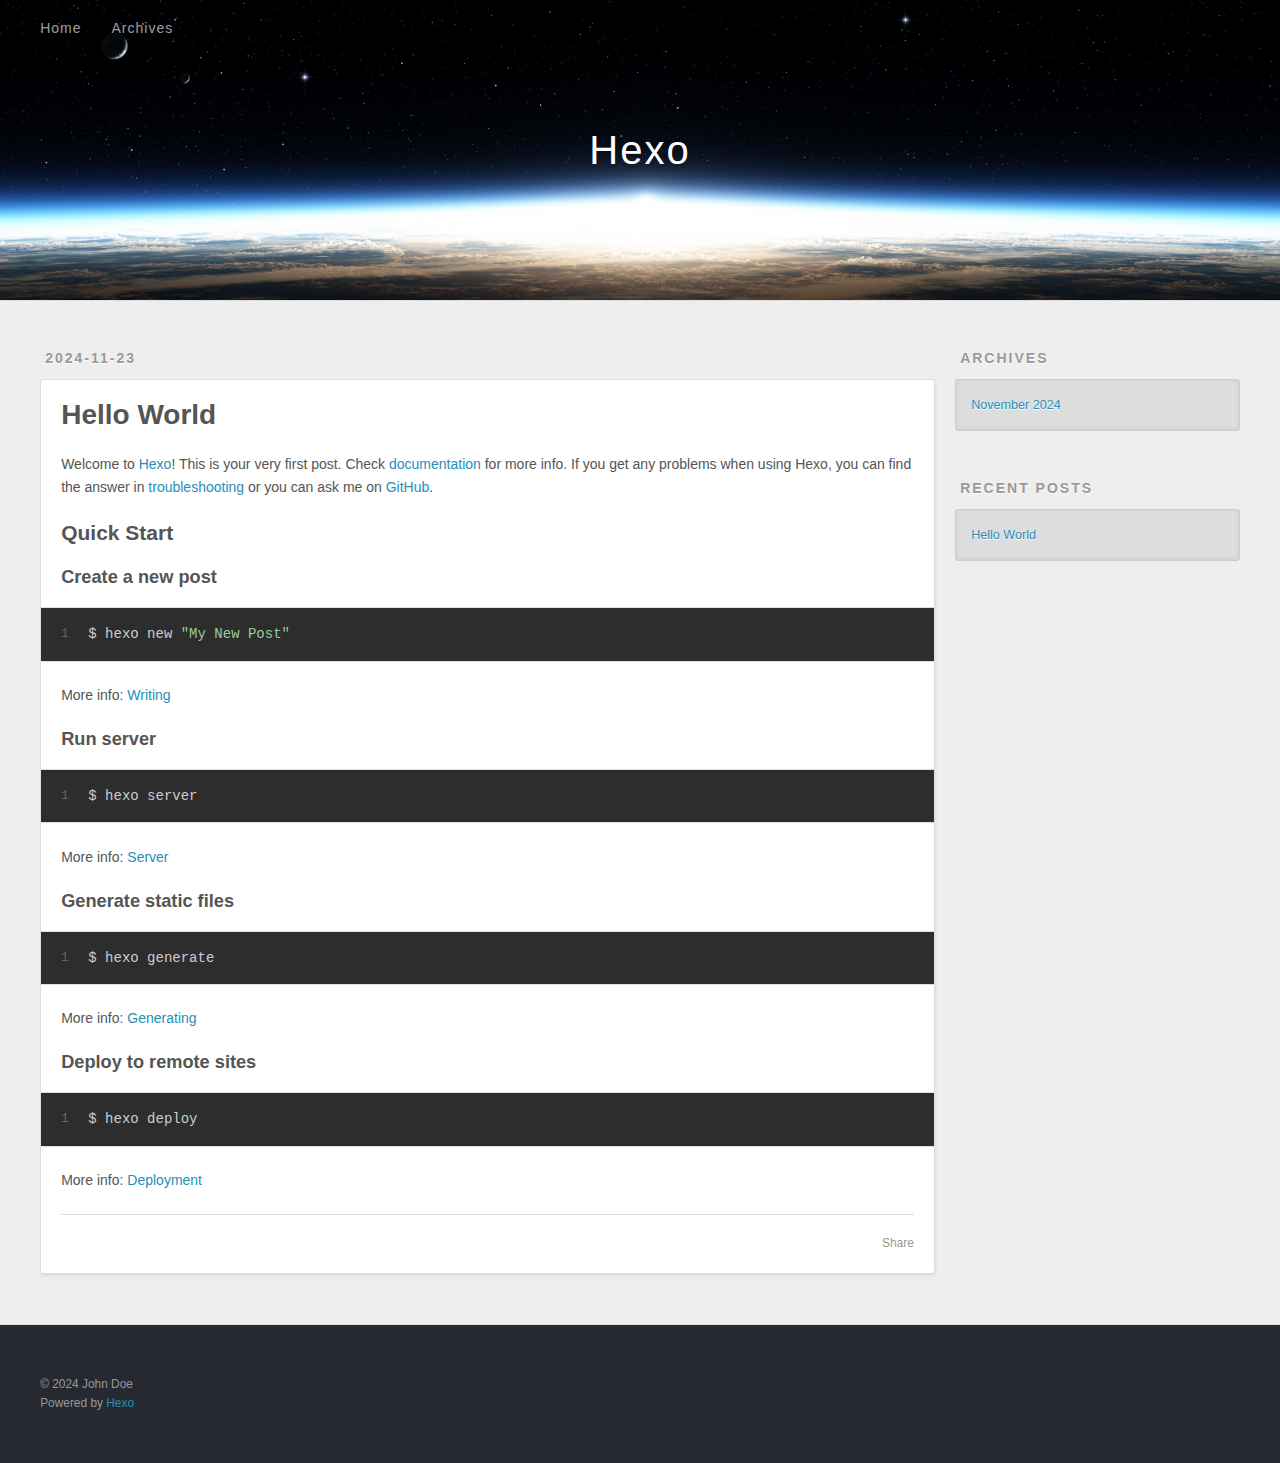
==== index.html @ 18445304 "Site updated: 2024-11-23 22:15:14" ====
<!DOCTYPE html>
<html>
<head>
  <meta charset="utf-8">
  
  
  <title>Hexo</title>
  <meta name="viewport" content="width=device-width, initial-scale=1, shrink-to-fit=no">
  <meta property="og:type" content="website">
<meta property="og:title" content="Hexo">
<meta property="og:url" content="http://example.com/index.html">
<meta property="og:site_name" content="Hexo">
<meta property="og:locale" content="en_US">
<meta property="article:author" content="John Doe">
<meta name="twitter:card" content="summary">
  
    <link rel="alternate" href="/atom.xml" title="Hexo" type="application/atom+xml">
  
  
    <link rel="shortcut icon" href="/favicon.png">
  
  
  
<link rel="stylesheet" href="/css/style.css">

  
    
<link rel="stylesheet" href="/fancybox/jquery.fancybox.min.css">

  
  
<meta name="generator" content="Hexo 7.3.0"></head>

<body>
  <div id="container">
    <div id="wrap">
      <header id="header">
  <div id="banner"></div>
  <div id="header-outer" class="outer">
    <div id="header-title" class="inner">
      <h1 id="logo-wrap">
        <a href="/" id="logo">Hexo</a>
      </h1>
      
    </div>
    <div id="header-inner" class="inner">
      <nav id="main-nav">
        <a id="main-nav-toggle" class="nav-icon"><span class="fa fa-bars"></span></a>
        
          <a class="main-nav-link" href="/">Home</a>
        
          <a class="main-nav-link" href="/archives">Archives</a>
        
      </nav>
      <nav id="sub-nav">
        
        
          <a class="nav-icon" href="/atom.xml" title="RSS Feed"><span class="fa fa-rss"></span></a>
        
        <a class="nav-icon nav-search-btn" title="Search"><span class="fa fa-search"></span></a>
      </nav>
      <div id="search-form-wrap">
        <form action="//google.com/search" method="get" accept-charset="UTF-8" class="search-form"><input type="search" name="q" class="search-form-input" placeholder="Search"><button type="submit" class="search-form-submit">&#xF002;</button><input type="hidden" name="sitesearch" value="http://example.com"></form>
      </div>
    </div>
  </div>
</header>

      <div class="outer">
        <section id="main">
  
    <article id="post-hello-world" class="h-entry article article-type-post" itemprop="blogPost" itemscope itemtype="https://schema.org/BlogPosting">
  <div class="article-meta">
    <a href="/2024/11/23/hello-world/" class="article-date">
  <time class="dt-published" datetime="2024-11-23T10:00:04.655Z" itemprop="datePublished">2024-11-23</time>
</a>
    
  </div>
  <div class="article-inner">
    
    
      <header class="article-header">
        
  
    <h1 itemprop="name">
      <a class="p-name article-title" href="/2024/11/23/hello-world/">Hello World</a>
    </h1>
  

      </header>
    
    <div class="e-content article-entry" itemprop="articleBody">
      
        <p>Welcome to <a target="_blank" rel="noopener" href="https://hexo.io/">Hexo</a>! This is your very first post. Check <a target="_blank" rel="noopener" href="https://hexo.io/docs/">documentation</a> for more info. If you get any problems when using Hexo, you can find the answer in <a target="_blank" rel="noopener" href="https://hexo.io/docs/troubleshooting.html">troubleshooting</a> or you can ask me on <a target="_blank" rel="noopener" href="https://github.com/hexojs/hexo/issues">GitHub</a>.</p>
<h2 id="Quick-Start"><a href="#Quick-Start" class="headerlink" title="Quick Start"></a>Quick Start</h2><h3 id="Create-a-new-post"><a href="#Create-a-new-post" class="headerlink" title="Create a new post"></a>Create a new post</h3><figure class="highlight bash"><table><tr><td class="gutter"><pre><span class="line">1</span><br></pre></td><td class="code"><pre><span class="line">$ hexo new <span class="string">&quot;My New Post&quot;</span></span><br></pre></td></tr></table></figure>

<p>More info: <a target="_blank" rel="noopener" href="https://hexo.io/docs/writing.html">Writing</a></p>
<h3 id="Run-server"><a href="#Run-server" class="headerlink" title="Run server"></a>Run server</h3><figure class="highlight bash"><table><tr><td class="gutter"><pre><span class="line">1</span><br></pre></td><td class="code"><pre><span class="line">$ hexo server</span><br></pre></td></tr></table></figure>

<p>More info: <a target="_blank" rel="noopener" href="https://hexo.io/docs/server.html">Server</a></p>
<h3 id="Generate-static-files"><a href="#Generate-static-files" class="headerlink" title="Generate static files"></a>Generate static files</h3><figure class="highlight bash"><table><tr><td class="gutter"><pre><span class="line">1</span><br></pre></td><td class="code"><pre><span class="line">$ hexo generate</span><br></pre></td></tr></table></figure>

<p>More info: <a target="_blank" rel="noopener" href="https://hexo.io/docs/generating.html">Generating</a></p>
<h3 id="Deploy-to-remote-sites"><a href="#Deploy-to-remote-sites" class="headerlink" title="Deploy to remote sites"></a>Deploy to remote sites</h3><figure class="highlight bash"><table><tr><td class="gutter"><pre><span class="line">1</span><br></pre></td><td class="code"><pre><span class="line">$ hexo deploy</span><br></pre></td></tr></table></figure>

<p>More info: <a target="_blank" rel="noopener" href="https://hexo.io/docs/one-command-deployment.html">Deployment</a></p>

      
    </div>
    <footer class="article-footer">
      <a data-url="http://example.com/2024/11/23/hello-world/" data-id="cm3u0q2zz0000o4v0hfys0m98" data-title="Hello World" class="article-share-link"><span class="fa fa-share">Share</span></a>
      
      
      
    </footer>
  </div>
  
</article>



  


</section>
        
          <aside id="sidebar">
  
    

  
    

  
    
  
    
  <div class="widget-wrap">
    <h3 class="widget-title">Archives</h3>
    <div class="widget">
      <ul class="archive-list"><li class="archive-list-item"><a class="archive-list-link" href="/archives/2024/11/">November 2024</a></li></ul>
    </div>
  </div>


  
    
  <div class="widget-wrap">
    <h3 class="widget-title">Recent Posts</h3>
    <div class="widget">
      <ul>
        
          <li>
            <a href="/2024/11/23/hello-world/">Hello World</a>
          </li>
        
      </ul>
    </div>
  </div>

  
</aside>
        
      </div>
      <footer id="footer">
  
  <div class="outer">
    <div id="footer-info" class="inner">
      
      &copy; 2024 John Doe<br>
      Powered by <a href="https://hexo.io/" target="_blank">Hexo</a>
    </div>
  </div>
</footer>

    </div>
    <nav id="mobile-nav">
  
    <a href="/" class="mobile-nav-link">Home</a>
  
    <a href="/archives" class="mobile-nav-link">Archives</a>
  
</nav>
    


<script src="/js/jquery-3.6.4.min.js"></script>



  
<script src="/fancybox/jquery.fancybox.min.js"></script>




<script src="/js/script.js"></script>





  </div>
</body>
</html>
---- css/style.css ----
body {
  width: 100%;
}
body:before,
body:after {
  content: "";
  display: table;
}
body:after {
  clear: both;
}
html,
body,
div,
span,
applet,
object,
iframe,
h1,
h2,
h3,
h4,
h5,
h6,
p,
blockquote,
pre,
a,
abbr,
acronym,
address,
big,
cite,
code,
del,
dfn,
em,
img,
ins,
kbd,
q,
s,
samp,
small,
strike,
strong,
sub,
sup,
tt,
var,
dl,
dt,
dd,
ol,
ul,
li,
fieldset,
form,
label,
legend,
table,
caption,
tbody,
tfoot,
thead,
tr,
th,
td {
  margin: 0;
  padding: 0;
  border: 0;
  outline: 0;
  font-weight: inherit;
  font-style: inherit;
  font-family: inherit;
  font-size: 100%;
  vertical-align: baseline;
}
body {
  line-height: 1;
  color: #000;
  background: #fff;
}
ol,
ul {
  list-style: none;
}
table {
  border-collapse: separate;
  border-spacing: 0;
  vertical-align: middle;
}
caption,
th,
td {
  text-align: left;
  font-weight: normal;
  vertical-align: middle;
}
a img {
  border: none;
}
input,
button {
  margin: 0;
  padding: 0;
}
input::-moz-focus-inner,
button::-moz-focus-inner {
  border: 0;
  padding: 0;
}
html,
body,
#container {
  height: 100%;
}
body {
  background: #eee;
  font: 14px -apple-system, BlinkMacSystemFont, "Segoe UI", "Roboto", "Oxygen", "Ubuntu", "Cantarell", "Fira Sans", "Droid Sans", "Helvetica Neue", sans-serif;
  -webkit-text-size-adjust: 100%;
}
.outer {
  max-width: 1220px;
  margin: 0 auto;
  padding: 0 20px;
}
.outer:before,
.outer:after {
  content: "";
  display: table;
}
.outer:after {
  clear: both;
}
.inner {
  display: inline;
  float: left;
  width: 98.33333333333333%;
  margin: 0 0.833333333333333%;
}
.left,
.alignleft {
  float: left;
}
.right,
.alignright {
  float: right;
}
.clear {
  clear: both;
}
#container {
  position: relative;
}
.mobile-nav-on {
  overflow: hidden;
}
#wrap {
  height: 100%;
  width: 100%;
  position: absolute;
  top: 0;
  left: 0;
  -webkit-transition: 0.2s ease-out;
  -moz-transition: 0.2s ease-out;
  -ms-transition: 0.2s ease-out;
  transition: 0.2s ease-out;
  z-index: 1;
  background: #eee;
}
.mobile-nav-on #wrap {
  left: 280px;
}
@media screen and (min-width: 768px) {
  #main {
    display: inline;
    float: left;
    width: 73.33333333333333%;
    margin: 0 0.833333333333333%;
  }
}
.article-date,
.article-category-link,
.archive-year,
.widget-title {
  text-decoration: none;
  text-transform: uppercase;
  letter-spacing: 2px;
  color: #999;
  margin-bottom: 1em;
  margin-left: 5px;
  line-height: 1em;
  text-shadow: 0 1px #fff;
  font-weight: bold;
}
.article-inner,
.archive-article-inner {
  background: #fff;
  -webkit-box-shadow: 1px 2px 3px #ddd;
  box-shadow: 1px 2px 3px #ddd;
  border: 1px solid #ddd;
  border-radius: 3px;
}
.article-entry h1,
.widget h1 {
  font-size: 2em;
}
.article-entry h2,
.widget h2 {
  font-size: 1.5em;
}
.article-entry h3,
.widget h3 {
  font-size: 1.3em;
}
.article-entry h4,
.widget h4 {
  font-size: 1.2em;
}
.article-entry h5,
.widget h5 {
  font-size: 1em;
}
.article-entry h6,
.widget h6 {
  font-size: 1em;
  color: #999;
}
.article-entry hr,
.widget hr {
  border: 1px dashed #ddd;
}
.article-entry strong,
.widget strong {
  font-weight: bold;
}
.article-entry em,
.widget em,
.article-entry cite,
.widget cite {
  font-style: italic;
}
.article-entry sup,
.widget sup,
.article-entry sub,
.widget sub {
  font-size: 0.75em;
  line-height: 0;
  position: relative;
  vertical-align: baseline;
}
.article-entry sup,
.widget sup {
  top: -0.5em;
}
.article-entry sub,
.widget sub {
  bottom: -0.2em;
}
.article-entry small,
.widget small {
  font-size: 0.85em;
}
.article-entry acronym,
.widget acronym,
.article-entry abbr,
.widget abbr {
  border-bottom: 1px dotted;
}
.article-entry ul,
.widget ul,
.article-entry ol,
.widget ol,
.article-entry dl,
.widget dl {
  margin: 0 20px;
  line-height: 1.6em;
}
.article-entry ul ul,
.widget ul ul,
.article-entry ol ul,
.widget ol ul,
.article-entry ul ol,
.widget ul ol,
.article-entry ol ol,
.widget ol ol {
  margin-top: 0;
  margin-bottom: 0;
}
.article-entry ul,
.widget ul {
  list-style: disc;
}
.article-entry ol,
.widget ol {
  list-style: decimal;
}
.article-entry dt,
.widget dt {
  font-weight: bold;
}
#header {
  height: 300px;
  position: relative;
  border-bottom: 1px solid #ddd;
}
#header:before,
#header:after {
  content: "";
  position: absolute;
  left: 0;
  right: 0;
  height: 40px;
}
#header:before {
  top: 0;
  background: -webkit-linear-gradient(rgba(0,0,0,0.2), transparent);
  background: -moz-linear-gradient(rgba(0,0,0,0.2), transparent);
  background: -ms-linear-gradient(rgba(0,0,0,0.2), transparent);
  background: linear-gradient(rgba(0,0,0,0.2), transparent);
}
#header:after {
  bottom: 0;
  background: -webkit-linear-gradient(transparent, rgba(0,0,0,0.2));
  background: -moz-linear-gradient(transparent, rgba(0,0,0,0.2));
  background: -ms-linear-gradient(transparent, rgba(0,0,0,0.2));
  background: linear-gradient(transparent, rgba(0,0,0,0.2));
}
#header-outer {
  height: 100%;
  position: relative;
}
#header-inner {
  position: relative;
  overflow: hidden;
}
#banner {
  position: absolute;
  top: 0;
  left: 0;
  width: 100%;
  height: 100%;
  background: url("images/banner.jpg") center #000;
  background-size: cover;
  z-index: -1;
}
#header-title {
  text-align: center;
  height: 40px;
  position: absolute;
  top: 50%;
  left: 0;
  margin-top: -20px;
}
#logo,
#subtitle {
  text-decoration: none;
  color: #fff;
  font-weight: 300;
  text-shadow: 0 1px 4px rgba(0,0,0,0.3);
}
#logo {
  font-size: 40px;
  line-height: 40px;
  letter-spacing: 2px;
}
#subtitle {
  font-size: 16px;
  line-height: 16px;
  letter-spacing: 1px;
}
#subtitle-wrap {
  margin-top: 16px;
}
#main-nav {
  float: left;
  margin-left: -15px;
}
.nav-icon,
.main-nav-link {
  float: left;
  color: #fff;
  opacity: 0.6;
  text-decoration: none;
  text-shadow: 0 1px rgba(0,0,0,0.2);
  -webkit-transition: opacity 0.2s;
  -moz-transition: opacity 0.2s;
  -ms-transition: opacity 0.2s;
  transition: opacity 0.2s;
  display: block;
  padding: 20px 15px;
}
.nav-icon:hover,
.main-nav-link:hover {
  opacity: 1;
}
.nav-icon {
  text-align: center;
  font-size: 14px;
  width: 14px;
  height: 14px;
  padding: 20px 15px;
  position: relative;
  cursor: pointer;
}
.main-nav-link {
  font-weight: 300;
  letter-spacing: 1px;
}
@media screen and (max-width: 479px) {
  .main-nav-link {
    display: none;
  }
}
#main-nav-toggle {
  display: none;
}
@media screen and (max-width: 479px) {
  #main-nav-toggle {
    display: block;
  }
}
#sub-nav {
  float: right;
  margin-right: -15px;
}
#search-form-wrap {
  position: absolute;
  top: 15px;
  width: 150px;
  height: 30px;
  right: -150px;
  opacity: 0;
  -webkit-transition: 0.2s ease-out;
  -moz-transition: 0.2s ease-out;
  -ms-transition: 0.2s ease-out;
  transition: 0.2s ease-out;
}
#search-form-wrap.on {
  opacity: 1;
  right: 0;
}
@media screen and (max-width: 479px) {
  #search-form-wrap {
    width: 100%;
    right: -100%;
  }
}
.search-form {
  position: absolute;
  top: 0;
  left: 0;
  right: 0;
  background: #fff;
  padding: 5px 15px;
  border-radius: 15px;
  -webkit-box-shadow: 0 0 10px rgba(0,0,0,0.3);
  box-shadow: 0 0 10px rgba(0,0,0,0.3);
}
.search-form-input {
  border: none;
  background: none;
  color: #555;
  width: 100%;
  font: 13px -apple-system, BlinkMacSystemFont, "Segoe UI", "Roboto", "Oxygen", "Ubuntu", "Cantarell", "Fira Sans", "Droid Sans", "Helvetica Neue", sans-serif;
  outline: none;
}
.search-form-input::-webkit-search-results-decoration,
.search-form-input::-webkit-search-cancel-button {
  -webkit-appearance: none;
}
.search-form-submit {
  position: absolute;
  top: 50%;
  right: 10px;
  margin-top: -7px;
  font: 13px ForkAwesome;
  border: none;
  background: none;
  color: #bbb;
  cursor: pointer;
}
.search-form-submit:hover,
.search-form-submit:focus {
  color: #777;
}
.article {
  margin: 50px 0;
}
.article-inner {
  overflow: hidden;
}
.article-meta:before,
.article-meta:after {
  content: "";
  display: table;
}
.article-meta:after {
  clear: both;
}
.article-date {
  float: left;
}
.article-category {
  float: left;
  line-height: 1em;
  color: #ccc;
  text-shadow: 0 1px #fff;
  margin-left: 8px;
}
.article-category:before {
  content: "\2022";
}
.article-category-link {
  margin: 0 12px 1em;
}
.article-header {
  padding: 20px 20px 0;
}
.article-title {
  text-decoration: none;
  font-size: 2em;
  font-weight: bold;
  color: #555;
  line-height: 1.1em;
  -webkit-transition: color 0.2s;
  -moz-transition: color 0.2s;
  -ms-transition: color 0.2s;
  transition: color 0.2s;
}
a.article-title:hover {
  color: #258fb8;
}
.article-entry {
  color: #555;
  padding: 0 20px;
}
.article-entry:before,
.article-entry:after {
  content: "";
  display: table;
}
.article-entry:after {
  clear: both;
}
.article-entry p,
.article-entry table {
  line-height: 1.6em;
  margin: 1.6em 0;
}
.article-entry h1,
.article-entry h2,
.article-entry h3,
.article-entry h4,
.article-entry h5,
.article-entry h6 {
  font-weight: bold;
}
.article-entry h1,
.article-entry h2,
.article-entry h3,
.article-entry h4,
.article-entry h5,
.article-entry h6 {
  line-height: 1.1em;
  margin: 1.1em 0;
}
.article-entry a {
  color: #258fb8;
  text-decoration: none;
}
.article-entry a:hover {
  text-decoration: underline;
}
.article-entry ul,
.article-entry ol,
.article-entry dl {
  margin-top: 1.6em;
  margin-bottom: 1.6em;
}
.article-entry img,
.article-entry video {
  max-width: 100%;
  height: auto;
  display: block;
  margin: auto;
}
.article-entry iframe {
  border: none;
}
.article-entry table {
  width: 100%;
  border-collapse: collapse;
  border-spacing: 0;
}
.article-entry th {
  font-weight: bold;
  border-bottom: 3px solid #ddd;
  padding-bottom: 0.5em;
}
.article-entry td {
  border-bottom: 1px solid #ddd;
  padding: 10px 0;
}
.article-entry blockquote {
  font-family: Georgia, "Times New Roman", serif;
  margin: 1.6em 20px;
  text-align: center;
}
.article-entry blockquote footer {
  font-size: 14px;
  margin: 1.6em 0;
  font-family: -apple-system, BlinkMacSystemFont, "Segoe UI", "Roboto", "Oxygen", "Ubuntu", "Cantarell", "Fira Sans", "Droid Sans", "Helvetica Neue", sans-serif;
}
.article-entry blockquote footer cite:before {
  content: "—";
  padding: 0 0.5em;
}
.article-entry .pullquote {
  text-align: left;
  width: 45%;
  margin: 0;
}
.article-entry .pullquote.left {
  margin-left: 0.5em;
  margin-right: 1em;
}
.article-entry .pullquote.right {
  margin-right: 0.5em;
  margin-left: 1em;
}
.article-entry .caption {
  color: #999;
  display: block;
  font-size: 0.9em;
  margin-top: 0.5em;
  position: relative;
  text-align: center;
}
.article-entry .video-container {
  position: relative;
  padding-top: 56.25%;
  height: 0;
  overflow: hidden;
}
.article-entry .video-container iframe,
.article-entry .video-container object,
.article-entry .video-container embed {
  position: absolute;
  top: 0;
  left: 0;
  width: 100%;
  height: 100%;
  margin-top: 0;
}
.article-more-link a {
  display: inline-block;
  line-height: 1em;
  padding: 6px 15px;
  border-radius: 15px;
  background: #eee;
  color: #999;
  text-shadow: 0 1px #fff;
  text-decoration: none;
}
.article-more-link a:hover {
  background: #258fb8;
  color: #fff;
  text-decoration: none;
  text-shadow: 0 1px #1e7293;
}
.article-footer {
  font-size: 0.85em;
  line-height: 1.6em;
  border-top: 1px solid #ddd;
  padding-top: 1.6em;
  margin: 0 20px 20px;
}
.article-footer:before,
.article-footer:after {
  content: "";
  display: table;
}
.article-footer:after {
  clear: both;
}
.article-footer a {
  color: #999;
  text-decoration: none;
}
.article-footer a:hover {
  color: #555;
}
.article-tag-list-item {
  float: left;
  margin-right: 10px;
}
.article-tag-list-link:before {
  content: "#";
}
.article-comment-link {
  float: right;
}
.article-comment-link:before {
  padding-right: 8px;
}
.article-share-link {
  cursor: pointer;
  float: right;
  margin-left: 20px;
}
.article-share-link:before {
  padding-right: 6px;
}
#article-nav {
  position: relative;
}
#article-nav:before,
#article-nav:after {
  content: "";
  display: table;
}
#article-nav:after {
  clear: both;
}
@media screen and (min-width: 768px) {
  #article-nav {
    margin: 50px 0;
  }
  #article-nav:before {
    width: 8px;
    height: 8px;
    position: absolute;
    top: 50%;
    left: 50%;
    margin-top: -4px;
    margin-left: -4px;
    content: "";
    border-radius: 50%;
    background: #ddd;
    -webkit-box-shadow: 0 1px 2px #fff;
    box-shadow: 0 1px 2px #fff;
  }
}
.article-nav-link-wrap {
  text-decoration: none;
  text-shadow: 0 1px #fff;
  color: #999;
  -webkit-box-sizing: border-box;
  -moz-box-sizing: border-box;
  box-sizing: border-box;
  margin-top: 50px;
  text-align: center;
  display: block;
}
.article-nav-link-wrap:hover {
  color: #555;
}
@media screen and (min-width: 768px) {
  .article-nav-link-wrap {
    width: 50%;
    margin-top: 0;
  }
}
@media screen and (min-width: 768px) {
  #article-nav-newer {
    float: left;
    text-align: right;
    padding-right: 20px;
  }
}
@media screen and (min-width: 768px) {
  #article-nav-older {
    float: right;
    text-align: left;
    padding-left: 20px;
  }
}
.article-nav-caption {
  text-transform: uppercase;
  letter-spacing: 2px;
  color: #ddd;
  line-height: 1em;
  font-weight: bold;
}
#article-nav-newer .article-nav-caption {
  margin-right: -2px;
}
.article-nav-title {
  font-size: 0.85em;
  line-height: 1.6em;
  margin-top: 0.5em;
}
.article-share-box {
  position: absolute;
  display: none;
  background: #fff;
  -webkit-box-shadow: 1px 2px 10px rgba(0,0,0,0.2);
  box-shadow: 1px 2px 10px rgba(0,0,0,0.2);
  border-radius: 3px;
  margin-left: -145px;
  overflow: hidden;
  z-index: 1;
}
.article-share-box.on {
  display: block;
}
.article-share-input {
  width: 100%;
  background: none;
  -webkit-box-sizing: border-box;
  -moz-box-sizing: border-box;
  box-sizing: border-box;
  font: 14px -apple-system, BlinkMacSystemFont, "Segoe UI", "Roboto", "Oxygen", "Ubuntu", "Cantarell", "Fira Sans", "Droid Sans", "Helvetica Neue", sans-serif;
  padding: 0 15px;
  color: #555;
  outline: none;
  border: 1px solid #ddd;
  border-radius: 3px 3px 0 0;
  height: 36px;
  line-height: 36px;
}
.article-share-links {
  background: #eee;
}
.article-share-links:before,
.article-share-links:after {
  content: "";
  display: table;
}
.article-share-links:after {
  clear: both;
}
.article-share-twitter,
.article-share-facebook,
.article-share-pinterest,
.article-share-linkedin {
  width: 50px;
  height: 36px;
  display: block;
  float: left;
  position: relative;
  color: #999;
  text-shadow: 0 1px #fff;
}
.article-share-twitter:before,
.article-share-facebook:before,
.article-share-pinterest:before,
.article-share-linkedin:before {
  font-size: 20px;
  width: 20px;
  height: 20px;
  position: absolute;
  top: 50%;
  left: 50%;
  margin-top: -10px;
  margin-left: -10px;
  text-align: center;
}
.article-share-twitter:hover,
.article-share-facebook:hover,
.article-share-pinterest:hover,
.article-share-linkedin:hover {
  color: #fff;
}
.article-share-twitter:hover {
  background: #00aced;
  text-shadow: 0 1px #008abe;
}
.article-share-facebook:hover {
  background: #3b5998;
  text-shadow: 0 1px #2f477a;
}
.article-share-pinterest:hover {
  background: #cb2027;
  text-shadow: 0 1px #a21a1f;
}
.article-share-linkedin:hover {
  background: #0077b5;
  text-shadow: 0 1px #005f91;
}
.article-gallery {
  background: #000;
  position: relative;
}
.article-gallery-photos {
  position: relative;
  overflow: hidden;
}
.article-gallery-img {
  display: none;
  max-width: 100%;
}
.article-gallery-img:first-child {
  display: block;
}
.article-gallery-img.loaded {
  position: absolute;
  display: block;
}
.article-gallery-img img {
  display: block;
  max-width: 100%;
  margin: 0 auto;
}
#comments {
  background: #fff;
  -webkit-box-shadow: 1px 2px 3px #ddd;
  box-shadow: 1px 2px 3px #ddd;
  padding: 20px;
  border: 1px solid #ddd;
  border-radius: 3px;
  margin: 50px 0;
}
#comments a {
  color: #258fb8;
}
.archives-wrap {
  margin: 50px 0;
}
.archives:before,
.archives:after {
  content: "";
  display: table;
}
.archives:after {
  clear: both;
}
.archive-year-wrap {
  margin-bottom: 1em;
}
.archives {
  -webkit-column-gap: 10px;
  -moz-column-gap: 10px;
  column-gap: 10px;
}
@media screen and (min-width: 480px) and (max-width: 767px) {
  .archives {
    -webkit-column-count: 2;
    -moz-column-count: 2;
    column-count: 2;
  }
}
@media screen and (min-width: 768px) {
  .archives {
    -webkit-column-count: 3;
    -moz-column-count: 3;
    column-count: 3;
  }
}
.archive-article {
  -webkit-column-break-inside: avoid;
  page-break-inside: avoid;
  overflow: hidden;
  break-inside: avoid-column;
}
.archive-article-inner {
  padding: 10px;
  margin-bottom: 15px;
}
.archive-article-title {
  text-decoration: none;
  font-weight: bold;
  color: #555;
  -webkit-transition: color 0.2s;
  -moz-transition: color 0.2s;
  -ms-transition: color 0.2s;
  transition: color 0.2s;
  line-height: 1.6em;
}
.archive-article-title:hover {
  color: #258fb8;
}
.archive-article-footer {
  margin-top: 1em;
}
.archive-article-date {
  color: #999;
  text-decoration: none;
  font-size: 0.85em;
  line-height: 1em;
  margin-bottom: 0.5em;
  display: block;
}
#page-nav {
  margin: 50px auto;
  background: #fff;
  -webkit-box-shadow: 1px 2px 3px #ddd;
  box-shadow: 1px 2px 3px #ddd;
  border: 1px solid #ddd;
  border-radius: 3px;
  text-align: center;
  color: #999;
  overflow: hidden;
}
#page-nav:before,
#page-nav:after {
  content: "";
  display: table;
}
#page-nav:after {
  clear: both;
}
#page-nav a,
#page-nav span {
  padding: 10px 20px;
  line-height: 1;
  height: 2ex;
}
#page-nav a {
  color: #999;
  text-decoration: none;
}
#page-nav a:hover {
  background: #999;
  color: #fff;
}
#page-nav .prev {
  float: left;
}
#page-nav .next {
  float: right;
}
#page-nav .page-number {
  display: inline-block;
}
@media screen and (max-width: 479px) {
  #page-nav .page-number {
    display: none;
  }
}
#page-nav .current {
  color: #555;
  font-weight: bold;
}
#page-nav .space {
  color: #ddd;
}
#footer {
  background: #262a30;
  padding: 50px 0;
  border-top: 1px solid #ddd;
  color: #999;
}
#footer a {
  color: #258fb8;
  text-decoration: none;
}
#footer a:hover {
  text-decoration: underline;
}
#footer-info {
  line-height: 1.6em;
  font-size: 0.85em;
}
.article-entry pre,
.article-entry .highlight {
  background: #2d2d2d;
  margin: 0 -20px;
  padding: 15px 20px;
  border-style: solid;
  border-color: #ddd;
  border-width: 1px 0;
  overflow: auto;
  color: #ccc;
  line-height: 22.400000000000002px;
}
.article-entry .highlight .gutter pre,
.article-entry .gist .gist-file .gist-data .line-numbers {
  color: #666;
  font-size: 0.85em;
}
.article-entry pre,
.article-entry code {
  font-family: "Source Code Pro", Consolas, Monaco, Menlo, Consolas, monospace;
}
.article-entry code {
  background: #eee;
  text-shadow: 0 1px #fff;
  padding: 0 0.3em;
}
.article-entry pre code {
  background: none;
  text-shadow: none;
  padding: 0;
}
.article-entry .highlight pre {
  border: none;
  margin: 0;
  padding: 0;
}
.article-entry .highlight table {
  margin: 0;
  width: auto;
}
.article-entry .highlight td {
  border: none;
  padding: 0;
}
.article-entry .highlight figcaption {
  font-size: 0.85em;
  color: #999;
  line-height: 1em;
  margin-bottom: 1em;
}
.article-entry .highlight figcaption:before,
.article-entry .highlight figcaption:after {
  content: "";
  display: table;
}
.article-entry .highlight figcaption:after {
  clear: both;
}
.article-entry .highlight figcaption a {
  float: right;
}
.article-entry .highlight .gutter {
  -moz-user-select: none;
  -ms-user-select: none;
  -webkit-user-select: none;
  -webkit-user-select: none;
  -moz-user-select: none;
  -ms-user-select: none;
  user-select: none;
}
.article-entry .highlight .gutter pre {
  text-align: right;
  padding-right: 20px;
}
.article-entry .highlight .line {
  height: 22.400000000000002px;
}
.article-entry .highlight .line.marked {
  background: #515151;
}
.article-entry .gist {
  margin: 0 -20px;
  border-style: solid;
  border-color: #ddd;
  border-width: 1px 0;
  background: #2d2d2d;
  padding: 15px 20px 15px 0;
}
.article-entry .gist .gist-file {
  border: none;
  font-family: "Source Code Pro", Consolas, Monaco, Menlo, Consolas, monospace;
  margin: 0;
}
.article-entry .gist .gist-file .gist-data {
  background: none;
  border: none;
}
.article-entry .gist .gist-file .gist-data .line-numbers {
  background: none;
  border: none;
  padding: 0 20px 0 0;
}
.article-entry .gist .gist-file .gist-data .line-data {
  padding: 0 !important;
}
.article-entry .gist .gist-file .highlight {
  margin: 0;
  padding: 0;
  border: none;
}
.article-entry .gist .gist-file .gist-meta {
  background: #2d2d2d;
  color: #999;
  font: 0.85em -apple-system, BlinkMacSystemFont, "Segoe UI", "Roboto", "Oxygen", "Ubuntu", "Cantarell", "Fira Sans", "Droid Sans", "Helvetica Neue", sans-serif;
  text-shadow: 0 0;
  padding: 0;
  margin-top: 1em;
  margin-left: 20px;
}
.article-entry .gist .gist-file .gist-meta a {
  color: #258fb8;
  font-weight: normal;
}
.article-entry .gist .gist-file .gist-meta a:hover {
  text-decoration: underline;
}
pre .comment,
pre .title {
  color: #999;
}
pre .variable,
pre .attribute,
pre .tag,
pre .regexp,
pre .ruby .constant,
pre .xml .tag .title,
pre .xml .pi,
pre .xml .doctype,
pre .html .doctype,
pre .css .id,
pre .css .class,
pre .css .pseudo {
  color: #f2777a;
}
pre .number,
pre .preprocessor,
pre .built_in,
pre .literal,
pre .params,
pre .constant {
  color: #f99157;
}
pre .class,
pre .ruby .class .title,
pre .css .rules .attribute {
  color: #9c9;
}
pre .string,
pre .value,
pre .inheritance,
pre .header,
pre .ruby .symbol,
pre .xml .cdata {
  color: #9c9;
}
pre .css .hexcolor {
  color: #6cc;
}
pre .function,
pre .python .decorator,
pre .python .title,
pre .ruby .function .title,
pre .ruby .title .keyword,
pre .perl .sub,
pre .javascript .title,
pre .coffeescript .title {
  color: #69c;
}
pre .keyword,
pre .javascript .function {
  color: #c9c;
}
@media screen and (max-width: 479px) {
  #mobile-nav {
    position: absolute;
    top: 0;
    left: 0;
    width: 280px;
    height: 100%;
    background: #191919;
    border-right: 1px solid #fff;
  }
}
@media screen and (max-width: 479px) {
  .mobile-nav-link {
    display: block;
    color: #999;
    text-decoration: none;
    padding: 15px 20px;
    font-weight: bold;
  }
  .mobile-nav-link:hover {
    color: #fff;
  }
}
@media screen and (min-width: 768px) {
  #sidebar {
    display: inline;
    float: left;
    width: 23.333333333333332%;
    margin: 0 0.833333333333333%;
  }
}
.widget-wrap {
  margin: 50px 0;
}
.widget {
  color: #777;
  text-shadow: 0 1px #fff;
  background: #ddd;
  -webkit-box-shadow: 0 -1px 4px #ccc inset;
  box-shadow: 0 -1px 4px #ccc inset;
  border: 1px solid #ccc;
  padding: 15px;
  border-radius: 3px;
}
.widget a {
  color: #258fb8;
  text-decoration: none;
}
.widget a:hover {
  text-decoration: underline;
}
.widget ul ul,
.widget ol ul,
.widget dl ul,
.widget ul ol,
.widget ol ol,
.widget dl ol,
.widget ul dl,
.widget ol dl,
.widget dl dl {
  margin-left: 15px;
  list-style: disc;
}
.widget {
  line-height: 1.6em;
  word-wrap: break-word;
  font-size: 0.9em;
}
.widget ul,
.widget ol {
  list-style: none;
  margin: 0;
}
.widget ul ul,
.widget ol ul,
.widget ul ol,
.widget ol ol {
  margin: 0 20px;
}
.widget ul ul,
.widget ol ul {
  list-style: disc;
}
.widget ul ol,
.widget ol ol {
  list-style: decimal;
}
.category-list-count,
.tag-list-count,
.archive-list-count {
  padding-left: 5px;
  color: #999;
  font-size: 0.85em;
}
.category-list-count:before,
.tag-list-count:before,
.archive-list-count:before {
  content: "(";
}
.category-list-count:after,
.tag-list-count:after,
.archive-list-count:after {
  content: ")";
}
.tagcloud a {
  margin-right: 5px;
  display: inline-block;
}
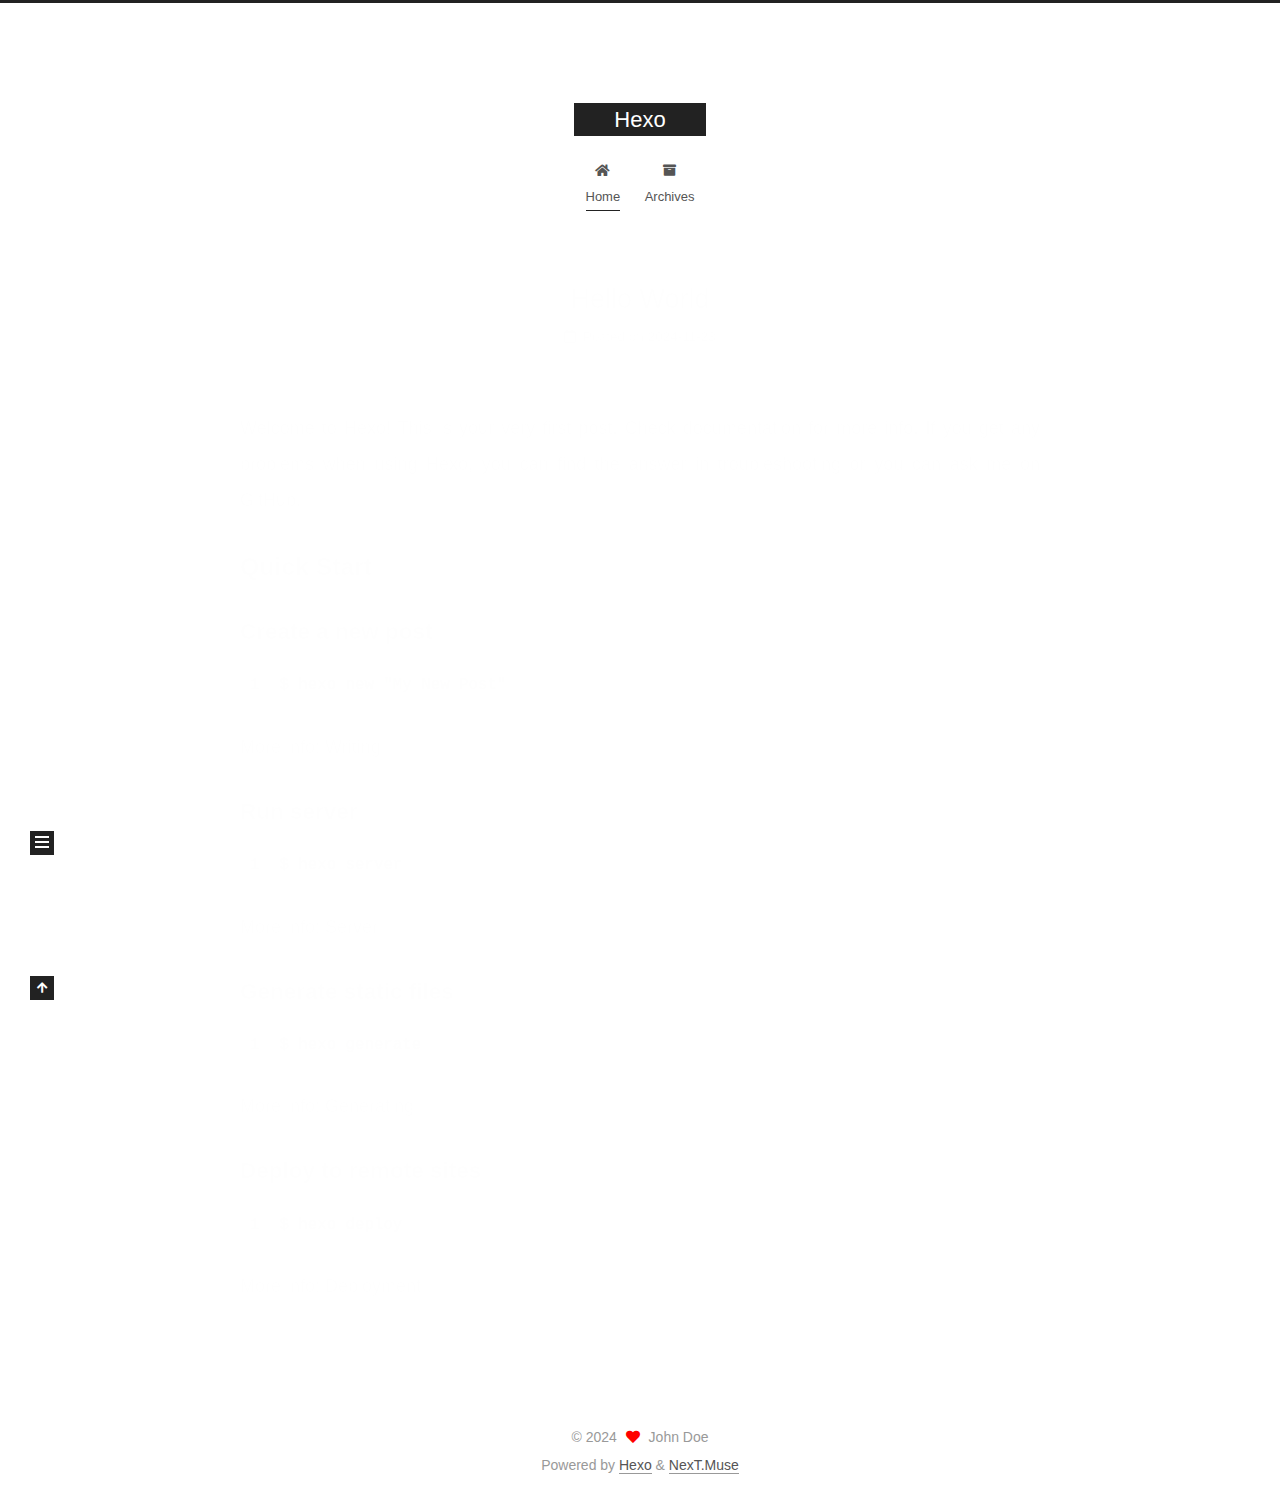
==== commit b73baa7c: "Site updated: 2024-11-23 22:57:44" ====
--- a/index.html
+++ b/index.html
@@ -1,11 +1,25 @@
 <!DOCTYPE html>
-<html>
+<html lang="en">
 <head>
-  <meta charset="utf-8">
-  
-  
-  <title>Hexo</title>
-  <meta name="viewport" content="width=device-width, initial-scale=1, shrink-to-fit=no">
+  <meta charset="UTF-8">
+<meta name="viewport" content="width=device-width, initial-scale=1, maximum-scale=2">
+<meta name="theme-color" content="#222">
+<meta name="generator" content="Hexo 7.3.0">
+  <link rel="apple-touch-icon" sizes="180x180" href="/images/apple-touch-icon-next.png">
+  <link rel="icon" type="image/png" sizes="32x32" href="/images/favicon-32x32-next.png">
+  <link rel="icon" type="image/png" sizes="16x16" href="/images/favicon-16x16-next.png">
+  <link rel="mask-icon" href="/images/logo.svg" color="#222">
+
+<link rel="stylesheet" href="/css/main.css">
+
+
+<link rel="stylesheet" href="/lib/font-awesome/css/all.min.css">
+
+<script id="hexo-configurations">
+    var NexT = window.NexT || {};
+    var CONFIG = {"hostname":"example.com","root":"/","scheme":"Muse","version":"7.8.0","exturl":false,"sidebar":{"position":"left","display":"post","padding":18,"offset":12,"onmobile":false},"copycode":{"enable":false,"show_result":false,"style":null},"back2top":{"enable":true,"sidebar":false,"scrollpercent":false},"bookmark":{"enable":false,"color":"#222","save":"auto"},"fancybox":false,"mediumzoom":false,"lazyload":false,"pangu":false,"comments":{"style":"tabs","active":null,"storage":true,"lazyload":false,"nav":null},"algolia":{"hits":{"per_page":10},"labels":{"input_placeholder":"Search for Posts","hits_empty":"We didn't find any results for the search: ${query}","hits_stats":"${hits} results found in ${time} ms"}},"localsearch":{"enable":false,"trigger":"auto","top_n_per_article":1,"unescape":false,"preload":false},"motion":{"enable":true,"async":false,"transition":{"post_block":"fadeIn","post_header":"slideDownIn","post_body":"slideDownIn","coll_header":"slideLeftIn","sidebar":"slideUpIn"}}};
+  </script>
+
   <meta property="og:type" content="website">
 <meta property="og:title" content="Hexo">
 <meta property="og:url" content="http://example.com/index.html">
@@ -13,193 +27,343 @@
 <meta property="og:locale" content="en_US">
 <meta property="article:author" content="John Doe">
 <meta name="twitter:card" content="summary">
-  
-    <link rel="alternate" href="/atom.xml" title="Hexo" type="application/atom+xml">
-  
-  
-    <link rel="shortcut icon" href="/favicon.png">
-  
-  
-  
-<link rel="stylesheet" href="/css/style.css">
-
-  
-    
-<link rel="stylesheet" href="/fancybox/jquery.fancybox.min.css">
-
-  
-  
-<meta name="generator" content="Hexo 7.3.0"></head>
-
-<body>
-  <div id="container">
-    <div id="wrap">
-      <header id="header">
-  <div id="banner"></div>
-  <div id="header-outer" class="outer">
-    <div id="header-title" class="inner">
-      <h1 id="logo-wrap">
-        <a href="/" id="logo">Hexo</a>
-      </h1>
+
+<link rel="canonical" href="http://example.com/">
+
+
+<script id="page-configurations">
+  // https://hexo.io/docs/variables.html
+  CONFIG.page = {
+    sidebar: "",
+    isHome : true,
+    isPost : false,
+    lang   : 'en'
+  };
+</script>
+
+  <title>Hexo</title>
+  
+
+
+
+
+
+
+  <noscript>
+  <style>
+  .use-motion .brand,
+  .use-motion .menu-item,
+  .sidebar-inner,
+  .use-motion .post-block,
+  .use-motion .pagination,
+  .use-motion .comments,
+  .use-motion .post-header,
+  .use-motion .post-body,
+  .use-motion .collection-header { opacity: initial; }
+
+  .use-motion .site-title,
+  .use-motion .site-subtitle {
+    opacity: initial;
+    top: initial;
+  }
+
+  .use-motion .logo-line-before i { left: initial; }
+  .use-motion .logo-line-after i { right: initial; }
+  </style>
+</noscript>
+
+</head>
+
+<body itemscope itemtype="http://schema.org/WebPage">
+  <div class="container use-motion">
+    <div class="headband"></div>
+
+    <header class="header" itemscope itemtype="http://schema.org/WPHeader">
+      <div class="header-inner"><div class="site-brand-container">
+  <div class="site-nav-toggle">
+    <div class="toggle" aria-label="Toggle navigation bar">
+      <span class="toggle-line toggle-line-first"></span>
+      <span class="toggle-line toggle-line-middle"></span>
+      <span class="toggle-line toggle-line-last"></span>
+    </div>
+  </div>
+
+  <div class="site-meta">
+
+    <a href="/" class="brand" rel="start">
+      <span class="logo-line-before"><i></i></span>
+      <h1 class="site-title">Hexo</h1>
+      <span class="logo-line-after"><i></i></span>
+    </a>
+  </div>
+
+  <div class="site-nav-right">
+    <div class="toggle popup-trigger">
+    </div>
+  </div>
+</div>
+
+
+
+
+<nav class="site-nav">
+  <ul id="menu" class="main-menu menu">
+        <li class="menu-item menu-item-home">
+
+    <a href="/" rel="section"><i class="fa fa-home fa-fw"></i>Home</a>
+
+  </li>
+        <li class="menu-item menu-item-archives">
+
+    <a href="/archives/" rel="section"><i class="fa fa-archive fa-fw"></i>Archives</a>
+
+  </li>
+  </ul>
+</nav>
+
+
+
+
+</div>
+    </header>
+
+    
+  <div class="back-to-top">
+    <i class="fa fa-arrow-up"></i>
+    <span>0%</span>
+  </div>
+
+
+    <main class="main">
+      <div class="main-inner">
+        <div class="content-wrap">
+          
+
+          <div class="content index posts-expand">
+            
+      
+  
+  
+  <article itemscope itemtype="http://schema.org/Article" class="post-block" lang="en">
+    <link itemprop="mainEntityOfPage" href="http://example.com/2024/11/23/hello-world/">
+
+    <span hidden itemprop="author" itemscope itemtype="http://schema.org/Person">
+      <meta itemprop="image" content="/images/avatar.gif">
+      <meta itemprop="name" content="John Doe">
+      <meta itemprop="description" content="">
+    </span>
+
+    <span hidden itemprop="publisher" itemscope itemtype="http://schema.org/Organization">
+      <meta itemprop="name" content="Hexo">
+    </span>
+      <header class="post-header">
+        <h2 class="post-title" itemprop="name headline">
+          
+            <a href="/2024/11/23/hello-world/" class="post-title-link" itemprop="url">Hello World</a>
+        </h2>
+
+        <div class="post-meta">
+            <span class="post-meta-item">
+              <span class="post-meta-item-icon">
+                <i class="far fa-calendar"></i>
+              </span>
+              <span class="post-meta-item-text">Posted on</span>
+
+              <time title="Created: 2024-11-23 18:00:04" itemprop="dateCreated datePublished" datetime="2024-11-23T18:00:04+08:00">2024-11-23</time>
+            </span>
+
+          
+
+        </div>
+      </header>
+
+    
+    
+    
+    <div class="post-body" itemprop="articleBody">
+
+      
+          <p>Welcome to <a target="_blank" rel="noopener" href="https://hexo.io/">Hexo</a>! This is your very first post. Check <a target="_blank" rel="noopener" href="https://hexo.io/docs/">documentation</a> for more info. If you get any problems when using Hexo, you can find the answer in <a target="_blank" rel="noopener" href="https://hexo.io/docs/troubleshooting.html">troubleshooting</a> or you can ask me on <a target="_blank" rel="noopener" href="https://github.com/hexojs/hexo/issues">GitHub</a>.</p>
+<h2 id="Quick-Start"><a href="#Quick-Start" class="headerlink" title="Quick Start"></a>Quick Start</h2><h3 id="Create-a-new-post"><a href="#Create-a-new-post" class="headerlink" title="Create a new post"></a>Create a new post</h3><figure class="highlight bash"><table><tr><td class="gutter"><pre><span class="line">1</span><br></pre></td><td class="code"><pre><span class="line">$ hexo new <span class="string">&quot;My New Post&quot;</span></span><br></pre></td></tr></table></figure>
+
+<p>More info: <a target="_blank" rel="noopener" href="https://hexo.io/docs/writing.html">Writing</a></p>
+<h3 id="Run-server"><a href="#Run-server" class="headerlink" title="Run server"></a>Run server</h3><figure class="highlight bash"><table><tr><td class="gutter"><pre><span class="line">1</span><br></pre></td><td class="code"><pre><span class="line">$ hexo server</span><br></pre></td></tr></table></figure>
+
+<p>More info: <a target="_blank" rel="noopener" href="https://hexo.io/docs/server.html">Server</a></p>
+<h3 id="Generate-static-files"><a href="#Generate-static-files" class="headerlink" title="Generate static files"></a>Generate static files</h3><figure class="highlight bash"><table><tr><td class="gutter"><pre><span class="line">1</span><br></pre></td><td class="code"><pre><span class="line">$ hexo generate</span><br></pre></td></tr></table></figure>
+
+<p>More info: <a target="_blank" rel="noopener" href="https://hexo.io/docs/generating.html">Generating</a></p>
+<h3 id="Deploy-to-remote-sites"><a href="#Deploy-to-remote-sites" class="headerlink" title="Deploy to remote sites"></a>Deploy to remote sites</h3><figure class="highlight bash"><table><tr><td class="gutter"><pre><span class="line">1</span><br></pre></td><td class="code"><pre><span class="line">$ hexo deploy</span><br></pre></td></tr></table></figure>
+
+<p>More info: <a target="_blank" rel="noopener" href="https://hexo.io/docs/one-command-deployment.html">Deployment</a></p>
+
       
     </div>
-    <div id="header-inner" class="inner">
-      <nav id="main-nav">
-        <a id="main-nav-toggle" class="nav-icon"><span class="fa fa-bars"></span></a>
+
+    
+    
+    
+      <footer class="post-footer">
+        <div class="post-eof"></div>
+      </footer>
+  </article>
+  
+  
+  
+
+
+  
+
+
+
+          </div>
+          
+
+<script>
+  window.addEventListener('tabs:register', () => {
+    let { activeClass } = CONFIG.comments;
+    if (CONFIG.comments.storage) {
+      activeClass = localStorage.getItem('comments_active') || activeClass;
+    }
+    if (activeClass) {
+      let activeTab = document.querySelector(`a[href="#comment-${activeClass}"]`);
+      if (activeTab) {
+        activeTab.click();
+      }
+    }
+  });
+  if (CONFIG.comments.storage) {
+    window.addEventListener('tabs:click', event => {
+      if (!event.target.matches('.tabs-comment .tab-content .tab-pane')) return;
+      let commentClass = event.target.classList[1];
+      localStorage.setItem('comments_active', commentClass);
+    });
+  }
+</script>
+
+        </div>
+          
+  
+  <div class="toggle sidebar-toggle">
+    <span class="toggle-line toggle-line-first"></span>
+    <span class="toggle-line toggle-line-middle"></span>
+    <span class="toggle-line toggle-line-last"></span>
+  </div>
+
+  <aside class="sidebar">
+    <div class="sidebar-inner">
+
+      <ul class="sidebar-nav motion-element">
+        <li class="sidebar-nav-toc">
+          Table of Contents
+        </li>
+        <li class="sidebar-nav-overview">
+          Overview
+        </li>
+      </ul>
+
+      <!--noindex-->
+      <div class="post-toc-wrap sidebar-panel">
+      </div>
+      <!--/noindex-->
+
+      <div class="site-overview-wrap sidebar-panel">
+        <div class="site-author motion-element" itemprop="author" itemscope itemtype="http://schema.org/Person">
+  <p class="site-author-name" itemprop="name">John Doe</p>
+  <div class="site-description" itemprop="description"></div>
+</div>
+<div class="site-state-wrap motion-element">
+  <nav class="site-state">
+      <div class="site-state-item site-state-posts">
+          <a href="/archives/">
         
-          <a class="main-nav-link" href="/">Home</a>
+          <span class="site-state-item-count">1</span>
+          <span class="site-state-item-name">posts</span>
+        </a>
+      </div>
+  </nav>
+</div>
+
+
+
+      </div>
+
+    </div>
+  </aside>
+  <div id="sidebar-dimmer"></div>
+
+
+      </div>
+    </main>
+
+    <footer class="footer">
+      <div class="footer-inner">
         
-          <a class="main-nav-link" href="/archives">Archives</a>
+
         
-      </nav>
-      <nav id="sub-nav">
+
+<div class="copyright">
+  
+  &copy; 
+  <span itemprop="copyrightYear">2024</span>
+  <span class="with-love">
+    <i class="fa fa-heart"></i>
+  </span>
+  <span class="author" itemprop="copyrightHolder">John Doe</span>
+</div>
+  <div class="powered-by">Powered by <a href="https://hexo.io/" class="theme-link" rel="noopener" target="_blank">Hexo</a> & <a href="https://muse.theme-next.org/" class="theme-link" rel="noopener" target="_blank">NexT.Muse</a>
+  </div>
+
         
-        
-          <a class="nav-icon" href="/atom.xml" title="RSS Feed"><span class="fa fa-rss"></span></a>
-        
-        <a class="nav-icon nav-search-btn" title="Search"><span class="fa fa-search"></span></a>
-      </nav>
-      <div id="search-form-wrap">
-        <form action="//google.com/search" method="get" accept-charset="UTF-8" class="search-form"><input type="search" name="q" class="search-form-input" placeholder="Search"><button type="submit" class="search-form-submit">&#xF002;</button><input type="hidden" name="sitesearch" value="http://example.com"></form>
-      </div>
-    </div>
-  </div>
-</header>
-
-      <div class="outer">
-        <section id="main">
-  
-    <article id="post-hello-world" class="h-entry article article-type-post" itemprop="blogPost" itemscope itemtype="https://schema.org/BlogPosting">
-  <div class="article-meta">
-    <a href="/2024/11/23/hello-world/" class="article-date">
-  <time class="dt-published" datetime="2024-11-23T10:00:04.655Z" itemprop="datePublished">2024-11-23</time>
-</a>
-    
-  </div>
-  <div class="article-inner">
-    
-    
-      <header class="article-header">
-        
-  
-    <h1 itemprop="name">
-      <a class="p-name article-title" href="/2024/11/23/hello-world/">Hello World</a>
-    </h1>
-  
-
-      </header>
-    
-    <div class="e-content article-entry" itemprop="articleBody">
-      
-        <p>Welcome to <a target="_blank" rel="noopener" href="https://hexo.io/">Hexo</a>! This is your very first post. Check <a target="_blank" rel="noopener" href="https://hexo.io/docs/">documentation</a> for more info. If you get any problems when using Hexo, you can find the answer in <a target="_blank" rel="noopener" href="https://hexo.io/docs/troubleshooting.html">troubleshooting</a> or you can ask me on <a target="_blank" rel="noopener" href="https://github.com/hexojs/hexo/issues">GitHub</a>.</p>
-<h2 id="Quick-Start"><a href="#Quick-Start" class="headerlink" title="Quick Start"></a>Quick Start</h2><h3 id="Create-a-new-post"><a href="#Create-a-new-post" class="headerlink" title="Create a new post"></a>Create a new post</h3><figure class="highlight bash"><table><tr><td class="gutter"><pre><span class="line">1</span><br></pre></td><td class="code"><pre><span class="line">$ hexo new <span class="string">&quot;My New Post&quot;</span></span><br></pre></td></tr></table></figure>
-
-<p>More info: <a target="_blank" rel="noopener" href="https://hexo.io/docs/writing.html">Writing</a></p>
-<h3 id="Run-server"><a href="#Run-server" class="headerlink" title="Run server"></a>Run server</h3><figure class="highlight bash"><table><tr><td class="gutter"><pre><span class="line">1</span><br></pre></td><td class="code"><pre><span class="line">$ hexo server</span><br></pre></td></tr></table></figure>
-
-<p>More info: <a target="_blank" rel="noopener" href="https://hexo.io/docs/server.html">Server</a></p>
-<h3 id="Generate-static-files"><a href="#Generate-static-files" class="headerlink" title="Generate static files"></a>Generate static files</h3><figure class="highlight bash"><table><tr><td class="gutter"><pre><span class="line">1</span><br></pre></td><td class="code"><pre><span class="line">$ hexo generate</span><br></pre></td></tr></table></figure>
-
-<p>More info: <a target="_blank" rel="noopener" href="https://hexo.io/docs/generating.html">Generating</a></p>
-<h3 id="Deploy-to-remote-sites"><a href="#Deploy-to-remote-sites" class="headerlink" title="Deploy to remote sites"></a>Deploy to remote sites</h3><figure class="highlight bash"><table><tr><td class="gutter"><pre><span class="line">1</span><br></pre></td><td class="code"><pre><span class="line">$ hexo deploy</span><br></pre></td></tr></table></figure>
-
-<p>More info: <a target="_blank" rel="noopener" href="https://hexo.io/docs/one-command-deployment.html">Deployment</a></p>
-
-      
-    </div>
-    <footer class="article-footer">
-      <a data-url="http://example.com/2024/11/23/hello-world/" data-id="cm3u0q2zz0000o4v0hfys0m98" data-title="Hello World" class="article-share-link"><span class="fa fa-share">Share</span></a>
-      
-      
-      
+
+
+
+
+
+
+
+
+      </div>
     </footer>
   </div>
-  
-</article>
-
-
-
-  
-
-
-</section>
-        
-          <aside id="sidebar">
-  
-    
-
-  
-    
-
-  
-    
-  
-    
-  <div class="widget-wrap">
-    <h3 class="widget-title">Archives</h3>
-    <div class="widget">
-      <ul class="archive-list"><li class="archive-list-item"><a class="archive-list-link" href="/archives/2024/11/">November 2024</a></li></ul>
-    </div>
-  </div>
-
-
-  
-    
-  <div class="widget-wrap">
-    <h3 class="widget-title">Recent Posts</h3>
-    <div class="widget">
-      <ul>
-        
-          <li>
-            <a href="/2024/11/23/hello-world/">Hello World</a>
-          </li>
-        
-      </ul>
-    </div>
-  </div>
-
-  
-</aside>
-        
-      </div>
-      <footer id="footer">
-  
-  <div class="outer">
-    <div id="footer-info" class="inner">
-      
-      &copy; 2024 John Doe<br>
-      Powered by <a href="https://hexo.io/" target="_blank">Hexo</a>
-    </div>
-  </div>
-</footer>
-
-    </div>
-    <nav id="mobile-nav">
-  
-    <a href="/" class="mobile-nav-link">Home</a>
-  
-    <a href="/archives" class="mobile-nav-link">Archives</a>
-  
-</nav>
-    
-
-
-<script src="/js/jquery-3.6.4.min.js"></script>
-
-
-
-  
-<script src="/fancybox/jquery.fancybox.min.js"></script>
-
-
-
-
-<script src="/js/script.js"></script>
-
-
-
-
-
-  </div>
+
+  
+  <script src="/lib/anime.min.js"></script>
+  <script src="/lib/velocity/velocity.min.js"></script>
+  <script src="/lib/velocity/velocity.ui.min.js"></script>
+
+<script src="/js/utils.js"></script>
+
+<script src="/js/motion.js"></script>
+
+
+<script src="/js/schemes/muse.js"></script>
+
+
+<script src="/js/next-boot.js"></script>
+
+
+
+
+  
+
+
+
+
+
+
+
+
+
+
+
+
+
+
+
+  
+
+  
+
 </body>
-</html>+</html>
--- a/css/main.css
+++ b/css/main.css
@@ -0,0 +1,2291 @@
+:root {
+  --body-bg-color: #fff;
+  --content-bg-color: #fff;
+  --card-bg-color: #f5f5f5;
+  --text-color: #555;
+  --blockquote-color: #666;
+  --link-color: #555;
+  --link-hover-color: #222;
+  --brand-color: #fff;
+  --brand-hover-color: #fff;
+  --table-row-odd-bg-color: #f9f9f9;
+  --table-row-hover-bg-color: #f5f5f5;
+  --menu-item-bg-color: #f5f5f5;
+  --btn-default-bg: #222;
+  --btn-default-color: #fff;
+  --btn-default-border-color: #222;
+  --btn-default-hover-bg: #fff;
+  --btn-default-hover-color: #222;
+  --btn-default-hover-border-color: #222;
+}
+html {
+  line-height: 1.15; /* 1 */
+  -webkit-text-size-adjust: 100%; /* 2 */
+}
+body {
+  margin: 0;
+}
+main {
+  display: block;
+}
+h1 {
+  font-size: 2em;
+  margin: 0.67em 0;
+}
+hr {
+  box-sizing: content-box; /* 1 */
+  height: 0; /* 1 */
+  overflow: visible; /* 2 */
+}
+pre {
+  font-family: monospace, monospace; /* 1 */
+  font-size: 1em; /* 2 */
+}
+a {
+  background: transparent;
+}
+abbr[title] {
+  border-bottom: none; /* 1 */
+  text-decoration: underline; /* 2 */
+  text-decoration: underline dotted; /* 2 */
+}
+b,
+strong {
+  font-weight: bolder;
+}
+code,
+kbd,
+samp {
+  font-family: monospace, monospace; /* 1 */
+  font-size: 1em; /* 2 */
+}
+small {
+  font-size: 80%;
+}
+sub,
+sup {
+  font-size: 75%;
+  line-height: 0;
+  position: relative;
+  vertical-align: baseline;
+}
+sub {
+  bottom: -0.25em;
+}
+sup {
+  top: -0.5em;
+}
+img {
+  border-style: none;
+}
+button,
+input,
+optgroup,
+select,
+textarea {
+  font-family: inherit; /* 1 */
+  font-size: 100%; /* 1 */
+  line-height: 1.15; /* 1 */
+  margin: 0; /* 2 */
+}
+button,
+input {
+/* 1 */
+  overflow: visible;
+}
+button,
+select {
+/* 1 */
+  text-transform: none;
+}
+button,
+[type='button'],
+[type='reset'],
+[type='submit'] {
+  -webkit-appearance: button;
+}
+button::-moz-focus-inner,
+[type='button']::-moz-focus-inner,
+[type='reset']::-moz-focus-inner,
+[type='submit']::-moz-focus-inner {
+  border-style: none;
+  padding: 0;
+}
+button:-moz-focusring,
+[type='button']:-moz-focusring,
+[type='reset']:-moz-focusring,
+[type='submit']:-moz-focusring {
+  outline: 1px dotted ButtonText;
+}
+fieldset {
+  padding: 0.35em 0.75em 0.625em;
+}
+legend {
+  box-sizing: border-box; /* 1 */
+  color: inherit; /* 2 */
+  display: table; /* 1 */
+  max-width: 100%; /* 1 */
+  padding: 0; /* 3 */
+  white-space: normal; /* 1 */
+}
+progress {
+  vertical-align: baseline;
+}
+textarea {
+  overflow: auto;
+}
+[type='checkbox'],
+[type='radio'] {
+  box-sizing: border-box; /* 1 */
+  padding: 0; /* 2 */
+}
+[type='number']::-webkit-inner-spin-button,
+[type='number']::-webkit-outer-spin-button {
+  height: auto;
+}
+[type='search'] {
+  outline-offset: -2px; /* 2 */
+  -webkit-appearance: textfield; /* 1 */
+}
+[type='search']::-webkit-search-decoration {
+  -webkit-appearance: none;
+}
+::-webkit-file-upload-button {
+  font: inherit; /* 2 */
+  -webkit-appearance: button; /* 1 */
+}
+details {
+  display: block;
+}
+summary {
+  display: list-item;
+}
+template {
+  display: none;
+}
+[hidden] {
+  display: none;
+}
+::selection {
+  background: #262a30;
+  color: #eee;
+}
+html,
+body {
+  height: 100%;
+}
+body {
+  background: var(--body-bg-color);
+  color: var(--text-color);
+  font-family: 'Lato', "PingFang SC", "Microsoft YaHei", sans-serif;
+  font-size: 1em;
+  line-height: 2;
+}
+@media (max-width: 991px) {
+  body {
+    padding-left: 0 !important;
+    padding-right: 0 !important;
+  }
+}
+h1,
+h2,
+h3,
+h4,
+h5,
+h6 {
+  font-family: 'Lato', "PingFang SC", "Microsoft YaHei", sans-serif;
+  font-weight: bold;
+  line-height: 1.5;
+  margin: 20px 0 15px;
+}
+h1 {
+  font-size: 1.5em;
+}
+h2 {
+  font-size: 1.375em;
+}
+h3 {
+  font-size: 1.25em;
+}
+h4 {
+  font-size: 1.125em;
+}
+h5 {
+  font-size: 1em;
+}
+h6 {
+  font-size: 0.875em;
+}
+p {
+  margin: 0 0 20px 0;
+}
+a,
+span.exturl {
+  border-bottom: 1px solid #999;
+  color: var(--link-color);
+  outline: 0;
+  text-decoration: none;
+  overflow-wrap: break-word;
+  word-wrap: break-word;
+  cursor: pointer;
+}
+a:hover,
+span.exturl:hover {
+  border-bottom-color: var(--link-hover-color);
+  color: var(--link-hover-color);
+}
+iframe,
+img,
+video {
+  display: block;
+  margin-left: auto;
+  margin-right: auto;
+  max-width: 100%;
+}
+hr {
+  background-image: repeating-linear-gradient(-45deg, #ddd, #ddd 4px, transparent 4px, transparent 8px);
+  border: 0;
+  height: 3px;
+  margin: 40px 0;
+}
+blockquote {
+  border-left: 4px solid #ddd;
+  color: var(--blockquote-color);
+  margin: 0;
+  padding: 0 15px;
+}
+blockquote cite::before {
+  content: '-';
+  padding: 0 5px;
+}
+dt {
+  font-weight: bold;
+}
+dd {
+  margin: 0;
+  padding: 0;
+}
+kbd {
+  background-color: #f5f5f5;
+  background-image: linear-gradient(#eee, #fff, #eee);
+  border: 1px solid #ccc;
+  border-radius: 0.2em;
+  box-shadow: 0.1em 0.1em 0.2em rgba(0,0,0,0.1);
+  color: #555;
+  font-family: inherit;
+  padding: 0.1em 0.3em;
+  white-space: nowrap;
+}
+.table-container {
+  overflow: auto;
+}
+table {
+  border-collapse: collapse;
+  border-spacing: 0;
+  font-size: 0.875em;
+  margin: 0 0 20px 0;
+  width: 100%;
+}
+tbody tr:nth-of-type(odd) {
+  background: var(--table-row-odd-bg-color);
+}
+tbody tr:hover {
+  background: var(--table-row-hover-bg-color);
+}
+caption,
+th,
+td {
+  font-weight: normal;
+  padding: 8px;
+  vertical-align: middle;
+}
+th,
+td {
+  border: 1px solid #ddd;
+  border-bottom: 3px solid #ddd;
+}
+th {
+  font-weight: 700;
+  padding-bottom: 10px;
+}
+td {
+  border-bottom-width: 1px;
+}
+.btn {
+  background: var(--btn-default-bg);
+  border: 2px solid var(--btn-default-border-color);
+  border-radius: 0;
+  color: var(--btn-default-color);
+  display: inline-block;
+  font-size: 0.875em;
+  line-height: 2;
+  padding: 0 20px;
+  text-decoration: none;
+  transition-property: background-color;
+  transition-delay: 0s;
+  transition-duration: 0.2s;
+  transition-timing-function: ease-in-out;
+}
+.btn:hover {
+  background: var(--btn-default-hover-bg);
+  border-color: var(--btn-default-hover-border-color);
+  color: var(--btn-default-hover-color);
+}
+.btn + .btn {
+  margin: 0 0 8px 8px;
+}
+.btn .fa-fw {
+  text-align: left;
+  width: 1.285714285714286em;
+}
+.toggle {
+  line-height: 0;
+}
+.toggle .toggle-line {
+  background: #fff;
+  display: inline-block;
+  height: 2px;
+  left: 0;
+  position: relative;
+  top: 0;
+  transition: all 0.4s;
+  vertical-align: top;
+  width: 100%;
+}
+.toggle .toggle-line:not(:first-child) {
+  margin-top: 3px;
+}
+.toggle.toggle-arrow .toggle-line-first {
+  left: 50%;
+  top: 2px;
+  transform: rotate(45deg);
+  width: 50%;
+}
+.toggle.toggle-arrow .toggle-line-middle {
+  left: 2px;
+  width: 90%;
+}
+.toggle.toggle-arrow .toggle-line-last {
+  left: 50%;
+  top: -2px;
+  transform: rotate(-45deg);
+  width: 50%;
+}
+.toggle.toggle-close .toggle-line-first {
+  transform: rotate(-45deg);
+  top: 5px;
+}
+.toggle.toggle-close .toggle-line-middle {
+  opacity: 0;
+}
+.toggle.toggle-close .toggle-line-last {
+  transform: rotate(45deg);
+  top: -5px;
+}
+.highlight,
+pre {
+  background: #f7f7f7;
+  color: #4d4d4c;
+  line-height: 1.6;
+  margin: 0 auto 20px;
+}
+pre,
+code {
+  font-family: consolas, Menlo, monospace, "PingFang SC", "Microsoft YaHei";
+}
+code {
+  background: #eee;
+  border-radius: 3px;
+  color: #555;
+  padding: 2px 4px;
+  overflow-wrap: break-word;
+  word-wrap: break-word;
+}
+.highlight *::selection {
+  background: #d6d6d6;
+}
+.highlight pre {
+  border: 0;
+  margin: 0;
+  padding: 10px 0;
+}
+.highlight table {
+  border: 0;
+  margin: 0;
+  width: auto;
+}
+.highlight td {
+  border: 0;
+  padding: 0;
+}
+.highlight figcaption {
+  background: #eff2f3;
+  color: #4d4d4c;
+  display: flex;
+  font-size: 0.875em;
+  justify-content: space-between;
+  line-height: 1.2;
+  padding: 0.5em;
+}
+.highlight figcaption a {
+  color: #4d4d4c;
+}
+.highlight figcaption a:hover {
+  border-bottom-color: #4d4d4c;
+}
+.highlight .gutter {
+  -moz-user-select: none;
+  -ms-user-select: none;
+  -webkit-user-select: none;
+  user-select: none;
+}
+.highlight .gutter pre {
+  background: #eff2f3;
+  color: #869194;
+  padding-left: 10px;
+  padding-right: 10px;
+  text-align: right;
+}
+.highlight .code pre {
+  background: #f7f7f7;
+  padding-left: 10px;
+  width: 100%;
+}
+.gist table {
+  width: auto;
+}
+.gist table td {
+  border: 0;
+}
+pre {
+  overflow: auto;
+  padding: 10px;
+}
+pre code {
+  background: none;
+  color: #4d4d4c;
+  font-size: 0.875em;
+  padding: 0;
+  text-shadow: none;
+}
+pre .deletion {
+  background: #fdd;
+}
+pre .addition {
+  background: #dfd;
+}
+pre .meta {
+  color: #eab700;
+  -moz-user-select: none;
+  -ms-user-select: none;
+  -webkit-user-select: none;
+  user-select: none;
+}
+pre .comment {
+  color: #8e908c;
+}
+pre .variable,
+pre .attribute,
+pre .tag,
+pre .name,
+pre .regexp,
+pre .ruby .constant,
+pre .xml .tag .title,
+pre .xml .pi,
+pre .xml .doctype,
+pre .html .doctype,
+pre .css .id,
+pre .css .class,
+pre .css .pseudo {
+  color: #c82829;
+}
+pre .number,
+pre .preprocessor,
+pre .built_in,
+pre .builtin-name,
+pre .literal,
+pre .params,
+pre .constant,
+pre .command {
+  color: #f5871f;
+}
+pre .ruby .class .title,
+pre .css .rules .attribute,
+pre .string,
+pre .symbol,
+pre .value,
+pre .inheritance,
+pre .header,
+pre .ruby .symbol,
+pre .xml .cdata,
+pre .special,
+pre .formula {
+  color: #718c00;
+}
+pre .title,
+pre .css .hexcolor {
+  color: #3e999f;
+}
+pre .function,
+pre .python .decorator,
+pre .python .title,
+pre .ruby .function .title,
+pre .ruby .title .keyword,
+pre .perl .sub,
+pre .javascript .title,
+pre .coffeescript .title {
+  color: #4271ae;
+}
+pre .keyword,
+pre .javascript .function {
+  color: #8959a8;
+}
+.blockquote-center {
+  border-left: none;
+  margin: 40px 0;
+  padding: 0;
+  position: relative;
+  text-align: center;
+}
+.blockquote-center .fa {
+  display: block;
+  opacity: 0.6;
+  position: absolute;
+  width: 100%;
+}
+.blockquote-center .fa-quote-left {
+  border-top: 1px solid #ccc;
+  text-align: left;
+  top: -20px;
+}
+.blockquote-center .fa-quote-right {
+  border-bottom: 1px solid #ccc;
+  text-align: right;
+  bottom: -20px;
+}
+.blockquote-center p,
+.blockquote-center div {
+  text-align: center;
+}
+.post-body .group-picture img {
+  margin: 0 auto;
+  padding: 0 3px;
+}
+.group-picture-row {
+  margin-bottom: 6px;
+  overflow: hidden;
+}
+.group-picture-column {
+  float: left;
+  margin-bottom: 10px;
+}
+.post-body .label {
+  color: #555;
+  display: inline;
+  padding: 0 2px;
+}
+.post-body .label.default {
+  background: #f0f0f0;
+}
+.post-body .label.primary {
+  background: #efe6f7;
+}
+.post-body .label.info {
+  background: #e5f2f8;
+}
+.post-body .label.success {
+  background: #e7f4e9;
+}
+.post-body .label.warning {
+  background: #fcf6e1;
+}
+.post-body .label.danger {
+  background: #fae8eb;
+}
+.post-body .tabs {
+  margin-bottom: 20px;
+}
+.post-body .tabs,
+.tabs-comment {
+  display: block;
+  padding-top: 10px;
+  position: relative;
+}
+.post-body .tabs ul.nav-tabs,
+.tabs-comment ul.nav-tabs {
+  display: flex;
+  flex-wrap: wrap;
+  margin: 0;
+  margin-bottom: -1px;
+  padding: 0;
+}
+@media (max-width: 413px) {
+  .post-body .tabs ul.nav-tabs,
+  .tabs-comment ul.nav-tabs {
+    display: block;
+    margin-bottom: 5px;
+  }
+}
+.post-body .tabs ul.nav-tabs li.tab,
+.tabs-comment ul.nav-tabs li.tab {
+  border-bottom: 1px solid #ddd;
+  border-left: 1px solid transparent;
+  border-right: 1px solid transparent;
+  border-top: 3px solid transparent;
+  flex-grow: 1;
+  list-style-type: none;
+  border-radius: 0 0 0 0;
+}
+@media (max-width: 413px) {
+  .post-body .tabs ul.nav-tabs li.tab,
+  .tabs-comment ul.nav-tabs li.tab {
+    border-bottom: 1px solid transparent;
+    border-left: 3px solid transparent;
+    border-right: 1px solid transparent;
+    border-top: 1px solid transparent;
+  }
+}
+@media (max-width: 413px) {
+  .post-body .tabs ul.nav-tabs li.tab,
+  .tabs-comment ul.nav-tabs li.tab {
+    border-radius: 0;
+  }
+}
+.post-body .tabs ul.nav-tabs li.tab a,
+.tabs-comment ul.nav-tabs li.tab a {
+  border-bottom: initial;
+  display: block;
+  line-height: 1.8;
+  outline: 0;
+  padding: 0.25em 0.75em;
+  text-align: center;
+  transition-delay: 0s;
+  transition-duration: 0.2s;
+  transition-timing-function: ease-out;
+}
+.post-body .tabs ul.nav-tabs li.tab a i,
+.tabs-comment ul.nav-tabs li.tab a i {
+  width: 1.285714285714286em;
+}
+.post-body .tabs ul.nav-tabs li.tab.active,
+.tabs-comment ul.nav-tabs li.tab.active {
+  border-bottom: 1px solid transparent;
+  border-left: 1px solid #ddd;
+  border-right: 1px solid #ddd;
+  border-top: 3px solid #fc6423;
+}
+@media (max-width: 413px) {
+  .post-body .tabs ul.nav-tabs li.tab.active,
+  .tabs-comment ul.nav-tabs li.tab.active {
+    border-bottom: 1px solid #ddd;
+    border-left: 3px solid #fc6423;
+    border-right: 1px solid #ddd;
+    border-top: 1px solid #ddd;
+  }
+}
+.post-body .tabs ul.nav-tabs li.tab.active a,
+.tabs-comment ul.nav-tabs li.tab.active a {
+  color: var(--link-color);
+  cursor: default;
+}
+.post-body .tabs .tab-content .tab-pane,
+.tabs-comment .tab-content .tab-pane {
+  border: 1px solid #ddd;
+  border-top: 0;
+  padding: 20px 20px 0 20px;
+  border-radius: 0;
+}
+.post-body .tabs .tab-content .tab-pane:not(.active),
+.tabs-comment .tab-content .tab-pane:not(.active) {
+  display: none;
+}
+.post-body .tabs .tab-content .tab-pane.active,
+.tabs-comment .tab-content .tab-pane.active {
+  display: block;
+}
+.post-body .tabs .tab-content .tab-pane.active:nth-of-type(1),
+.tabs-comment .tab-content .tab-pane.active:nth-of-type(1) {
+  border-radius: 0 0 0 0;
+}
+@media (max-width: 413px) {
+  .post-body .tabs .tab-content .tab-pane.active:nth-of-type(1),
+  .tabs-comment .tab-content .tab-pane.active:nth-of-type(1) {
+    border-radius: 0;
+  }
+}
+.post-body .note {
+  border-radius: 3px;
+  margin-bottom: 20px;
+  padding: 1em;
+  position: relative;
+  border: 1px solid #eee;
+  border-left-width: 5px;
+}
+.post-body .note h2,
+.post-body .note h3,
+.post-body .note h4,
+.post-body .note h5,
+.post-body .note h6 {
+  margin-top: 0;
+  border-bottom: initial;
+  margin-bottom: 0;
+  padding-top: 0;
+}
+.post-body .note p:first-child,
+.post-body .note ul:first-child,
+.post-body .note ol:first-child,
+.post-body .note table:first-child,
+.post-body .note pre:first-child,
+.post-body .note blockquote:first-child,
+.post-body .note img:first-child {
+  margin-top: 0;
+}
+.post-body .note p:last-child,
+.post-body .note ul:last-child,
+.post-body .note ol:last-child,
+.post-body .note table:last-child,
+.post-body .note pre:last-child,
+.post-body .note blockquote:last-child,
+.post-body .note img:last-child {
+  margin-bottom: 0;
+}
+.post-body .note.default {
+  border-left-color: #777;
+}
+.post-body .note.default h2,
+.post-body .note.default h3,
+.post-body .note.default h4,
+.post-body .note.default h5,
+.post-body .note.default h6 {
+  color: #777;
+}
+.post-body .note.primary {
+  border-left-color: #6f42c1;
+}
+.post-body .note.primary h2,
+.post-body .note.primary h3,
+.post-body .note.primary h4,
+.post-body .note.primary h5,
+.post-body .note.primary h6 {
+  color: #6f42c1;
+}
+.post-body .note.info {
+  border-left-color: #428bca;
+}
+.post-body .note.info h2,
+.post-body .note.info h3,
+.post-body .note.info h4,
+.post-body .note.info h5,
+.post-body .note.info h6 {
+  color: #428bca;
+}
+.post-body .note.success {
+  border-left-color: #5cb85c;
+}
+.post-body .note.success h2,
+.post-body .note.success h3,
+.post-body .note.success h4,
+.post-body .note.success h5,
+.post-body .note.success h6 {
+  color: #5cb85c;
+}
+.post-body .note.warning {
+  border-left-color: #f0ad4e;
+}
+.post-body .note.warning h2,
+.post-body .note.warning h3,
+.post-body .note.warning h4,
+.post-body .note.warning h5,
+.post-body .note.warning h6 {
+  color: #f0ad4e;
+}
+.post-body .note.danger {
+  border-left-color: #d9534f;
+}
+.post-body .note.danger h2,
+.post-body .note.danger h3,
+.post-body .note.danger h4,
+.post-body .note.danger h5,
+.post-body .note.danger h6 {
+  color: #d9534f;
+}
+.pagination .prev,
+.pagination .next,
+.pagination .page-number,
+.pagination .space {
+  display: inline-block;
+  margin: 0 10px;
+  padding: 0 11px;
+  position: relative;
+  top: -1px;
+}
+@media (max-width: 767px) {
+  .pagination .prev,
+  .pagination .next,
+  .pagination .page-number,
+  .pagination .space {
+    margin: 0 5px;
+  }
+}
+.pagination {
+  border-top: 1px solid #eee;
+  margin: 120px 0 0;
+  text-align: center;
+}
+.pagination .prev,
+.pagination .next,
+.pagination .page-number {
+  border-bottom: 0;
+  border-top: 1px solid #eee;
+  transition-property: border-color;
+  transition-delay: 0s;
+  transition-duration: 0.2s;
+  transition-timing-function: ease-in-out;
+}
+.pagination .prev:hover,
+.pagination .next:hover,
+.pagination .page-number:hover {
+  border-top-color: #222;
+}
+.pagination .space {
+  margin: 0;
+  padding: 0;
+}
+.pagination .prev {
+  margin-left: 0;
+}
+.pagination .next {
+  margin-right: 0;
+}
+.pagination .page-number.current {
+  background: #ccc;
+  border-top-color: #ccc;
+  color: #fff;
+}
+@media (max-width: 767px) {
+  .pagination {
+    border-top: none;
+  }
+  .pagination .prev,
+  .pagination .next,
+  .pagination .page-number {
+    border-bottom: 1px solid #eee;
+    border-top: 0;
+    margin-bottom: 10px;
+    padding: 0 10px;
+  }
+  .pagination .prev:hover,
+  .pagination .next:hover,
+  .pagination .page-number:hover {
+    border-bottom-color: #222;
+  }
+}
+.comments {
+  margin-top: 60px;
+  overflow: hidden;
+}
+.comment-button-group {
+  display: flex;
+  flex-wrap: wrap-reverse;
+  justify-content: center;
+  margin: 1em 0;
+}
+.comment-button-group .comment-button {
+  margin: 0.1em 0.2em;
+}
+.comment-button-group .comment-button.active {
+  background: var(--btn-default-hover-bg);
+  border-color: var(--btn-default-hover-border-color);
+  color: var(--btn-default-hover-color);
+}
+.comment-position {
+  display: none;
+}
+.comment-position.active {
+  display: block;
+}
+.tabs-comment {
+  background: var(--content-bg-color);
+  margin-top: 4em;
+  padding-top: 0;
+}
+.tabs-comment .comments {
+  border: 0;
+  box-shadow: none;
+  margin-top: 0;
+  padding-top: 0;
+}
+.container {
+  min-height: 100%;
+  position: relative;
+}
+.main-inner {
+  margin: 0 auto;
+  width: 700px;
+}
+@media (min-width: 1200px) {
+  .main-inner {
+    width: 800px;
+  }
+}
+@media (min-width: 1600px) {
+  .main-inner {
+    width: 900px;
+  }
+}
+@media (max-width: 767px) {
+  .content-wrap {
+    padding: 0 20px;
+  }
+}
+.header {
+  background: transparent;
+}
+.header-inner {
+  margin: 0 auto;
+  width: 700px;
+}
+@media (min-width: 1200px) {
+  .header-inner {
+    width: 800px;
+  }
+}
+@media (min-width: 1600px) {
+  .header-inner {
+    width: 900px;
+  }
+}
+.site-brand-container {
+  display: flex;
+  flex-shrink: 0;
+  padding: 0 10px;
+}
+.headband {
+  background: #222;
+  height: 3px;
+}
+.site-meta {
+  flex-grow: 1;
+  text-align: center;
+}
+@media (max-width: 767px) {
+  .site-meta {
+    text-align: center;
+  }
+}
+.brand {
+  border-bottom: none;
+  color: var(--brand-color);
+  display: inline-block;
+  line-height: 1.375em;
+  padding: 0 40px;
+  position: relative;
+}
+.brand:hover {
+  color: var(--brand-hover-color);
+}
+.site-title {
+  font-family: 'Lato', "PingFang SC", "Microsoft YaHei", sans-serif;
+  font-size: 1.375em;
+  font-weight: normal;
+  margin: 0;
+}
+.site-subtitle {
+  color: #999;
+  font-size: 0.8125em;
+  margin: 10px 0;
+}
+.use-motion .brand {
+  opacity: 0;
+}
+.use-motion .site-title,
+.use-motion .site-subtitle,
+.use-motion .custom-logo-image {
+  opacity: 0;
+  position: relative;
+  top: -10px;
+}
+.site-nav-toggle,
+.site-nav-right {
+  display: none;
+}
+@media (max-width: 767px) {
+  .site-nav-toggle,
+  .site-nav-right {
+    display: flex;
+    flex-direction: column;
+    justify-content: center;
+  }
+}
+.site-nav-toggle .toggle,
+.site-nav-right .toggle {
+  color: var(--text-color);
+  padding: 10px;
+  width: 22px;
+}
+.site-nav-toggle .toggle .toggle-line,
+.site-nav-right .toggle .toggle-line {
+  background: var(--text-color);
+  border-radius: 1px;
+}
+.site-nav {
+  display: block;
+}
+@media (max-width: 767px) {
+  .site-nav {
+    clear: both;
+    display: none;
+  }
+}
+.site-nav.site-nav-on {
+  display: block;
+}
+.menu {
+  margin-top: 20px;
+  padding-left: 0;
+  text-align: center;
+}
+.menu-item {
+  display: inline-block;
+  list-style: none;
+  margin: 0 10px;
+}
+@media (max-width: 767px) {
+  .menu-item {
+    display: block;
+    margin-top: 10px;
+  }
+  .menu-item.menu-item-search {
+    display: none;
+  }
+}
+.menu-item a,
+.menu-item span.exturl {
+  border-bottom: 0;
+  display: block;
+  font-size: 0.8125em;
+  transition-property: border-color;
+  transition-delay: 0s;
+  transition-duration: 0.2s;
+  transition-timing-function: ease-in-out;
+}
+@media (hover: none) {
+  .menu-item a:hover,
+  .menu-item span.exturl:hover {
+    border-bottom-color: transparent !important;
+  }
+}
+.menu-item .fa,
+.menu-item .fab,
+.menu-item .far,
+.menu-item .fas {
+  margin-right: 8px;
+}
+.menu-item .badge {
+  display: inline-block;
+  font-weight: bold;
+  line-height: 1;
+  margin-left: 0.35em;
+  margin-top: 0.35em;
+  text-align: center;
+  white-space: nowrap;
+}
+@media (max-width: 767px) {
+  .menu-item .badge {
+    float: right;
+    margin-left: 0;
+  }
+}
+.menu-item-active a,
+.menu .menu-item a:hover,
+.menu .menu-item span.exturl:hover {
+  background: var(--menu-item-bg-color);
+}
+.use-motion .menu-item {
+  opacity: 0;
+}
+.sidebar {
+  background: #222;
+  bottom: 0;
+  box-shadow: inset 0 2px 6px #000;
+  position: fixed;
+  top: 0;
+}
+@media (max-width: 991px) {
+  .sidebar {
+    display: none;
+  }
+}
+.sidebar-inner {
+  color: #999;
+  padding: 18px 10px;
+  text-align: center;
+}
+.cc-license {
+  margin-top: 10px;
+  text-align: center;
+}
+.cc-license .cc-opacity {
+  border-bottom: none;
+  opacity: 0.7;
+}
+.cc-license .cc-opacity:hover {
+  opacity: 0.9;
+}
+.cc-license img {
+  display: inline-block;
+}
+.site-author-image {
+  border: 2px solid #333;
+  display: block;
+  margin: 0 auto;
+  max-width: 96px;
+  padding: 2px;
+}
+.site-author-name {
+  color: #f5f5f5;
+  font-weight: normal;
+  margin: 5px 0 0;
+  text-align: center;
+}
+.site-description {
+  color: #999;
+  font-size: 1em;
+  margin-top: 5px;
+  text-align: center;
+}
+.links-of-author {
+  margin-top: 15px;
+}
+.links-of-author a,
+.links-of-author span.exturl {
+  border-bottom-color: #555;
+  display: inline-block;
+  font-size: 0.8125em;
+  margin-bottom: 10px;
+  margin-right: 10px;
+  vertical-align: middle;
+}
+.links-of-author a::before,
+.links-of-author span.exturl::before {
+  background: #21c346;
+  border-radius: 50%;
+  content: ' ';
+  display: inline-block;
+  height: 4px;
+  margin-right: 3px;
+  vertical-align: middle;
+  width: 4px;
+}
+.sidebar-button {
+  margin-top: 15px;
+}
+.sidebar-button a {
+  border: 1px solid #fc6423;
+  border-radius: 4px;
+  color: #fc6423;
+  display: inline-block;
+  padding: 0 15px;
+}
+.sidebar-button a .fa,
+.sidebar-button a .fab,
+.sidebar-button a .far,
+.sidebar-button a .fas {
+  margin-right: 5px;
+}
+.sidebar-button a:hover {
+  background: #fc6423;
+  border: 1px solid #fc6423;
+  color: #fff;
+}
+.sidebar-button a:hover .fa,
+.sidebar-button a:hover .fab,
+.sidebar-button a:hover .far,
+.sidebar-button a:hover .fas {
+  color: #fff;
+}
+.links-of-blogroll {
+  font-size: 0.8125em;
+  margin-top: 10px;
+}
+.links-of-blogroll-title {
+  font-size: 0.875em;
+  font-weight: 600;
+  margin-top: 0;
+}
+.links-of-blogroll-list {
+  list-style: none;
+  margin: 0;
+  padding: 0;
+}
+#sidebar-dimmer {
+  display: none;
+}
+@media (max-width: 767px) {
+  #sidebar-dimmer {
+    background: #000;
+    display: block;
+    height: 100%;
+    left: 100%;
+    opacity: 0;
+    position: fixed;
+    top: 0;
+    width: 100%;
+    z-index: 1100;
+  }
+  .sidebar-active + #sidebar-dimmer {
+    opacity: 0.7;
+    transform: translateX(-100%);
+    transition: opacity 0.5s;
+  }
+}
+.sidebar-nav {
+  margin: 0;
+  padding-bottom: 20px;
+  padding-left: 0;
+}
+.sidebar-nav li {
+  border-bottom: 1px solid transparent;
+  color: #666;
+  cursor: pointer;
+  display: inline-block;
+  font-size: 0.875em;
+}
+.sidebar-nav li.sidebar-nav-overview {
+  margin-left: 10px;
+}
+.sidebar-nav li:hover {
+  color: #f5f5f5;
+}
+.sidebar-nav .sidebar-nav-active {
+  border-bottom-color: #87daff;
+  color: #87daff;
+}
+.sidebar-nav .sidebar-nav-active:hover {
+  color: #87daff;
+}
+.sidebar-panel {
+  display: none;
+  overflow-x: hidden;
+  overflow-y: auto;
+}
+.sidebar-panel-active {
+  display: block;
+}
+.sidebar-toggle {
+  background: #222;
+  bottom: 45px;
+  cursor: pointer;
+  height: 14px;
+  left: 30px;
+  padding: 5px;
+  position: fixed;
+  width: 14px;
+  z-index: 1300;
+}
+@media (max-width: 991px) {
+  .sidebar-toggle {
+    left: 20px;
+    opacity: 0.8;
+    display: none;
+  }
+}
+.sidebar-toggle:hover .toggle-line {
+  background: #87daff;
+}
+.post-toc {
+  font-size: 0.875em;
+}
+.post-toc ol {
+  list-style: none;
+  margin: 0;
+  padding: 0 2px 5px 10px;
+  text-align: left;
+}
+.post-toc ol > ol {
+  padding-left: 0;
+}
+.post-toc ol a {
+  transition-property: all;
+  transition-delay: 0s;
+  transition-duration: 0.2s;
+  transition-timing-function: ease-in-out;
+}
+.post-toc .nav-item {
+  line-height: 1.8;
+  overflow: hidden;
+  text-overflow: ellipsis;
+  white-space: nowrap;
+}
+.post-toc .nav .nav-child {
+  display: none;
+}
+.post-toc .nav .active > .nav-child {
+  display: block;
+}
+.post-toc .nav .active-current > .nav-child {
+  display: block;
+}
+.post-toc .nav .active-current > .nav-child > .nav-item {
+  display: block;
+}
+.post-toc .nav .active > a {
+  border-bottom-color: #87daff;
+  color: #87daff;
+}
+.post-toc .nav .active-current > a {
+  color: #87daff;
+}
+.post-toc .nav .active-current > a:hover {
+  color: #87daff;
+}
+.site-state {
+  display: flex;
+  justify-content: center;
+  line-height: 1.4;
+  margin-top: 10px;
+  overflow: hidden;
+  text-align: center;
+  white-space: nowrap;
+}
+.site-state-item {
+  padding: 0 15px;
+}
+.site-state-item:not(:first-child) {
+  border-left: 1px solid #333;
+}
+.site-state-item a {
+  border-bottom: none;
+}
+.site-state-item-count {
+  display: block;
+  font-size: 1.25em;
+  font-weight: 600;
+  text-align: center;
+}
+.site-state-item-name {
+  color: inherit;
+  font-size: 0.875em;
+}
+.footer {
+  color: #999;
+  font-size: 0.875em;
+  padding: 20px 0;
+}
+.footer.footer-fixed {
+  bottom: 0;
+  left: 0;
+  position: absolute;
+  right: 0;
+}
+.footer-inner {
+  box-sizing: border-box;
+  margin: 0 auto;
+  text-align: center;
+  width: 700px;
+}
+@media (min-width: 1200px) {
+  .footer-inner {
+    width: 800px;
+  }
+}
+@media (min-width: 1600px) {
+  .footer-inner {
+    width: 900px;
+  }
+}
+.languages {
+  display: inline-block;
+  font-size: 1.125em;
+  position: relative;
+}
+.languages .lang-select-label span {
+  margin: 0 0.5em;
+}
+.languages .lang-select {
+  height: 100%;
+  left: 0;
+  opacity: 0;
+  position: absolute;
+  top: 0;
+  width: 100%;
+}
+.with-love {
+  color: #ff0000;
+  display: inline-block;
+  margin: 0 5px;
+}
+.powered-by,
+.theme-info {
+  display: inline-block;
+}
+@-moz-keyframes iconAnimate {
+  0%, 100% {
+    transform: scale(1);
+  }
+  10%, 30% {
+    transform: scale(0.9);
+  }
+  20%, 40%, 60%, 80% {
+    transform: scale(1.1);
+  }
+  50%, 70% {
+    transform: scale(1.1);
+  }
+}
+@-webkit-keyframes iconAnimate {
+  0%, 100% {
+    transform: scale(1);
+  }
+  10%, 30% {
+    transform: scale(0.9);
+  }
+  20%, 40%, 60%, 80% {
+    transform: scale(1.1);
+  }
+  50%, 70% {
+    transform: scale(1.1);
+  }
+}
+@-o-keyframes iconAnimate {
+  0%, 100% {
+    transform: scale(1);
+  }
+  10%, 30% {
+    transform: scale(0.9);
+  }
+  20%, 40%, 60%, 80% {
+    transform: scale(1.1);
+  }
+  50%, 70% {
+    transform: scale(1.1);
+  }
+}
+@keyframes iconAnimate {
+  0%, 100% {
+    transform: scale(1);
+  }
+  10%, 30% {
+    transform: scale(0.9);
+  }
+  20%, 40%, 60%, 80% {
+    transform: scale(1.1);
+  }
+  50%, 70% {
+    transform: scale(1.1);
+  }
+}
+.back-to-top {
+  font-size: 12px;
+  text-align: center;
+  transition-delay: 0s;
+  transition-duration: 0.2s;
+  transition-timing-function: ease-in-out;
+}
+.back-to-top {
+  background: #222;
+  bottom: -100px;
+  box-sizing: border-box;
+  color: #fff;
+  cursor: pointer;
+  left: 30px;
+  opacity: 1;
+  padding: 0 6px;
+  position: fixed;
+  transition-property: bottom;
+  z-index: 1300;
+  width: 24px;
+}
+.back-to-top span {
+  display: none;
+}
+.back-to-top:hover {
+  color: #87daff;
+}
+.back-to-top.back-to-top-on {
+  bottom: 19px;
+}
+@media (max-width: 991px) {
+  .back-to-top {
+    left: 20px;
+    opacity: 0.8;
+  }
+}
+.post-body {
+  font-family: 'Lato', "PingFang SC", "Microsoft YaHei", sans-serif;
+  overflow-wrap: break-word;
+  word-wrap: break-word;
+}
+@media (min-width: 1200px) {
+  .post-body {
+    font-size: 1.125em;
+  }
+}
+.post-body .exturl .fa {
+  font-size: 0.875em;
+  margin-left: 4px;
+}
+.post-body .image-caption,
+.post-body .figure .caption {
+  color: #999;
+  font-size: 0.875em;
+  font-weight: bold;
+  line-height: 1;
+  margin: -20px auto 15px;
+  text-align: center;
+}
+.post-sticky-flag {
+  display: inline-block;
+  transform: rotate(30deg);
+}
+.post-button {
+  margin-top: 40px;
+  text-align: center;
+}
+.use-motion .post-block,
+.use-motion .pagination,
+.use-motion .comments {
+  opacity: 0;
+}
+.use-motion .post-header {
+  opacity: 0;
+}
+.use-motion .post-body {
+  opacity: 0;
+}
+.use-motion .collection-header {
+  opacity: 0;
+}
+.posts-collapse {
+  margin-left: 35px;
+  position: relative;
+}
+@media (max-width: 767px) {
+  .posts-collapse {
+    margin-left: 0px;
+    margin-right: 0px;
+  }
+}
+.posts-collapse .collection-title {
+  font-size: 1.125em;
+  position: relative;
+}
+.posts-collapse .collection-title::before {
+  background: #999;
+  border: 1px solid #fff;
+  border-radius: 50%;
+  content: ' ';
+  height: 10px;
+  left: 0;
+  margin-left: -6px;
+  margin-top: -4px;
+  position: absolute;
+  top: 50%;
+  width: 10px;
+}
+.posts-collapse .collection-year {
+  font-size: 1.5em;
+  font-weight: bold;
+  margin: 60px 0;
+  position: relative;
+}
+.posts-collapse .collection-year::before {
+  background: #bbb;
+  border-radius: 50%;
+  content: ' ';
+  height: 8px;
+  left: 0;
+  margin-left: -4px;
+  margin-top: -4px;
+  position: absolute;
+  top: 50%;
+  width: 8px;
+}
+.posts-collapse .collection-header {
+  display: block;
+  margin: 0 0 0 20px;
+}
+.posts-collapse .collection-header small {
+  color: #bbb;
+  margin-left: 5px;
+}
+.posts-collapse .post-header {
+  border-bottom: 1px dashed #ccc;
+  margin: 30px 0;
+  padding-left: 15px;
+  position: relative;
+  transition-property: border;
+  transition-delay: 0s;
+  transition-duration: 0.2s;
+  transition-timing-function: ease-in-out;
+}
+.posts-collapse .post-header::before {
+  background: #bbb;
+  border: 1px solid #fff;
+  border-radius: 50%;
+  content: ' ';
+  height: 6px;
+  left: 0;
+  margin-left: -4px;
+  position: absolute;
+  top: 0.75em;
+  transition-property: background;
+  width: 6px;
+  transition-delay: 0s;
+  transition-duration: 0.2s;
+  transition-timing-function: ease-in-out;
+}
+.posts-collapse .post-header:hover {
+  border-bottom-color: #666;
+}
+.posts-collapse .post-header:hover::before {
+  background: #222;
+}
+.posts-collapse .post-meta {
+  display: inline;
+  font-size: 0.75em;
+  margin-right: 10px;
+}
+.posts-collapse .post-title {
+  display: inline;
+}
+.posts-collapse .post-title a,
+.posts-collapse .post-title span.exturl {
+  border-bottom: none;
+  color: var(--link-color);
+}
+.posts-collapse .post-title .fa-external-link-alt {
+  font-size: 0.875em;
+  margin-left: 5px;
+}
+.posts-collapse::before {
+  background: #f5f5f5;
+  content: ' ';
+  height: 100%;
+  left: 0;
+  margin-left: -2px;
+  position: absolute;
+  top: 1.25em;
+  width: 4px;
+}
+.post-eof {
+  background: #ccc;
+  height: 1px;
+  margin: 80px auto 60px;
+  text-align: center;
+  width: 8%;
+}
+.post-block:last-of-type .post-eof {
+  display: none;
+}
+.content {
+  padding-top: 40px;
+}
+@media (min-width: 992px) {
+  .post-body {
+    text-align: justify;
+  }
+}
+@media (max-width: 991px) {
+  .post-body {
+    text-align: justify;
+  }
+}
+.post-body h1,
+.post-body h2,
+.post-body h3,
+.post-body h4,
+.post-body h5,
+.post-body h6 {
+  padding-top: 10px;
+}
+.post-body h1 .header-anchor,
+.post-body h2 .header-anchor,
+.post-body h3 .header-anchor,
+.post-body h4 .header-anchor,
+.post-body h5 .header-anchor,
+.post-body h6 .header-anchor {
+  border-bottom-style: none;
+  color: #ccc;
+  float: right;
+  margin-left: 10px;
+  visibility: hidden;
+}
+.post-body h1 .header-anchor:hover,
+.post-body h2 .header-anchor:hover,
+.post-body h3 .header-anchor:hover,
+.post-body h4 .header-anchor:hover,
+.post-body h5 .header-anchor:hover,
+.post-body h6 .header-anchor:hover {
+  color: inherit;
+}
+.post-body h1:hover .header-anchor,
+.post-body h2:hover .header-anchor,
+.post-body h3:hover .header-anchor,
+.post-body h4:hover .header-anchor,
+.post-body h5:hover .header-anchor,
+.post-body h6:hover .header-anchor {
+  visibility: visible;
+}
+.post-body iframe,
+.post-body img,
+.post-body video {
+  margin-bottom: 20px;
+}
+.post-body .video-container {
+  height: 0;
+  margin-bottom: 20px;
+  overflow: hidden;
+  padding-top: 75%;
+  position: relative;
+  width: 100%;
+}
+.post-body .video-container iframe,
+.post-body .video-container object,
+.post-body .video-container embed {
+  height: 100%;
+  left: 0;
+  margin: 0;
+  position: absolute;
+  top: 0;
+  width: 100%;
+}
+.post-gallery {
+  align-items: center;
+  display: grid;
+  grid-gap: 10px;
+  grid-template-columns: 1fr 1fr 1fr;
+  margin-bottom: 20px;
+}
+@media (max-width: 767px) {
+  .post-gallery {
+    grid-template-columns: 1fr 1fr;
+  }
+}
+.post-gallery a {
+  border: 0;
+}
+.post-gallery img {
+  margin: 0;
+}
+.posts-expand .post-header {
+  font-size: 1.125em;
+}
+.posts-expand .post-title {
+  font-size: 1.5em;
+  font-weight: normal;
+  margin: initial;
+  text-align: center;
+  overflow-wrap: break-word;
+  word-wrap: break-word;
+}
+.posts-expand .post-title-link {
+  border-bottom: none;
+  color: var(--link-color);
+  display: inline-block;
+  position: relative;
+  vertical-align: top;
+}
+.posts-expand .post-title-link::before {
+  background: var(--link-color);
+  bottom: 0;
+  content: '';
+  height: 2px;
+  left: 0;
+  position: absolute;
+  transform: scaleX(0);
+  visibility: hidden;
+  width: 100%;
+  transition-delay: 0s;
+  transition-duration: 0.2s;
+  transition-timing-function: ease-in-out;
+}
+.posts-expand .post-title-link:hover::before {
+  transform: scaleX(1);
+  visibility: visible;
+}
+.posts-expand .post-title-link .fa-external-link-alt {
+  font-size: 0.875em;
+  margin-left: 5px;
+}
+.posts-expand .post-meta {
+  color: #999;
+  font-family: 'Lato', "PingFang SC", "Microsoft YaHei", sans-serif;
+  font-size: 0.75em;
+  margin: 3px 0 60px 0;
+  text-align: center;
+}
+.posts-expand .post-meta .post-description {
+  font-size: 0.875em;
+  margin-top: 2px;
+}
+.posts-expand .post-meta time {
+  border-bottom: 1px dashed #999;
+  cursor: pointer;
+}
+.post-meta .post-meta-item + .post-meta-item::before {
+  content: '|';
+  margin: 0 0.5em;
+}
+.post-meta-divider {
+  margin: 0 0.5em;
+}
+.post-meta-item-icon {
+  margin-right: 3px;
+}
+@media (max-width: 991px) {
+  .post-meta-item-icon {
+    display: inline-block;
+  }
+}
+@media (max-width: 991px) {
+  .post-meta-item-text {
+    display: none;
+  }
+}
+.post-nav {
+  border-top: 1px solid #eee;
+  display: flex;
+  justify-content: space-between;
+  margin-top: 15px;
+  padding: 10px 5px 0;
+}
+.post-nav-item {
+  flex: 1;
+}
+.post-nav-item a {
+  border-bottom: none;
+  display: block;
+  font-size: 0.875em;
+  line-height: 1.6;
+  position: relative;
+}
+.post-nav-item a:active {
+  top: 2px;
+}
+.post-nav-item .fa {
+  font-size: 0.75em;
+}
+.post-nav-item:first-child {
+  margin-right: 15px;
+}
+.post-nav-item:first-child .fa {
+  margin-right: 5px;
+}
+.post-nav-item:last-child {
+  margin-left: 15px;
+  text-align: right;
+}
+.post-nav-item:last-child .fa {
+  margin-left: 5px;
+}
+.rtl.post-body p,
+.rtl.post-body a,
+.rtl.post-body h1,
+.rtl.post-body h2,
+.rtl.post-body h3,
+.rtl.post-body h4,
+.rtl.post-body h5,
+.rtl.post-body h6,
+.rtl.post-body li,
+.rtl.post-body ul,
+.rtl.post-body ol {
+  direction: rtl;
+  font-family: UKIJ Ekran;
+}
+.rtl.post-title {
+  font-family: UKIJ Ekran;
+}
+.post-tags {
+  margin-top: 40px;
+  text-align: center;
+}
+.post-tags a {
+  display: inline-block;
+  font-size: 0.8125em;
+}
+.post-tags a:not(:last-child) {
+  margin-right: 10px;
+}
+.post-widgets {
+  border-top: 1px solid #eee;
+  margin-top: 15px;
+  text-align: center;
+}
+.wp_rating {
+  height: 20px;
+  line-height: 20px;
+  margin-top: 10px;
+  padding-top: 6px;
+  text-align: center;
+}
+.social-like {
+  display: flex;
+  font-size: 0.875em;
+  justify-content: center;
+  text-align: center;
+}
+.reward-container {
+  margin: 20px auto;
+  padding: 10px 0;
+  text-align: center;
+  width: 90%;
+}
+.reward-container button {
+  background: transparent;
+  border: 1px solid #fc6423;
+  border-radius: 0;
+  color: #fc6423;
+  cursor: pointer;
+  line-height: 2;
+  outline: 0;
+  padding: 0 15px;
+  vertical-align: text-top;
+}
+.reward-container button:hover {
+  background: #fc6423;
+  border: 1px solid transparent;
+  color: #fa9366;
+}
+#qr {
+  padding-top: 20px;
+}
+#qr a {
+  border: 0;
+}
+#qr img {
+  display: inline-block;
+  margin: 0.8em 2em 0 2em;
+  max-width: 100%;
+  width: 180px;
+}
+#qr p {
+  text-align: center;
+}
+.category-all-page .category-all-title {
+  text-align: center;
+}
+.category-all-page .category-all {
+  margin-top: 20px;
+}
+.category-all-page .category-list {
+  list-style: none;
+  margin: 0;
+  padding: 0;
+}
+.category-all-page .category-list-item {
+  margin: 5px 10px;
+}
+.category-all-page .category-list-count {
+  color: #bbb;
+}
+.category-all-page .category-list-count::before {
+  content: ' (';
+  display: inline;
+}
+.category-all-page .category-list-count::after {
+  content: ') ';
+  display: inline;
+}
+.category-all-page .category-list-child {
+  padding-left: 10px;
+}
+.event-list {
+  padding: 0;
+}
+.event-list hr {
+  background: #222;
+  margin: 20px 0 45px 0;
+}
+.event-list hr::after {
+  background: #222;
+  color: #fff;
+  content: 'NOW';
+  display: inline-block;
+  font-weight: bold;
+  padding: 0 5px;
+  text-align: right;
+}
+.event-list .event {
+  background: #222;
+  margin: 20px 0;
+  min-height: 40px;
+  padding: 15px 0 15px 10px;
+}
+.event-list .event .event-summary {
+  color: #fff;
+  margin: 0;
+  padding-bottom: 3px;
+}
+.event-list .event .event-summary::before {
+  animation: dot-flash 1s alternate infinite ease-in-out;
+  color: #fff;
+  content: '\f111';
+  display: inline-block;
+  font-size: 10px;
+  margin-right: 25px;
+  vertical-align: middle;
+  font-family: 'Font Awesome 5 Free';
+  font-weight: 900;
+}
+.event-list .event .event-relative-time {
+  color: #bbb;
+  display: inline-block;
+  font-size: 12px;
+  font-weight: normal;
+  padding-left: 12px;
+}
+.event-list .event .event-details {
+  color: #fff;
+  display: block;
+  line-height: 18px;
+  margin-left: 56px;
+  padding-bottom: 6px;
+  padding-top: 3px;
+  text-indent: -24px;
+}
+.event-list .event .event-details::before {
+  color: #fff;
+  display: inline-block;
+  margin-right: 9px;
+  text-align: center;
+  text-indent: 0;
+  width: 14px;
+  font-family: 'Font Awesome 5 Free';
+  font-weight: 900;
+}
+.event-list .event .event-details.event-location::before {
+  content: '\f041';
+}
+.event-list .event .event-details.event-duration::before {
+  content: '\f017';
+}
+.event-list .event-past {
+  background: #f5f5f5;
+}
+.event-list .event-past .event-summary,
+.event-list .event-past .event-details {
+  color: #bbb;
+  opacity: 0.9;
+}
+.event-list .event-past .event-summary::before,
+.event-list .event-past .event-details::before {
+  animation: none;
+  color: #bbb;
+}
+@-moz-keyframes dot-flash {
+  from {
+    opacity: 1;
+    transform: scale(1);
+  }
+  to {
+    opacity: 0;
+    transform: scale(0.8);
+  }
+}
+@-webkit-keyframes dot-flash {
+  from {
+    opacity: 1;
+    transform: scale(1);
+  }
+  to {
+    opacity: 0;
+    transform: scale(0.8);
+  }
+}
+@-o-keyframes dot-flash {
+  from {
+    opacity: 1;
+    transform: scale(1);
+  }
+  to {
+    opacity: 0;
+    transform: scale(0.8);
+  }
+}
+@keyframes dot-flash {
+  from {
+    opacity: 1;
+    transform: scale(1);
+  }
+  to {
+    opacity: 0;
+    transform: scale(0.8);
+  }
+}
+ul.breadcrumb {
+  font-size: 0.75em;
+  list-style: none;
+  margin: 1em 0;
+  padding: 0 2em;
+  text-align: center;
+}
+ul.breadcrumb li {
+  display: inline;
+}
+ul.breadcrumb li + li::before {
+  content: '/\00a0';
+  font-weight: normal;
+  padding: 0.5em;
+}
+ul.breadcrumb li + li:last-child {
+  font-weight: bold;
+}
+.tag-cloud {
+  text-align: center;
+}
+.tag-cloud a {
+  display: inline-block;
+  margin: 10px;
+}
+.tag-cloud a:hover {
+  color: var(--link-hover-color) !important;
+}
+@media (max-width: 767px) {
+  .header-inner,
+  .main-inner,
+  .footer-inner {
+    width: auto;
+  }
+}
+.header-inner {
+  padding-top: 100px;
+}
+@media (max-width: 767px) {
+  .header-inner {
+    padding-top: 50px;
+  }
+}
+.main-inner {
+  padding-bottom: 60px;
+}
+.content {
+  padding-top: 70px;
+}
+@media (max-width: 767px) {
+  .content {
+    padding-top: 35px;
+  }
+}
+embed {
+  display: block;
+  margin: 0 auto 25px auto;
+}
+.custom-logo .site-meta-headline {
+  text-align: center;
+}
+.custom-logo .site-title {
+  color: #222;
+  margin: 10px auto 0;
+}
+.custom-logo .site-title a {
+  border: 0;
+}
+.custom-logo-image {
+  background: #fff;
+  margin: 0 auto;
+  max-width: 150px;
+  padding: 5px;
+}
+.brand {
+  background: var(--btn-default-bg);
+}
+@media (max-width: 767px) {
+  .site-nav {
+    border-bottom: 1px solid #ddd;
+    border-top: 1px solid #ddd;
+    left: 0;
+    margin: 0;
+    padding: 0;
+    width: 100%;
+  }
+}
+@media (max-width: 767px) {
+  .menu {
+    text-align: left;
+  }
+}
+.menu-item-active a,
+.menu .menu-item a:hover,
+.menu .menu-item span.exturl:hover {
+  background: transparent;
+  border-bottom: 1px solid var(--link-hover-color) !important;
+}
+@media (max-width: 767px) {
+  .menu-item-active a,
+  .menu .menu-item a:hover,
+  .menu .menu-item span.exturl:hover {
+    border-bottom: 1px dotted #ddd !important;
+  }
+}
+@media (max-width: 767px) {
+  .menu .menu-item {
+    margin: 0 10px;
+  }
+}
+.menu .menu-item a,
+.menu .menu-item span.exturl {
+  border-bottom: 1px solid transparent;
+}
+@media (max-width: 767px) {
+  .menu .menu-item a,
+  .menu .menu-item span.exturl {
+    padding: 5px 10px;
+  }
+}
+@media (min-width: 768px) {
+  .menu .menu-item .fa,
+  .menu .menu-item .fab,
+  .menu .menu-item .far,
+  .menu .menu-item .fas {
+    display: block;
+    line-height: 2;
+    margin-right: 0;
+    width: 100%;
+  }
+}
+.menu .menu-item .badge {
+  background: #eee;
+  padding: 1px 4px;
+}
+.sub-menu {
+  margin: 10px 0;
+}
+.sub-menu .menu-item {
+  display: inline-block;
+}
+.sidebar {
+  left: -320px;
+}
+.sidebar.sidebar-active {
+  left: 0;
+}
+.sidebar {
+  width: 320px;
+  z-index: 1200;
+  transition-delay: 0s;
+  transition-duration: 0.2s;
+  transition-timing-function: ease-out;
+}
+.sidebar a,
+.sidebar span.exturl {
+  border-bottom-color: #555;
+  color: #999;
+}
+.sidebar a:hover,
+.sidebar span.exturl:hover {
+  border-bottom-color: #eee;
+  color: #eee;
+}
+.links-of-blogroll-item {
+  padding: 2px 10px;
+}
+.links-of-blogroll-item a,
+.links-of-blogroll-item span.exturl {
+  box-sizing: border-box;
+  display: inline-block;
+  max-width: 280px;
+  overflow: hidden;
+  text-overflow: ellipsis;
+  white-space: nowrap;
+}
--- a/lib/font-awesome/css/all.min.css
+++ b/lib/font-awesome/css/all.min.css
@@ -0,0 +1,5 @@
+/*!
+ * Font Awesome Free 5.13.0 by @fontawesome - https://fontawesome.com
+ * License - https://fontawesome.com/license/free (Icons: CC BY 4.0, Fonts: SIL OFL 1.1, Code: MIT License)
+ */
+.fa,.fab,.fad,.fal,.far,.fas{-moz-osx-font-smoothing:grayscale;-webkit-font-smoothing:antialiased;display:inline-block;font-style:normal;font-variant:normal;text-rendering:auto;line-height:1}.fa-lg{font-size:1.33333em;line-height:.75em;vertical-align:-.0667em}.fa-xs{font-size:.75em}.fa-sm{font-size:.875em}.fa-1x{font-size:1em}.fa-2x{font-size:2em}.fa-3x{font-size:3em}.fa-4x{font-size:4em}.fa-5x{font-size:5em}.fa-6x{font-size:6em}.fa-7x{font-size:7em}.fa-8x{font-size:8em}.fa-9x{font-size:9em}.fa-10x{font-size:10em}.fa-fw{text-align:center;width:1.25em}.fa-ul{list-style-type:none;margin-left:2.5em;padding-left:0}.fa-ul>li{position:relative}.fa-li{left:-2em;position:absolute;text-align:center;width:2em;line-height:inherit}.fa-border{border:.08em solid #eee;border-radius:.1em;padding:.2em .25em .15em}.fa-pull-left{float:left}.fa-pull-right{float:right}.fa.fa-pull-left,.fab.fa-pull-left,.fal.fa-pull-left,.far.fa-pull-left,.fas.fa-pull-left{margin-right:.3em}.fa.fa-pull-right,.fab.fa-pull-right,.fal.fa-pull-right,.far.fa-pull-right,.fas.fa-pull-right{margin-left:.3em}.fa-spin{-webkit-animation:fa-spin 2s linear infinite;animation:fa-spin 2s linear infinite}.fa-pulse{-webkit-animation:fa-spin 1s steps(8) infinite;animation:fa-spin 1s steps(8) infinite}@-webkit-keyframes fa-spin{0%{-webkit-transform:rotate(0deg);transform:rotate(0deg)}to{-webkit-transform:rotate(1turn);transform:rotate(1turn)}}@keyframes fa-spin{0%{-webkit-transform:rotate(0deg);transform:rotate(0deg)}to{-webkit-transform:rotate(1turn);transform:rotate(1turn)}}.fa-rotate-90{-ms-filter:"progid:DXImageTransform.Microsoft.BasicImage(rotation=1)";-webkit-transform:rotate(90deg);transform:rotate(90deg)}.fa-rotate-180{-ms-filter:"progid:DXImageTransform.Microsoft.BasicImage(rotation=2)";-webkit-transform:rotate(180deg);transform:rotate(180deg)}.fa-rotate-270{-ms-filter:"progid:DXImageTransform.Microsoft.BasicImage(rotation=3)";-webkit-transform:rotate(270deg);transform:rotate(270deg)}.fa-flip-horizontal{-ms-filter:"progid:DXImageTransform.Microsoft.BasicImage(rotation=0, mirror=1)";-webkit-transform:scaleX(-1);transform:scaleX(-1)}.fa-flip-vertical{-webkit-transform:scaleY(-1);transform:scaleY(-1)}.fa-flip-both,.fa-flip-horizontal.fa-flip-vertical,.fa-flip-vertical{-ms-filter:"progid:DXImageTransform.Microsoft.BasicImage(rotation=2, mirror=1)"}.fa-flip-both,.fa-flip-horizontal.fa-flip-vertical{-webkit-transform:scale(-1);transform:scale(-1)}:root .fa-flip-both,:root .fa-flip-horizontal,:root .fa-flip-vertical,:root .fa-rotate-90,:root .fa-rotate-180,:root .fa-rotate-270{-webkit-filter:none;filter:none}.fa-stack{display:inline-block;height:2em;line-height:2em;position:relative;vertical-align:middle;width:2.5em}.fa-stack-1x,.fa-stack-2x{left:0;position:absolute;text-align:center;width:100%}.fa-stack-1x{line-height:inherit}.fa-stack-2x{font-size:2em}.fa-inverse{color:#fff}.fa-500px:before{content:"\f26e"}.fa-accessible-icon:before{content:"\f368"}.fa-accusoft:before{content:"\f369"}.fa-acquisitions-incorporated:before{content:"\f6af"}.fa-ad:before{content:"\f641"}.fa-address-book:before{content:"\f2b9"}.fa-address-card:before{content:"\f2bb"}.fa-adjust:before{content:"\f042"}.fa-adn:before{content:"\f170"}.fa-adobe:before{content:"\f778"}.fa-adversal:before{content:"\f36a"}.fa-affiliatetheme:before{content:"\f36b"}.fa-air-freshener:before{content:"\f5d0"}.fa-airbnb:before{content:"\f834"}.fa-algolia:before{content:"\f36c"}.fa-align-center:before{content:"\f037"}.fa-align-justify:before{content:"\f039"}.fa-align-left:before{content:"\f036"}.fa-align-right:before{content:"\f038"}.fa-alipay:before{content:"\f642"}.fa-allergies:before{content:"\f461"}.fa-amazon:before{content:"\f270"}.fa-amazon-pay:before{content:"\f42c"}.fa-ambulance:before{content:"\f0f9"}.fa-american-sign-language-interpreting:before{content:"\f2a3"}.fa-amilia:before{content:"\f36d"}.fa-anchor:before{content:"\f13d"}.fa-android:before{content:"\f17b"}.fa-angellist:before{content:"\f209"}.fa-angle-double-down:before{content:"\f103"}.fa-angle-double-left:before{content:"\f100"}.fa-angle-double-right:before{content:"\f101"}.fa-angle-double-up:before{content:"\f102"}.fa-angle-down:before{content:"\f107"}.fa-angle-left:before{content:"\f104"}.fa-angle-right:before{content:"\f105"}.fa-angle-up:before{content:"\f106"}.fa-angry:before{content:"\f556"}.fa-angrycreative:before{content:"\f36e"}.fa-angular:before{content:"\f420"}.fa-ankh:before{content:"\f644"}.fa-app-store:before{content:"\f36f"}.fa-app-store-ios:before{content:"\f370"}.fa-apper:before{content:"\f371"}.fa-apple:before{content:"\f179"}.fa-apple-alt:before{content:"\f5d1"}.fa-apple-pay:before{content:"\f415"}.fa-archive:before{content:"\f187"}.fa-archway:before{content:"\f557"}.fa-arrow-alt-circle-down:before{content:"\f358"}.fa-arrow-alt-circle-left:before{content:"\f359"}.fa-arrow-alt-circle-right:before{content:"\f35a"}.fa-arrow-alt-circle-up:before{content:"\f35b"}.fa-arrow-circle-down:before{content:"\f0ab"}.fa-arrow-circle-left:before{content:"\f0a8"}.fa-arrow-circle-right:before{content:"\f0a9"}.fa-arrow-circle-up:before{content:"\f0aa"}.fa-arrow-down:before{content:"\f063"}.fa-arrow-left:before{content:"\f060"}.fa-arrow-right:before{content:"\f061"}.fa-arrow-up:before{content:"\f062"}.fa-arrows-alt:before{content:"\f0b2"}.fa-arrows-alt-h:before{content:"\f337"}.fa-arrows-alt-v:before{content:"\f338"}.fa-artstation:before{content:"\f77a"}.fa-assistive-listening-systems:before{content:"\f2a2"}.fa-asterisk:before{content:"\f069"}.fa-asymmetrik:before{content:"\f372"}.fa-at:before{content:"\f1fa"}.fa-atlas:before{content:"\f558"}.fa-atlassian:before{content:"\f77b"}.fa-atom:before{content:"\f5d2"}.fa-audible:before{content:"\f373"}.fa-audio-description:before{content:"\f29e"}.fa-autoprefixer:before{content:"\f41c"}.fa-avianex:before{content:"\f374"}.fa-aviato:before{content:"\f421"}.fa-award:before{content:"\f559"}.fa-aws:before{content:"\f375"}.fa-baby:before{content:"\f77c"}.fa-baby-carriage:before{content:"\f77d"}.fa-backspace:before{content:"\f55a"}.fa-backward:before{content:"\f04a"}.fa-bacon:before{content:"\f7e5"}.fa-bahai:before{content:"\f666"}.fa-balance-scale:before{content:"\f24e"}.fa-balance-scale-left:before{content:"\f515"}.fa-balance-scale-right:before{content:"\f516"}.fa-ban:before{content:"\f05e"}.fa-band-aid:before{content:"\f462"}.fa-bandcamp:before{content:"\f2d5"}.fa-barcode:before{content:"\f02a"}.fa-bars:before{content:"\f0c9"}.fa-baseball-ball:before{content:"\f433"}.fa-basketball-ball:before{content:"\f434"}.fa-bath:before{content:"\f2cd"}.fa-battery-empty:before{content:"\f244"}.fa-battery-full:before{content:"\f240"}.fa-battery-half:before{content:"\f242"}.fa-battery-quarter:before{content:"\f243"}.fa-battery-three-quarters:before{content:"\f241"}.fa-battle-net:before{content:"\f835"}.fa-bed:before{content:"\f236"}.fa-beer:before{content:"\f0fc"}.fa-behance:before{content:"\f1b4"}.fa-behance-square:before{content:"\f1b5"}.fa-bell:before{content:"\f0f3"}.fa-bell-slash:before{content:"\f1f6"}.fa-bezier-curve:before{content:"\f55b"}.fa-bible:before{content:"\f647"}.fa-bicycle:before{content:"\f206"}.fa-biking:before{content:"\f84a"}.fa-bimobject:before{content:"\f378"}.fa-binoculars:before{content:"\f1e5"}.fa-biohazard:before{content:"\f780"}.fa-birthday-cake:before{content:"\f1fd"}.fa-bitbucket:before{content:"\f171"}.fa-bitcoin:before{content:"\f379"}.fa-bity:before{content:"\f37a"}.fa-black-tie:before{content:"\f27e"}.fa-blackberry:before{content:"\f37b"}.fa-blender:before{content:"\f517"}.fa-blender-phone:before{content:"\f6b6"}.fa-blind:before{content:"\f29d"}.fa-blog:before{content:"\f781"}.fa-blogger:before{content:"\f37c"}.fa-blogger-b:before{content:"\f37d"}.fa-bluetooth:before{content:"\f293"}.fa-bluetooth-b:before{content:"\f294"}.fa-bold:before{content:"\f032"}.fa-bolt:before{content:"\f0e7"}.fa-bomb:before{content:"\f1e2"}.fa-bone:before{content:"\f5d7"}.fa-bong:before{content:"\f55c"}.fa-book:before{content:"\f02d"}.fa-book-dead:before{content:"\f6b7"}.fa-book-medical:before{content:"\f7e6"}.fa-book-open:before{content:"\f518"}.fa-book-reader:before{content:"\f5da"}.fa-bookmark:before{content:"\f02e"}.fa-bootstrap:before{content:"\f836"}.fa-border-all:before{content:"\f84c"}.fa-border-none:before{content:"\f850"}.fa-border-style:before{content:"\f853"}.fa-bowling-ball:before{content:"\f436"}.fa-box:before{content:"\f466"}.fa-box-open:before{content:"\f49e"}.fa-box-tissue:before{content:"\f95b"}.fa-boxes:before{content:"\f468"}.fa-braille:before{content:"\f2a1"}.fa-brain:before{content:"\f5dc"}.fa-bread-slice:before{content:"\f7ec"}.fa-briefcase:before{content:"\f0b1"}.fa-briefcase-medical:before{content:"\f469"}.fa-broadcast-tower:before{content:"\f519"}.fa-broom:before{content:"\f51a"}.fa-brush:before{content:"\f55d"}.fa-btc:before{content:"\f15a"}.fa-buffer:before{content:"\f837"}.fa-bug:before{content:"\f188"}.fa-building:before{content:"\f1ad"}.fa-bullhorn:before{content:"\f0a1"}.fa-bullseye:before{content:"\f140"}.fa-burn:before{content:"\f46a"}.fa-buromobelexperte:before{content:"\f37f"}.fa-bus:before{content:"\f207"}.fa-bus-alt:before{content:"\f55e"}.fa-business-time:before{content:"\f64a"}.fa-buy-n-large:before{content:"\f8a6"}.fa-buysellads:before{content:"\f20d"}.fa-calculator:before{content:"\f1ec"}.fa-calendar:before{content:"\f133"}.fa-calendar-alt:before{content:"\f073"}.fa-calendar-check:before{content:"\f274"}.fa-calendar-day:before{content:"\f783"}.fa-calendar-minus:before{content:"\f272"}.fa-calendar-plus:before{content:"\f271"}.fa-calendar-times:before{content:"\f273"}.fa-calendar-week:before{content:"\f784"}.fa-camera:before{content:"\f030"}.fa-camera-retro:before{content:"\f083"}.fa-campground:before{content:"\f6bb"}.fa-canadian-maple-leaf:before{content:"\f785"}.fa-candy-cane:before{content:"\f786"}.fa-cannabis:before{content:"\f55f"}.fa-capsules:before{content:"\f46b"}.fa-car:before{content:"\f1b9"}.fa-car-alt:before{content:"\f5de"}.fa-car-battery:before{content:"\f5df"}.fa-car-crash:before{content:"\f5e1"}.fa-car-side:before{content:"\f5e4"}.fa-caravan:before{content:"\f8ff"}.fa-caret-down:before{content:"\f0d7"}.fa-caret-left:before{content:"\f0d9"}.fa-caret-right:before{content:"\f0da"}.fa-caret-square-down:before{content:"\f150"}.fa-caret-square-left:before{content:"\f191"}.fa-caret-square-right:before{content:"\f152"}.fa-caret-square-up:before{content:"\f151"}.fa-caret-up:before{content:"\f0d8"}.fa-carrot:before{content:"\f787"}.fa-cart-arrow-down:before{content:"\f218"}.fa-cart-plus:before{content:"\f217"}.fa-cash-register:before{content:"\f788"}.fa-cat:before{content:"\f6be"}.fa-cc-amazon-pay:before{content:"\f42d"}.fa-cc-amex:before{content:"\f1f3"}.fa-cc-apple-pay:before{content:"\f416"}.fa-cc-diners-club:before{content:"\f24c"}.fa-cc-discover:before{content:"\f1f2"}.fa-cc-jcb:before{content:"\f24b"}.fa-cc-mastercard:before{content:"\f1f1"}.fa-cc-paypal:before{content:"\f1f4"}.fa-cc-stripe:before{content:"\f1f5"}.fa-cc-visa:before{content:"\f1f0"}.fa-centercode:before{content:"\f380"}.fa-centos:before{content:"\f789"}.fa-certificate:before{content:"\f0a3"}.fa-chair:before{content:"\f6c0"}.fa-chalkboard:before{content:"\f51b"}.fa-chalkboard-teacher:before{content:"\f51c"}.fa-charging-station:before{content:"\f5e7"}.fa-chart-area:before{content:"\f1fe"}.fa-chart-bar:before{content:"\f080"}.fa-chart-line:before{content:"\f201"}.fa-chart-pie:before{content:"\f200"}.fa-check:before{content:"\f00c"}.fa-check-circle:before{content:"\f058"}.fa-check-double:before{content:"\f560"}.fa-check-square:before{content:"\f14a"}.fa-cheese:before{content:"\f7ef"}.fa-chess:before{content:"\f439"}.fa-chess-bishop:before{content:"\f43a"}.fa-chess-board:before{content:"\f43c"}.fa-chess-king:before{content:"\f43f"}.fa-chess-knight:before{content:"\f441"}.fa-chess-pawn:before{content:"\f443"}.fa-chess-queen:before{content:"\f445"}.fa-chess-rook:before{content:"\f447"}.fa-chevron-circle-down:before{content:"\f13a"}.fa-chevron-circle-left:before{content:"\f137"}.fa-chevron-circle-right:before{content:"\f138"}.fa-chevron-circle-up:before{content:"\f139"}.fa-chevron-down:before{content:"\f078"}.fa-chevron-left:before{content:"\f053"}.fa-chevron-right:before{content:"\f054"}.fa-chevron-up:before{content:"\f077"}.fa-child:before{content:"\f1ae"}.fa-chrome:before{content:"\f268"}.fa-chromecast:before{content:"\f838"}.fa-church:before{content:"\f51d"}.fa-circle:before{content:"\f111"}.fa-circle-notch:before{content:"\f1ce"}.fa-city:before{content:"\f64f"}.fa-clinic-medical:before{content:"\f7f2"}.fa-clipboard:before{content:"\f328"}.fa-clipboard-check:before{content:"\f46c"}.fa-clipboard-list:before{content:"\f46d"}.fa-clock:before{content:"\f017"}.fa-clone:before{content:"\f24d"}.fa-closed-captioning:before{content:"\f20a"}.fa-cloud:before{content:"\f0c2"}.fa-cloud-download-alt:before{content:"\f381"}.fa-cloud-meatball:before{content:"\f73b"}.fa-cloud-moon:before{content:"\f6c3"}.fa-cloud-moon-rain:before{content:"\f73c"}.fa-cloud-rain:before{content:"\f73d"}.fa-cloud-showers-heavy:before{content:"\f740"}.fa-cloud-sun:before{content:"\f6c4"}.fa-cloud-sun-rain:before{content:"\f743"}.fa-cloud-upload-alt:before{content:"\f382"}.fa-cloudscale:before{content:"\f383"}.fa-cloudsmith:before{content:"\f384"}.fa-cloudversify:before{content:"\f385"}.fa-cocktail:before{content:"\f561"}.fa-code:before{content:"\f121"}.fa-code-branch:before{content:"\f126"}.fa-codepen:before{content:"\f1cb"}.fa-codiepie:before{content:"\f284"}.fa-coffee:before{content:"\f0f4"}.fa-cog:before{content:"\f013"}.fa-cogs:before{content:"\f085"}.fa-coins:before{content:"\f51e"}.fa-columns:before{content:"\f0db"}.fa-comment:before{content:"\f075"}.fa-comment-alt:before{content:"\f27a"}.fa-comment-dollar:before{content:"\f651"}.fa-comment-dots:before{content:"\f4ad"}.fa-comment-medical:before{content:"\f7f5"}.fa-comment-slash:before{content:"\f4b3"}.fa-comments:before{content:"\f086"}.fa-comments-dollar:before{content:"\f653"}.fa-compact-disc:before{content:"\f51f"}.fa-compass:before{content:"\f14e"}.fa-compress:before{content:"\f066"}.fa-compress-alt:before{content:"\f422"}.fa-compress-arrows-alt:before{content:"\f78c"}.fa-concierge-bell:before{content:"\f562"}.fa-confluence:before{content:"\f78d"}.fa-connectdevelop:before{content:"\f20e"}.fa-contao:before{content:"\f26d"}.fa-cookie:before{content:"\f563"}.fa-cookie-bite:before{content:"\f564"}.fa-copy:before{content:"\f0c5"}.fa-copyright:before{content:"\f1f9"}.fa-cotton-bureau:before{content:"\f89e"}.fa-couch:before{content:"\f4b8"}.fa-cpanel:before{content:"\f388"}.fa-creative-commons:before{content:"\f25e"}.fa-creative-commons-by:before{content:"\f4e7"}.fa-creative-commons-nc:before{content:"\f4e8"}.fa-creative-commons-nc-eu:before{content:"\f4e9"}.fa-creative-commons-nc-jp:before{content:"\f4ea"}.fa-creative-commons-nd:before{content:"\f4eb"}.fa-creative-commons-pd:before{content:"\f4ec"}.fa-creative-commons-pd-alt:before{content:"\f4ed"}.fa-creative-commons-remix:before{content:"\f4ee"}.fa-creative-commons-sa:before{content:"\f4ef"}.fa-creative-commons-sampling:before{content:"\f4f0"}.fa-creative-commons-sampling-plus:before{content:"\f4f1"}.fa-creative-commons-share:before{content:"\f4f2"}.fa-creative-commons-zero:before{content:"\f4f3"}.fa-credit-card:before{content:"\f09d"}.fa-critical-role:before{content:"\f6c9"}.fa-crop:before{content:"\f125"}.fa-crop-alt:before{content:"\f565"}.fa-cross:before{content:"\f654"}.fa-crosshairs:before{content:"\f05b"}.fa-crow:before{content:"\f520"}.fa-crown:before{content:"\f521"}.fa-crutch:before{content:"\f7f7"}.fa-css3:before{content:"\f13c"}.fa-css3-alt:before{content:"\f38b"}.fa-cube:before{content:"\f1b2"}.fa-cubes:before{content:"\f1b3"}.fa-cut:before{content:"\f0c4"}.fa-cuttlefish:before{content:"\f38c"}.fa-d-and-d:before{content:"\f38d"}.fa-d-and-d-beyond:before{content:"\f6ca"}.fa-dailymotion:before{content:"\f952"}.fa-dashcube:before{content:"\f210"}.fa-database:before{content:"\f1c0"}.fa-deaf:before{content:"\f2a4"}.fa-delicious:before{content:"\f1a5"}.fa-democrat:before{content:"\f747"}.fa-deploydog:before{content:"\f38e"}.fa-deskpro:before{content:"\f38f"}.fa-desktop:before{content:"\f108"}.fa-dev:before{content:"\f6cc"}.fa-deviantart:before{content:"\f1bd"}.fa-dharmachakra:before{content:"\f655"}.fa-dhl:before{content:"\f790"}.fa-diagnoses:before{content:"\f470"}.fa-diaspora:before{content:"\f791"}.fa-dice:before{content:"\f522"}.fa-dice-d20:before{content:"\f6cf"}.fa-dice-d6:before{content:"\f6d1"}.fa-dice-five:before{content:"\f523"}.fa-dice-four:before{content:"\f524"}.fa-dice-one:before{content:"\f525"}.fa-dice-six:before{content:"\f526"}.fa-dice-three:before{content:"\f527"}.fa-dice-two:before{content:"\f528"}.fa-digg:before{content:"\f1a6"}.fa-digital-ocean:before{content:"\f391"}.fa-digital-tachograph:before{content:"\f566"}.fa-directions:before{content:"\f5eb"}.fa-discord:before{content:"\f392"}.fa-discourse:before{content:"\f393"}.fa-disease:before{content:"\f7fa"}.fa-divide:before{content:"\f529"}.fa-dizzy:before{content:"\f567"}.fa-dna:before{content:"\f471"}.fa-dochub:before{content:"\f394"}.fa-docker:before{content:"\f395"}.fa-dog:before{content:"\f6d3"}.fa-dollar-sign:before{content:"\f155"}.fa-dolly:before{content:"\f472"}.fa-dolly-flatbed:before{content:"\f474"}.fa-donate:before{content:"\f4b9"}.fa-door-closed:before{content:"\f52a"}.fa-door-open:before{content:"\f52b"}.fa-dot-circle:before{content:"\f192"}.fa-dove:before{content:"\f4ba"}.fa-download:before{content:"\f019"}.fa-draft2digital:before{content:"\f396"}.fa-drafting-compass:before{content:"\f568"}.fa-dragon:before{content:"\f6d5"}.fa-draw-polygon:before{content:"\f5ee"}.fa-dribbble:before{content:"\f17d"}.fa-dribbble-square:before{content:"\f397"}.fa-dropbox:before{content:"\f16b"}.fa-drum:before{content:"\f569"}.fa-drum-steelpan:before{content:"\f56a"}.fa-drumstick-bite:before{content:"\f6d7"}.fa-drupal:before{content:"\f1a9"}.fa-dumbbell:before{content:"\f44b"}.fa-dumpster:before{content:"\f793"}.fa-dumpster-fire:before{content:"\f794"}.fa-dungeon:before{content:"\f6d9"}.fa-dyalog:before{content:"\f399"}.fa-earlybirds:before{content:"\f39a"}.fa-ebay:before{content:"\f4f4"}.fa-edge:before{content:"\f282"}.fa-edit:before{content:"\f044"}.fa-egg:before{content:"\f7fb"}.fa-eject:before{content:"\f052"}.fa-elementor:before{content:"\f430"}.fa-ellipsis-h:before{content:"\f141"}.fa-ellipsis-v:before{content:"\f142"}.fa-ello:before{content:"\f5f1"}.fa-ember:before{content:"\f423"}.fa-empire:before{content:"\f1d1"}.fa-envelope:before{content:"\f0e0"}.fa-envelope-open:before{content:"\f2b6"}.fa-envelope-open-text:before{content:"\f658"}.fa-envelope-square:before{content:"\f199"}.fa-envira:before{content:"\f299"}.fa-equals:before{content:"\f52c"}.fa-eraser:before{content:"\f12d"}.fa-erlang:before{content:"\f39d"}.fa-ethereum:before{content:"\f42e"}.fa-ethernet:before{content:"\f796"}.fa-etsy:before{content:"\f2d7"}.fa-euro-sign:before{content:"\f153"}.fa-evernote:before{content:"\f839"}.fa-exchange-alt:before{content:"\f362"}.fa-exclamation:before{content:"\f12a"}.fa-exclamation-circle:before{content:"\f06a"}.fa-exclamation-triangle:before{content:"\f071"}.fa-expand:before{content:"\f065"}.fa-expand-alt:before{content:"\f424"}.fa-expand-arrows-alt:before{content:"\f31e"}.fa-expeditedssl:before{content:"\f23e"}.fa-external-link-alt:before{content:"\f35d"}.fa-external-link-square-alt:before{content:"\f360"}.fa-eye:before{content:"\f06e"}.fa-eye-dropper:before{content:"\f1fb"}.fa-eye-slash:before{content:"\f070"}.fa-facebook:before{content:"\f09a"}.fa-facebook-f:before{content:"\f39e"}.fa-facebook-messenger:before{content:"\f39f"}.fa-facebook-square:before{content:"\f082"}.fa-fan:before{content:"\f863"}.fa-fantasy-flight-games:before{content:"\f6dc"}.fa-fast-backward:before{content:"\f049"}.fa-fast-forward:before{content:"\f050"}.fa-faucet:before{content:"\f905"}.fa-fax:before{content:"\f1ac"}.fa-feather:before{content:"\f52d"}.fa-feather-alt:before{content:"\f56b"}.fa-fedex:before{content:"\f797"}.fa-fedora:before{content:"\f798"}.fa-female:before{content:"\f182"}.fa-fighter-jet:before{content:"\f0fb"}.fa-figma:before{content:"\f799"}.fa-file:before{content:"\f15b"}.fa-file-alt:before{content:"\f15c"}.fa-file-archive:before{content:"\f1c6"}.fa-file-audio:before{content:"\f1c7"}.fa-file-code:before{content:"\f1c9"}.fa-file-contract:before{content:"\f56c"}.fa-file-csv:before{content:"\f6dd"}.fa-file-download:before{content:"\f56d"}.fa-file-excel:before{content:"\f1c3"}.fa-file-export:before{content:"\f56e"}.fa-file-image:before{content:"\f1c5"}.fa-file-import:before{content:"\f56f"}.fa-file-invoice:before{content:"\f570"}.fa-file-invoice-dollar:before{content:"\f571"}.fa-file-medical:before{content:"\f477"}.fa-file-medical-alt:before{content:"\f478"}.fa-file-pdf:before{content:"\f1c1"}.fa-file-powerpoint:before{content:"\f1c4"}.fa-file-prescription:before{content:"\f572"}.fa-file-signature:before{content:"\f573"}.fa-file-upload:before{content:"\f574"}.fa-file-video:before{content:"\f1c8"}.fa-file-word:before{content:"\f1c2"}.fa-fill:before{content:"\f575"}.fa-fill-drip:before{content:"\f576"}.fa-film:before{content:"\f008"}.fa-filter:before{content:"\f0b0"}.fa-fingerprint:before{content:"\f577"}.fa-fire:before{content:"\f06d"}.fa-fire-alt:before{content:"\f7e4"}.fa-fire-extinguisher:before{content:"\f134"}.fa-firefox:before{content:"\f269"}.fa-firefox-browser:before{content:"\f907"}.fa-first-aid:before{content:"\f479"}.fa-first-order:before{content:"\f2b0"}.fa-first-order-alt:before{content:"\f50a"}.fa-firstdraft:before{content:"\f3a1"}.fa-fish:before{content:"\f578"}.fa-fist-raised:before{content:"\f6de"}.fa-flag:before{content:"\f024"}.fa-flag-checkered:before{content:"\f11e"}.fa-flag-usa:before{content:"\f74d"}.fa-flask:before{content:"\f0c3"}.fa-flickr:before{content:"\f16e"}.fa-flipboard:before{content:"\f44d"}.fa-flushed:before{content:"\f579"}.fa-fly:before{content:"\f417"}.fa-folder:before{content:"\f07b"}.fa-folder-minus:before{content:"\f65d"}.fa-folder-open:before{content:"\f07c"}.fa-folder-plus:before{content:"\f65e"}.fa-font:before{content:"\f031"}.fa-font-awesome:before{content:"\f2b4"}.fa-font-awesome-alt:before{content:"\f35c"}.fa-font-awesome-flag:before{content:"\f425"}.fa-font-awesome-logo-full:before{content:"\f4e6"}.fa-fonticons:before{content:"\f280"}.fa-fonticons-fi:before{content:"\f3a2"}.fa-football-ball:before{content:"\f44e"}.fa-fort-awesome:before{content:"\f286"}.fa-fort-awesome-alt:before{content:"\f3a3"}.fa-forumbee:before{content:"\f211"}.fa-forward:before{content:"\f04e"}.fa-foursquare:before{content:"\f180"}.fa-free-code-camp:before{content:"\f2c5"}.fa-freebsd:before{content:"\f3a4"}.fa-frog:before{content:"\f52e"}.fa-frown:before{content:"\f119"}.fa-frown-open:before{content:"\f57a"}.fa-fulcrum:before{content:"\f50b"}.fa-funnel-dollar:before{content:"\f662"}.fa-futbol:before{content:"\f1e3"}.fa-galactic-republic:before{content:"\f50c"}.fa-galactic-senate:before{content:"\f50d"}.fa-gamepad:before{content:"\f11b"}.fa-gas-pump:before{content:"\f52f"}.fa-gavel:before{content:"\f0e3"}.fa-gem:before{content:"\f3a5"}.fa-genderless:before{content:"\f22d"}.fa-get-pocket:before{content:"\f265"}.fa-gg:before{content:"\f260"}.fa-gg-circle:before{content:"\f261"}.fa-ghost:before{content:"\f6e2"}.fa-gift:before{content:"\f06b"}.fa-gifts:before{content:"\f79c"}.fa-git:before{content:"\f1d3"}.fa-git-alt:before{content:"\f841"}.fa-git-square:before{content:"\f1d2"}.fa-github:before{content:"\f09b"}.fa-github-alt:before{content:"\f113"}.fa-github-square:before{content:"\f092"}.fa-gitkraken:before{content:"\f3a6"}.fa-gitlab:before{content:"\f296"}.fa-gitter:before{content:"\f426"}.fa-glass-cheers:before{content:"\f79f"}.fa-glass-martini:before{content:"\f000"}.fa-glass-martini-alt:before{content:"\f57b"}.fa-glass-whiskey:before{content:"\f7a0"}.fa-glasses:before{content:"\f530"}.fa-glide:before{content:"\f2a5"}.fa-glide-g:before{content:"\f2a6"}.fa-globe:before{content:"\f0ac"}.fa-globe-africa:before{content:"\f57c"}.fa-globe-americas:before{content:"\f57d"}.fa-globe-asia:before{content:"\f57e"}.fa-globe-europe:before{content:"\f7a2"}.fa-gofore:before{content:"\f3a7"}.fa-golf-ball:before{content:"\f450"}.fa-goodreads:before{content:"\f3a8"}.fa-goodreads-g:before{content:"\f3a9"}.fa-google:before{content:"\f1a0"}.fa-google-drive:before{content:"\f3aa"}.fa-google-play:before{content:"\f3ab"}.fa-google-plus:before{content:"\f2b3"}.fa-google-plus-g:before{content:"\f0d5"}.fa-google-plus-square:before{content:"\f0d4"}.fa-google-wallet:before{content:"\f1ee"}.fa-gopuram:before{content:"\f664"}.fa-graduation-cap:before{content:"\f19d"}.fa-gratipay:before{content:"\f184"}.fa-grav:before{content:"\f2d6"}.fa-greater-than:before{content:"\f531"}.fa-greater-than-equal:before{content:"\f532"}.fa-grimace:before{content:"\f57f"}.fa-grin:before{content:"\f580"}.fa-grin-alt:before{content:"\f581"}.fa-grin-beam:before{content:"\f582"}.fa-grin-beam-sweat:before{content:"\f583"}.fa-grin-hearts:before{content:"\f584"}.fa-grin-squint:before{content:"\f585"}.fa-grin-squint-tears:before{content:"\f586"}.fa-grin-stars:before{content:"\f587"}.fa-grin-tears:before{content:"\f588"}.fa-grin-tongue:before{content:"\f589"}.fa-grin-tongue-squint:before{content:"\f58a"}.fa-grin-tongue-wink:before{content:"\f58b"}.fa-grin-wink:before{content:"\f58c"}.fa-grip-horizontal:before{content:"\f58d"}.fa-grip-lines:before{content:"\f7a4"}.fa-grip-lines-vertical:before{content:"\f7a5"}.fa-grip-vertical:before{content:"\f58e"}.fa-gripfire:before{content:"\f3ac"}.fa-grunt:before{content:"\f3ad"}.fa-guitar:before{content:"\f7a6"}.fa-gulp:before{content:"\f3ae"}.fa-h-square:before{content:"\f0fd"}.fa-hacker-news:before{content:"\f1d4"}.fa-hacker-news-square:before{content:"\f3af"}.fa-hackerrank:before{content:"\f5f7"}.fa-hamburger:before{content:"\f805"}.fa-hammer:before{content:"\f6e3"}.fa-hamsa:before{content:"\f665"}.fa-hand-holding:before{content:"\f4bd"}.fa-hand-holding-heart:before{content:"\f4be"}.fa-hand-holding-medical:before{content:"\f95c"}.fa-hand-holding-usd:before{content:"\f4c0"}.fa-hand-holding-water:before{content:"\f4c1"}.fa-hand-lizard:before{content:"\f258"}.fa-hand-middle-finger:before{content:"\f806"}.fa-hand-paper:before{content:"\f256"}.fa-hand-peace:before{content:"\f25b"}.fa-hand-point-down:before{content:"\f0a7"}.fa-hand-point-left:before{content:"\f0a5"}.fa-hand-point-right:before{content:"\f0a4"}.fa-hand-point-up:before{content:"\f0a6"}.fa-hand-pointer:before{content:"\f25a"}.fa-hand-rock:before{content:"\f255"}.fa-hand-scissors:before{content:"\f257"}.fa-hand-sparkles:before{content:"\f95d"}.fa-hand-spock:before{content:"\f259"}.fa-hands:before{content:"\f4c2"}.fa-hands-helping:before{content:"\f4c4"}.fa-hands-wash:before{content:"\f95e"}.fa-handshake:before{content:"\f2b5"}.fa-handshake-alt-slash:before{content:"\f95f"}.fa-handshake-slash:before{content:"\f960"}.fa-hanukiah:before{content:"\f6e6"}.fa-hard-hat:before{content:"\f807"}.fa-hashtag:before{content:"\f292"}.fa-hat-cowboy:before{content:"\f8c0"}.fa-hat-cowboy-side:before{content:"\f8c1"}.fa-hat-wizard:before{content:"\f6e8"}.fa-hdd:before{content:"\f0a0"}.fa-head-side-cough:before{content:"\f961"}.fa-head-side-cough-slash:before{content:"\f962"}.fa-head-side-mask:before{content:"\f963"}.fa-head-side-virus:before{content:"\f964"}.fa-heading:before{content:"\f1dc"}.fa-headphones:before{content:"\f025"}.fa-headphones-alt:before{content:"\f58f"}.fa-headset:before{content:"\f590"}.fa-heart:before{content:"\f004"}.fa-heart-broken:before{content:"\f7a9"}.fa-heartbeat:before{content:"\f21e"}.fa-helicopter:before{content:"\f533"}.fa-highlighter:before{content:"\f591"}.fa-hiking:before{content:"\f6ec"}.fa-hippo:before{content:"\f6ed"}.fa-hips:before{content:"\f452"}.fa-hire-a-helper:before{content:"\f3b0"}.fa-history:before{content:"\f1da"}.fa-hockey-puck:before{content:"\f453"}.fa-holly-berry:before{content:"\f7aa"}.fa-home:before{content:"\f015"}.fa-hooli:before{content:"\f427"}.fa-hornbill:before{content:"\f592"}.fa-horse:before{content:"\f6f0"}.fa-horse-head:before{content:"\f7ab"}.fa-hospital:before{content:"\f0f8"}.fa-hospital-alt:before{content:"\f47d"}.fa-hospital-symbol:before{content:"\f47e"}.fa-hospital-user:before{content:"\f80d"}.fa-hot-tub:before{content:"\f593"}.fa-hotdog:before{content:"\f80f"}.fa-hotel:before{content:"\f594"}.fa-hotjar:before{content:"\f3b1"}.fa-hourglass:before{content:"\f254"}.fa-hourglass-end:before{content:"\f253"}.fa-hourglass-half:before{content:"\f252"}.fa-hourglass-start:before{content:"\f251"}.fa-house-damage:before{content:"\f6f1"}.fa-house-user:before{content:"\f965"}.fa-houzz:before{content:"\f27c"}.fa-hryvnia:before{content:"\f6f2"}.fa-html5:before{content:"\f13b"}.fa-hubspot:before{content:"\f3b2"}.fa-i-cursor:before{content:"\f246"}.fa-ice-cream:before{content:"\f810"}.fa-icicles:before{content:"\f7ad"}.fa-icons:before{content:"\f86d"}.fa-id-badge:before{content:"\f2c1"}.fa-id-card:before{content:"\f2c2"}.fa-id-card-alt:before{content:"\f47f"}.fa-ideal:before{content:"\f913"}.fa-igloo:before{content:"\f7ae"}.fa-image:before{content:"\f03e"}.fa-images:before{content:"\f302"}.fa-imdb:before{content:"\f2d8"}.fa-inbox:before{content:"\f01c"}.fa-indent:before{content:"\f03c"}.fa-industry:before{content:"\f275"}.fa-infinity:before{content:"\f534"}.fa-info:before{content:"\f129"}.fa-info-circle:before{content:"\f05a"}.fa-instagram:before{content:"\f16d"}.fa-instagram-square:before{content:"\f955"}.fa-intercom:before{content:"\f7af"}.fa-internet-explorer:before{content:"\f26b"}.fa-invision:before{content:"\f7b0"}.fa-ioxhost:before{content:"\f208"}.fa-italic:before{content:"\f033"}.fa-itch-io:before{content:"\f83a"}.fa-itunes:before{content:"\f3b4"}.fa-itunes-note:before{content:"\f3b5"}.fa-java:before{content:"\f4e4"}.fa-jedi:before{content:"\f669"}.fa-jedi-order:before{content:"\f50e"}.fa-jenkins:before{content:"\f3b6"}.fa-jira:before{content:"\f7b1"}.fa-joget:before{content:"\f3b7"}.fa-joint:before{content:"\f595"}.fa-joomla:before{content:"\f1aa"}.fa-journal-whills:before{content:"\f66a"}.fa-js:before{content:"\f3b8"}.fa-js-square:before{content:"\f3b9"}.fa-jsfiddle:before{content:"\f1cc"}.fa-kaaba:before{content:"\f66b"}.fa-kaggle:before{content:"\f5fa"}.fa-key:before{content:"\f084"}.fa-keybase:before{content:"\f4f5"}.fa-keyboard:before{content:"\f11c"}.fa-keycdn:before{content:"\f3ba"}.fa-khanda:before{content:"\f66d"}.fa-kickstarter:before{content:"\f3bb"}.fa-kickstarter-k:before{content:"\f3bc"}.fa-kiss:before{content:"\f596"}.fa-kiss-beam:before{content:"\f597"}.fa-kiss-wink-heart:before{content:"\f598"}.fa-kiwi-bird:before{content:"\f535"}.fa-korvue:before{content:"\f42f"}.fa-landmark:before{content:"\f66f"}.fa-language:before{content:"\f1ab"}.fa-laptop:before{content:"\f109"}.fa-laptop-code:before{content:"\f5fc"}.fa-laptop-house:before{content:"\f966"}.fa-laptop-medical:before{content:"\f812"}.fa-laravel:before{content:"\f3bd"}.fa-lastfm:before{content:"\f202"}.fa-lastfm-square:before{content:"\f203"}.fa-laugh:before{content:"\f599"}.fa-laugh-beam:before{content:"\f59a"}.fa-laugh-squint:before{content:"\f59b"}.fa-laugh-wink:before{content:"\f59c"}.fa-layer-group:before{content:"\f5fd"}.fa-leaf:before{content:"\f06c"}.fa-leanpub:before{content:"\f212"}.fa-lemon:before{content:"\f094"}.fa-less:before{content:"\f41d"}.fa-less-than:before{content:"\f536"}.fa-less-than-equal:before{content:"\f537"}.fa-level-down-alt:before{content:"\f3be"}.fa-level-up-alt:before{content:"\f3bf"}.fa-life-ring:before{content:"\f1cd"}.fa-lightbulb:before{content:"\f0eb"}.fa-line:before{content:"\f3c0"}.fa-link:before{content:"\f0c1"}.fa-linkedin:before{content:"\f08c"}.fa-linkedin-in:before{content:"\f0e1"}.fa-linode:before{content:"\f2b8"}.fa-linux:before{content:"\f17c"}.fa-lira-sign:before{content:"\f195"}.fa-list:before{content:"\f03a"}.fa-list-alt:before{content:"\f022"}.fa-list-ol:before{content:"\f0cb"}.fa-list-ul:before{content:"\f0ca"}.fa-location-arrow:before{content:"\f124"}.fa-lock:before{content:"\f023"}.fa-lock-open:before{content:"\f3c1"}.fa-long-arrow-alt-down:before{content:"\f309"}.fa-long-arrow-alt-left:before{content:"\f30a"}.fa-long-arrow-alt-right:before{content:"\f30b"}.fa-long-arrow-alt-up:before{content:"\f30c"}.fa-low-vision:before{content:"\f2a8"}.fa-luggage-cart:before{content:"\f59d"}.fa-lungs:before{content:"\f604"}.fa-lungs-virus:before{content:"\f967"}.fa-lyft:before{content:"\f3c3"}.fa-magento:before{content:"\f3c4"}.fa-magic:before{content:"\f0d0"}.fa-magnet:before{content:"\f076"}.fa-mail-bulk:before{content:"\f674"}.fa-mailchimp:before{content:"\f59e"}.fa-male:before{content:"\f183"}.fa-mandalorian:before{content:"\f50f"}.fa-map:before{content:"\f279"}.fa-map-marked:before{content:"\f59f"}.fa-map-marked-alt:before{content:"\f5a0"}.fa-map-marker:before{content:"\f041"}.fa-map-marker-alt:before{content:"\f3c5"}.fa-map-pin:before{content:"\f276"}.fa-map-signs:before{content:"\f277"}.fa-markdown:before{content:"\f60f"}.fa-marker:before{content:"\f5a1"}.fa-mars:before{content:"\f222"}.fa-mars-double:before{content:"\f227"}.fa-mars-stroke:before{content:"\f229"}.fa-mars-stroke-h:before{content:"\f22b"}.fa-mars-stroke-v:before{content:"\f22a"}.fa-mask:before{content:"\f6fa"}.fa-mastodon:before{content:"\f4f6"}.fa-maxcdn:before{content:"\f136"}.fa-mdb:before{content:"\f8ca"}.fa-medal:before{content:"\f5a2"}.fa-medapps:before{content:"\f3c6"}.fa-medium:before{content:"\f23a"}.fa-medium-m:before{content:"\f3c7"}.fa-medkit:before{content:"\f0fa"}.fa-medrt:before{content:"\f3c8"}.fa-meetup:before{content:"\f2e0"}.fa-megaport:before{content:"\f5a3"}.fa-meh:before{content:"\f11a"}.fa-meh-blank:before{content:"\f5a4"}.fa-meh-rolling-eyes:before{content:"\f5a5"}.fa-memory:before{content:"\f538"}.fa-mendeley:before{content:"\f7b3"}.fa-menorah:before{content:"\f676"}.fa-mercury:before{content:"\f223"}.fa-meteor:before{content:"\f753"}.fa-microblog:before{content:"\f91a"}.fa-microchip:before{content:"\f2db"}.fa-microphone:before{content:"\f130"}.fa-microphone-alt:before{content:"\f3c9"}.fa-microphone-alt-slash:before{content:"\f539"}.fa-microphone-slash:before{content:"\f131"}.fa-microscope:before{content:"\f610"}.fa-microsoft:before{content:"\f3ca"}.fa-minus:before{content:"\f068"}.fa-minus-circle:before{content:"\f056"}.fa-minus-square:before{content:"\f146"}.fa-mitten:before{content:"\f7b5"}.fa-mix:before{content:"\f3cb"}.fa-mixcloud:before{content:"\f289"}.fa-mixer:before{content:"\f956"}.fa-mizuni:before{content:"\f3cc"}.fa-mobile:before{content:"\f10b"}.fa-mobile-alt:before{content:"\f3cd"}.fa-modx:before{content:"\f285"}.fa-monero:before{content:"\f3d0"}.fa-money-bill:before{content:"\f0d6"}.fa-money-bill-alt:before{content:"\f3d1"}.fa-money-bill-wave:before{content:"\f53a"}.fa-money-bill-wave-alt:before{content:"\f53b"}.fa-money-check:before{content:"\f53c"}.fa-money-check-alt:before{content:"\f53d"}.fa-monument:before{content:"\f5a6"}.fa-moon:before{content:"\f186"}.fa-mortar-pestle:before{content:"\f5a7"}.fa-mosque:before{content:"\f678"}.fa-motorcycle:before{content:"\f21c"}.fa-mountain:before{content:"\f6fc"}.fa-mouse:before{content:"\f8cc"}.fa-mouse-pointer:before{content:"\f245"}.fa-mug-hot:before{content:"\f7b6"}.fa-music:before{content:"\f001"}.fa-napster:before{content:"\f3d2"}.fa-neos:before{content:"\f612"}.fa-network-wired:before{content:"\f6ff"}.fa-neuter:before{content:"\f22c"}.fa-newspaper:before{content:"\f1ea"}.fa-nimblr:before{content:"\f5a8"}.fa-node:before{content:"\f419"}.fa-node-js:before{content:"\f3d3"}.fa-not-equal:before{content:"\f53e"}.fa-notes-medical:before{content:"\f481"}.fa-npm:before{content:"\f3d4"}.fa-ns8:before{content:"\f3d5"}.fa-nutritionix:before{content:"\f3d6"}.fa-object-group:before{content:"\f247"}.fa-object-ungroup:before{content:"\f248"}.fa-odnoklassniki:before{content:"\f263"}.fa-odnoklassniki-square:before{content:"\f264"}.fa-oil-can:before{content:"\f613"}.fa-old-republic:before{content:"\f510"}.fa-om:before{content:"\f679"}.fa-opencart:before{content:"\f23d"}.fa-openid:before{content:"\f19b"}.fa-opera:before{content:"\f26a"}.fa-optin-monster:before{content:"\f23c"}.fa-orcid:before{content:"\f8d2"}.fa-osi:before{content:"\f41a"}.fa-otter:before{content:"\f700"}.fa-outdent:before{content:"\f03b"}.fa-page4:before{content:"\f3d7"}.fa-pagelines:before{content:"\f18c"}.fa-pager:before{content:"\f815"}.fa-paint-brush:before{content:"\f1fc"}.fa-paint-roller:before{content:"\f5aa"}.fa-palette:before{content:"\f53f"}.fa-palfed:before{content:"\f3d8"}.fa-pallet:before{content:"\f482"}.fa-paper-plane:before{content:"\f1d8"}.fa-paperclip:before{content:"\f0c6"}.fa-parachute-box:before{content:"\f4cd"}.fa-paragraph:before{content:"\f1dd"}.fa-parking:before{content:"\f540"}.fa-passport:before{content:"\f5ab"}.fa-pastafarianism:before{content:"\f67b"}.fa-paste:before{content:"\f0ea"}.fa-patreon:before{content:"\f3d9"}.fa-pause:before{content:"\f04c"}.fa-pause-circle:before{content:"\f28b"}.fa-paw:before{content:"\f1b0"}.fa-paypal:before{content:"\f1ed"}.fa-peace:before{content:"\f67c"}.fa-pen:before{content:"\f304"}.fa-pen-alt:before{content:"\f305"}.fa-pen-fancy:before{content:"\f5ac"}.fa-pen-nib:before{content:"\f5ad"}.fa-pen-square:before{content:"\f14b"}.fa-pencil-alt:before{content:"\f303"}.fa-pencil-ruler:before{content:"\f5ae"}.fa-penny-arcade:before{content:"\f704"}.fa-people-arrows:before{content:"\f968"}.fa-people-carry:before{content:"\f4ce"}.fa-pepper-hot:before{content:"\f816"}.fa-percent:before{content:"\f295"}.fa-percentage:before{content:"\f541"}.fa-periscope:before{content:"\f3da"}.fa-person-booth:before{content:"\f756"}.fa-phabricator:before{content:"\f3db"}.fa-phoenix-framework:before{content:"\f3dc"}.fa-phoenix-squadron:before{content:"\f511"}.fa-phone:before{content:"\f095"}.fa-phone-alt:before{content:"\f879"}.fa-phone-slash:before{content:"\f3dd"}.fa-phone-square:before{content:"\f098"}.fa-phone-square-alt:before{content:"\f87b"}.fa-phone-volume:before{content:"\f2a0"}.fa-photo-video:before{content:"\f87c"}.fa-php:before{content:"\f457"}.fa-pied-piper:before{content:"\f2ae"}.fa-pied-piper-alt:before{content:"\f1a8"}.fa-pied-piper-hat:before{content:"\f4e5"}.fa-pied-piper-pp:before{content:"\f1a7"}.fa-pied-piper-square:before{content:"\f91e"}.fa-piggy-bank:before{content:"\f4d3"}.fa-pills:before{content:"\f484"}.fa-pinterest:before{content:"\f0d2"}.fa-pinterest-p:before{content:"\f231"}.fa-pinterest-square:before{content:"\f0d3"}.fa-pizza-slice:before{content:"\f818"}.fa-place-of-worship:before{content:"\f67f"}.fa-plane:before{content:"\f072"}.fa-plane-arrival:before{content:"\f5af"}.fa-plane-departure:before{content:"\f5b0"}.fa-plane-slash:before{content:"\f969"}.fa-play:before{content:"\f04b"}.fa-play-circle:before{content:"\f144"}.fa-playstation:before{content:"\f3df"}.fa-plug:before{content:"\f1e6"}.fa-plus:before{content:"\f067"}.fa-plus-circle:before{content:"\f055"}.fa-plus-square:before{content:"\f0fe"}.fa-podcast:before{content:"\f2ce"}.fa-poll:before{content:"\f681"}.fa-poll-h:before{content:"\f682"}.fa-poo:before{content:"\f2fe"}.fa-poo-storm:before{content:"\f75a"}.fa-poop:before{content:"\f619"}.fa-portrait:before{content:"\f3e0"}.fa-pound-sign:before{content:"\f154"}.fa-power-off:before{content:"\f011"}.fa-pray:before{content:"\f683"}.fa-praying-hands:before{content:"\f684"}.fa-prescription:before{content:"\f5b1"}.fa-prescription-bottle:before{content:"\f485"}.fa-prescription-bottle-alt:before{content:"\f486"}.fa-print:before{content:"\f02f"}.fa-procedures:before{content:"\f487"}.fa-product-hunt:before{content:"\f288"}.fa-project-diagram:before{content:"\f542"}.fa-pump-medical:before{content:"\f96a"}.fa-pump-soap:before{content:"\f96b"}.fa-pushed:before{content:"\f3e1"}.fa-puzzle-piece:before{content:"\f12e"}.fa-python:before{content:"\f3e2"}.fa-qq:before{content:"\f1d6"}.fa-qrcode:before{content:"\f029"}.fa-question:before{content:"\f128"}.fa-question-circle:before{content:"\f059"}.fa-quidditch:before{content:"\f458"}.fa-quinscape:before{content:"\f459"}.fa-quora:before{content:"\f2c4"}.fa-quote-left:before{content:"\f10d"}.fa-quote-right:before{content:"\f10e"}.fa-quran:before{content:"\f687"}.fa-r-project:before{content:"\f4f7"}.fa-radiation:before{content:"\f7b9"}.fa-radiation-alt:before{content:"\f7ba"}.fa-rainbow:before{content:"\f75b"}.fa-random:before{content:"\f074"}.fa-raspberry-pi:before{content:"\f7bb"}.fa-ravelry:before{content:"\f2d9"}.fa-react:before{content:"\f41b"}.fa-reacteurope:before{content:"\f75d"}.fa-readme:before{content:"\f4d5"}.fa-rebel:before{content:"\f1d0"}.fa-receipt:before{content:"\f543"}.fa-record-vinyl:before{content:"\f8d9"}.fa-recycle:before{content:"\f1b8"}.fa-red-river:before{content:"\f3e3"}.fa-reddit:before{content:"\f1a1"}.fa-reddit-alien:before{content:"\f281"}.fa-reddit-square:before{content:"\f1a2"}.fa-redhat:before{content:"\f7bc"}.fa-redo:before{content:"\f01e"}.fa-redo-alt:before{content:"\f2f9"}.fa-registered:before{content:"\f25d"}.fa-remove-format:before{content:"\f87d"}.fa-renren:before{content:"\f18b"}.fa-reply:before{content:"\f3e5"}.fa-reply-all:before{content:"\f122"}.fa-replyd:before{content:"\f3e6"}.fa-republican:before{content:"\f75e"}.fa-researchgate:before{content:"\f4f8"}.fa-resolving:before{content:"\f3e7"}.fa-restroom:before{content:"\f7bd"}.fa-retweet:before{content:"\f079"}.fa-rev:before{content:"\f5b2"}.fa-ribbon:before{content:"\f4d6"}.fa-ring:before{content:"\f70b"}.fa-road:before{content:"\f018"}.fa-robot:before{content:"\f544"}.fa-rocket:before{content:"\f135"}.fa-rocketchat:before{content:"\f3e8"}.fa-rockrms:before{content:"\f3e9"}.fa-route:before{content:"\f4d7"}.fa-rss:before{content:"\f09e"}.fa-rss-square:before{content:"\f143"}.fa-ruble-sign:before{content:"\f158"}.fa-ruler:before{content:"\f545"}.fa-ruler-combined:before{content:"\f546"}.fa-ruler-horizontal:before{content:"\f547"}.fa-ruler-vertical:before{content:"\f548"}.fa-running:before{content:"\f70c"}.fa-rupee-sign:before{content:"\f156"}.fa-sad-cry:before{content:"\f5b3"}.fa-sad-tear:before{content:"\f5b4"}.fa-safari:before{content:"\f267"}.fa-salesforce:before{content:"\f83b"}.fa-sass:before{content:"\f41e"}.fa-satellite:before{content:"\f7bf"}.fa-satellite-dish:before{content:"\f7c0"}.fa-save:before{content:"\f0c7"}.fa-schlix:before{content:"\f3ea"}.fa-school:before{content:"\f549"}.fa-screwdriver:before{content:"\f54a"}.fa-scribd:before{content:"\f28a"}.fa-scroll:before{content:"\f70e"}.fa-sd-card:before{content:"\f7c2"}.fa-search:before{content:"\f002"}.fa-search-dollar:before{content:"\f688"}.fa-search-location:before{content:"\f689"}.fa-search-minus:before{content:"\f010"}.fa-search-plus:before{content:"\f00e"}.fa-searchengin:before{content:"\f3eb"}.fa-seedling:before{content:"\f4d8"}.fa-sellcast:before{content:"\f2da"}.fa-sellsy:before{content:"\f213"}.fa-server:before{content:"\f233"}.fa-servicestack:before{content:"\f3ec"}.fa-shapes:before{content:"\f61f"}.fa-share:before{content:"\f064"}.fa-share-alt:before{content:"\f1e0"}.fa-share-alt-square:before{content:"\f1e1"}.fa-share-square:before{content:"\f14d"}.fa-shekel-sign:before{content:"\f20b"}.fa-shield-alt:before{content:"\f3ed"}.fa-shield-virus:before{content:"\f96c"}.fa-ship:before{content:"\f21a"}.fa-shipping-fast:before{content:"\f48b"}.fa-shirtsinbulk:before{content:"\f214"}.fa-shoe-prints:before{content:"\f54b"}.fa-shopify:before{content:"\f957"}.fa-shopping-bag:before{content:"\f290"}.fa-shopping-basket:before{content:"\f291"}.fa-shopping-cart:before{content:"\f07a"}.fa-shopware:before{content:"\f5b5"}.fa-shower:before{content:"\f2cc"}.fa-shuttle-van:before{content:"\f5b6"}.fa-sign:before{content:"\f4d9"}.fa-sign-in-alt:before{content:"\f2f6"}.fa-sign-language:before{content:"\f2a7"}.fa-sign-out-alt:before{content:"\f2f5"}.fa-signal:before{content:"\f012"}.fa-signature:before{content:"\f5b7"}.fa-sim-card:before{content:"\f7c4"}.fa-simplybuilt:before{content:"\f215"}.fa-sistrix:before{content:"\f3ee"}.fa-sitemap:before{content:"\f0e8"}.fa-sith:before{content:"\f512"}.fa-skating:before{content:"\f7c5"}.fa-sketch:before{content:"\f7c6"}.fa-skiing:before{content:"\f7c9"}.fa-skiing-nordic:before{content:"\f7ca"}.fa-skull:before{content:"\f54c"}.fa-skull-crossbones:before{content:"\f714"}.fa-skyatlas:before{content:"\f216"}.fa-skype:before{content:"\f17e"}.fa-slack:before{content:"\f198"}.fa-slack-hash:before{content:"\f3ef"}.fa-slash:before{content:"\f715"}.fa-sleigh:before{content:"\f7cc"}.fa-sliders-h:before{content:"\f1de"}.fa-slideshare:before{content:"\f1e7"}.fa-smile:before{content:"\f118"}.fa-smile-beam:before{content:"\f5b8"}.fa-smile-wink:before{content:"\f4da"}.fa-smog:before{content:"\f75f"}.fa-smoking:before{content:"\f48d"}.fa-smoking-ban:before{content:"\f54d"}.fa-sms:before{content:"\f7cd"}.fa-snapchat:before{content:"\f2ab"}.fa-snapchat-ghost:before{content:"\f2ac"}.fa-snapchat-square:before{content:"\f2ad"}.fa-snowboarding:before{content:"\f7ce"}.fa-snowflake:before{content:"\f2dc"}.fa-snowman:before{content:"\f7d0"}.fa-snowplow:before{content:"\f7d2"}.fa-soap:before{content:"\f96e"}.fa-socks:before{content:"\f696"}.fa-solar-panel:before{content:"\f5ba"}.fa-sort:before{content:"\f0dc"}.fa-sort-alpha-down:before{content:"\f15d"}.fa-sort-alpha-down-alt:before{content:"\f881"}.fa-sort-alpha-up:before{content:"\f15e"}.fa-sort-alpha-up-alt:before{content:"\f882"}.fa-sort-amount-down:before{content:"\f160"}.fa-sort-amount-down-alt:before{content:"\f884"}.fa-sort-amount-up:before{content:"\f161"}.fa-sort-amount-up-alt:before{content:"\f885"}.fa-sort-down:before{content:"\f0dd"}.fa-sort-numeric-down:before{content:"\f162"}.fa-sort-numeric-down-alt:before{content:"\f886"}.fa-sort-numeric-up:before{content:"\f163"}.fa-sort-numeric-up-alt:before{content:"\f887"}.fa-sort-up:before{content:"\f0de"}.fa-soundcloud:before{content:"\f1be"}.fa-sourcetree:before{content:"\f7d3"}.fa-spa:before{content:"\f5bb"}.fa-space-shuttle:before{content:"\f197"}.fa-speakap:before{content:"\f3f3"}.fa-speaker-deck:before{content:"\f83c"}.fa-spell-check:before{content:"\f891"}.fa-spider:before{content:"\f717"}.fa-spinner:before{content:"\f110"}.fa-splotch:before{content:"\f5bc"}.fa-spotify:before{content:"\f1bc"}.fa-spray-can:before{content:"\f5bd"}.fa-square:before{content:"\f0c8"}.fa-square-full:before{content:"\f45c"}.fa-square-root-alt:before{content:"\f698"}.fa-squarespace:before{content:"\f5be"}.fa-stack-exchange:before{content:"\f18d"}.fa-stack-overflow:before{content:"\f16c"}.fa-stackpath:before{content:"\f842"}.fa-stamp:before{content:"\f5bf"}.fa-star:before{content:"\f005"}.fa-star-and-crescent:before{content:"\f699"}.fa-star-half:before{content:"\f089"}.fa-star-half-alt:before{content:"\f5c0"}.fa-star-of-david:before{content:"\f69a"}.fa-star-of-life:before{content:"\f621"}.fa-staylinked:before{content:"\f3f5"}.fa-steam:before{content:"\f1b6"}.fa-steam-square:before{content:"\f1b7"}.fa-steam-symbol:before{content:"\f3f6"}.fa-step-backward:before{content:"\f048"}.fa-step-forward:before{content:"\f051"}.fa-stethoscope:before{content:"\f0f1"}.fa-sticker-mule:before{content:"\f3f7"}.fa-sticky-note:before{content:"\f249"}.fa-stop:before{content:"\f04d"}.fa-stop-circle:before{content:"\f28d"}.fa-stopwatch:before{content:"\f2f2"}.fa-stopwatch-20:before{content:"\f96f"}.fa-store:before{content:"\f54e"}.fa-store-alt:before{content:"\f54f"}.fa-store-alt-slash:before{content:"\f970"}.fa-store-slash:before{content:"\f971"}.fa-strava:before{content:"\f428"}.fa-stream:before{content:"\f550"}.fa-street-view:before{content:"\f21d"}.fa-strikethrough:before{content:"\f0cc"}.fa-stripe:before{content:"\f429"}.fa-stripe-s:before{content:"\f42a"}.fa-stroopwafel:before{content:"\f551"}.fa-studiovinari:before{content:"\f3f8"}.fa-stumbleupon:before{content:"\f1a4"}.fa-stumbleupon-circle:before{content:"\f1a3"}.fa-subscript:before{content:"\f12c"}.fa-subway:before{content:"\f239"}.fa-suitcase:before{content:"\f0f2"}.fa-suitcase-rolling:before{content:"\f5c1"}.fa-sun:before{content:"\f185"}.fa-superpowers:before{content:"\f2dd"}.fa-superscript:before{content:"\f12b"}.fa-supple:before{content:"\f3f9"}.fa-surprise:before{content:"\f5c2"}.fa-suse:before{content:"\f7d6"}.fa-swatchbook:before{content:"\f5c3"}.fa-swift:before{content:"\f8e1"}.fa-swimmer:before{content:"\f5c4"}.fa-swimming-pool:before{content:"\f5c5"}.fa-symfony:before{content:"\f83d"}.fa-synagogue:before{content:"\f69b"}.fa-sync:before{content:"\f021"}.fa-sync-alt:before{content:"\f2f1"}.fa-syringe:before{content:"\f48e"}.fa-table:before{content:"\f0ce"}.fa-table-tennis:before{content:"\f45d"}.fa-tablet:before{content:"\f10a"}.fa-tablet-alt:before{content:"\f3fa"}.fa-tablets:before{content:"\f490"}.fa-tachometer-alt:before{content:"\f3fd"}.fa-tag:before{content:"\f02b"}.fa-tags:before{content:"\f02c"}.fa-tape:before{content:"\f4db"}.fa-tasks:before{content:"\f0ae"}.fa-taxi:before{content:"\f1ba"}.fa-teamspeak:before{content:"\f4f9"}.fa-teeth:before{content:"\f62e"}.fa-teeth-open:before{content:"\f62f"}.fa-telegram:before{content:"\f2c6"}.fa-telegram-plane:before{content:"\f3fe"}.fa-temperature-high:before{content:"\f769"}.fa-temperature-low:before{content:"\f76b"}.fa-tencent-weibo:before{content:"\f1d5"}.fa-tenge:before{content:"\f7d7"}.fa-terminal:before{content:"\f120"}.fa-text-height:before{content:"\f034"}.fa-text-width:before{content:"\f035"}.fa-th:before{content:"\f00a"}.fa-th-large:before{content:"\f009"}.fa-th-list:before{content:"\f00b"}.fa-the-red-yeti:before{content:"\f69d"}.fa-theater-masks:before{content:"\f630"}.fa-themeco:before{content:"\f5c6"}.fa-themeisle:before{content:"\f2b2"}.fa-thermometer:before{content:"\f491"}.fa-thermometer-empty:before{content:"\f2cb"}.fa-thermometer-full:before{content:"\f2c7"}.fa-thermometer-half:before{content:"\f2c9"}.fa-thermometer-quarter:before{content:"\f2ca"}.fa-thermometer-three-quarters:before{content:"\f2c8"}.fa-think-peaks:before{content:"\f731"}.fa-thumbs-down:before{content:"\f165"}.fa-thumbs-up:before{content:"\f164"}.fa-thumbtack:before{content:"\f08d"}.fa-ticket-alt:before{content:"\f3ff"}.fa-times:before{content:"\f00d"}.fa-times-circle:before{content:"\f057"}.fa-tint:before{content:"\f043"}.fa-tint-slash:before{content:"\f5c7"}.fa-tired:before{content:"\f5c8"}.fa-toggle-off:before{content:"\f204"}.fa-toggle-on:before{content:"\f205"}.fa-toilet:before{content:"\f7d8"}.fa-toilet-paper:before{content:"\f71e"}.fa-toilet-paper-slash:before{content:"\f972"}.fa-toolbox:before{content:"\f552"}.fa-tools:before{content:"\f7d9"}.fa-tooth:before{content:"\f5c9"}.fa-torah:before{content:"\f6a0"}.fa-torii-gate:before{content:"\f6a1"}.fa-tractor:before{content:"\f722"}.fa-trade-federation:before{content:"\f513"}.fa-trademark:before{content:"\f25c"}.fa-traffic-light:before{content:"\f637"}.fa-trailer:before{content:"\f941"}.fa-train:before{content:"\f238"}.fa-tram:before{content:"\f7da"}.fa-transgender:before{content:"\f224"}.fa-transgender-alt:before{content:"\f225"}.fa-trash:before{content:"\f1f8"}.fa-trash-alt:before{content:"\f2ed"}.fa-trash-restore:before{content:"\f829"}.fa-trash-restore-alt:before{content:"\f82a"}.fa-tree:before{content:"\f1bb"}.fa-trello:before{content:"\f181"}.fa-tripadvisor:before{content:"\f262"}.fa-trophy:before{content:"\f091"}.fa-truck:before{content:"\f0d1"}.fa-truck-loading:before{content:"\f4de"}.fa-truck-monster:before{content:"\f63b"}.fa-truck-moving:before{content:"\f4df"}.fa-truck-pickup:before{content:"\f63c"}.fa-tshirt:before{content:"\f553"}.fa-tty:before{content:"\f1e4"}.fa-tumblr:before{content:"\f173"}.fa-tumblr-square:before{content:"\f174"}.fa-tv:before{content:"\f26c"}.fa-twitch:before{content:"\f1e8"}.fa-twitter:before{content:"\f099"}.fa-twitter-square:before{content:"\f081"}.fa-typo3:before{content:"\f42b"}.fa-uber:before{content:"\f402"}.fa-ubuntu:before{content:"\f7df"}.fa-uikit:before{content:"\f403"}.fa-umbraco:before{content:"\f8e8"}.fa-umbrella:before{content:"\f0e9"}.fa-umbrella-beach:before{content:"\f5ca"}.fa-underline:before{content:"\f0cd"}.fa-undo:before{content:"\f0e2"}.fa-undo-alt:before{content:"\f2ea"}.fa-uniregistry:before{content:"\f404"}.fa-unity:before{content:"\f949"}.fa-universal-access:before{content:"\f29a"}.fa-university:before{content:"\f19c"}.fa-unlink:before{content:"\f127"}.fa-unlock:before{content:"\f09c"}.fa-unlock-alt:before{content:"\f13e"}.fa-untappd:before{content:"\f405"}.fa-upload:before{content:"\f093"}.fa-ups:before{content:"\f7e0"}.fa-usb:before{content:"\f287"}.fa-user:before{content:"\f007"}.fa-user-alt:before{content:"\f406"}.fa-user-alt-slash:before{content:"\f4fa"}.fa-user-astronaut:before{content:"\f4fb"}.fa-user-check:before{content:"\f4fc"}.fa-user-circle:before{content:"\f2bd"}.fa-user-clock:before{content:"\f4fd"}.fa-user-cog:before{content:"\f4fe"}.fa-user-edit:before{content:"\f4ff"}.fa-user-friends:before{content:"\f500"}.fa-user-graduate:before{content:"\f501"}.fa-user-injured:before{content:"\f728"}.fa-user-lock:before{content:"\f502"}.fa-user-md:before{content:"\f0f0"}.fa-user-minus:before{content:"\f503"}.fa-user-ninja:before{content:"\f504"}.fa-user-nurse:before{content:"\f82f"}.fa-user-plus:before{content:"\f234"}.fa-user-secret:before{content:"\f21b"}.fa-user-shield:before{content:"\f505"}.fa-user-slash:before{content:"\f506"}.fa-user-tag:before{content:"\f507"}.fa-user-tie:before{content:"\f508"}.fa-user-times:before{content:"\f235"}.fa-users:before{content:"\f0c0"}.fa-users-cog:before{content:"\f509"}.fa-usps:before{content:"\f7e1"}.fa-ussunnah:before{content:"\f407"}.fa-utensil-spoon:before{content:"\f2e5"}.fa-utensils:before{content:"\f2e7"}.fa-vaadin:before{content:"\f408"}.fa-vector-square:before{content:"\f5cb"}.fa-venus:before{content:"\f221"}.fa-venus-double:before{content:"\f226"}.fa-venus-mars:before{content:"\f228"}.fa-viacoin:before{content:"\f237"}.fa-viadeo:before{content:"\f2a9"}.fa-viadeo-square:before{content:"\f2aa"}.fa-vial:before{content:"\f492"}.fa-vials:before{content:"\f493"}.fa-viber:before{content:"\f409"}.fa-video:before{content:"\f03d"}.fa-video-slash:before{content:"\f4e2"}.fa-vihara:before{content:"\f6a7"}.fa-vimeo:before{content:"\f40a"}.fa-vimeo-square:before{content:"\f194"}.fa-vimeo-v:before{content:"\f27d"}.fa-vine:before{content:"\f1ca"}.fa-virus:before{content:"\f974"}.fa-virus-slash:before{content:"\f975"}.fa-viruses:before{content:"\f976"}.fa-vk:before{content:"\f189"}.fa-vnv:before{content:"\f40b"}.fa-voicemail:before{content:"\f897"}.fa-volleyball-ball:before{content:"\f45f"}.fa-volume-down:before{content:"\f027"}.fa-volume-mute:before{content:"\f6a9"}.fa-volume-off:before{content:"\f026"}.fa-volume-up:before{content:"\f028"}.fa-vote-yea:before{content:"\f772"}.fa-vr-cardboard:before{content:"\f729"}.fa-vuejs:before{content:"\f41f"}.fa-walking:before{content:"\f554"}.fa-wallet:before{content:"\f555"}.fa-warehouse:before{content:"\f494"}.fa-water:before{content:"\f773"}.fa-wave-square:before{content:"\f83e"}.fa-waze:before{content:"\f83f"}.fa-weebly:before{content:"\f5cc"}.fa-weibo:before{content:"\f18a"}.fa-weight:before{content:"\f496"}.fa-weight-hanging:before{content:"\f5cd"}.fa-weixin:before{content:"\f1d7"}.fa-whatsapp:before{content:"\f232"}.fa-whatsapp-square:before{content:"\f40c"}.fa-wheelchair:before{content:"\f193"}.fa-whmcs:before{content:"\f40d"}.fa-wifi:before{content:"\f1eb"}.fa-wikipedia-w:before{content:"\f266"}.fa-wind:before{content:"\f72e"}.fa-window-close:before{content:"\f410"}.fa-window-maximize:before{content:"\f2d0"}.fa-window-minimize:before{content:"\f2d1"}.fa-window-restore:before{content:"\f2d2"}.fa-windows:before{content:"\f17a"}.fa-wine-bottle:before{content:"\f72f"}.fa-wine-glass:before{content:"\f4e3"}.fa-wine-glass-alt:before{content:"\f5ce"}.fa-wix:before{content:"\f5cf"}.fa-wizards-of-the-coast:before{content:"\f730"}.fa-wolf-pack-battalion:before{content:"\f514"}.fa-won-sign:before{content:"\f159"}.fa-wordpress:before{content:"\f19a"}.fa-wordpress-simple:before{content:"\f411"}.fa-wpbeginner:before{content:"\f297"}.fa-wpexplorer:before{content:"\f2de"}.fa-wpforms:before{content:"\f298"}.fa-wpressr:before{content:"\f3e4"}.fa-wrench:before{content:"\f0ad"}.fa-x-ray:before{content:"\f497"}.fa-xbox:before{content:"\f412"}.fa-xing:before{content:"\f168"}.fa-xing-square:before{content:"\f169"}.fa-y-combinator:before{content:"\f23b"}.fa-yahoo:before{content:"\f19e"}.fa-yammer:before{content:"\f840"}.fa-yandex:before{content:"\f413"}.fa-yandex-international:before{content:"\f414"}.fa-yarn:before{content:"\f7e3"}.fa-yelp:before{content:"\f1e9"}.fa-yen-sign:before{content:"\f157"}.fa-yin-yang:before{content:"\f6ad"}.fa-yoast:before{content:"\f2b1"}.fa-youtube:before{content:"\f167"}.fa-youtube-square:before{content:"\f431"}.fa-zhihu:before{content:"\f63f"}.sr-only{border:0;clip:rect(0,0,0,0);height:1px;margin:-1px;overflow:hidden;padding:0;position:absolute;width:1px}.sr-only-focusable:active,.sr-only-focusable:focus{clip:auto;height:auto;margin:0;overflow:visible;position:static;width:auto}@font-face{font-family:"Font Awesome 5 Brands";font-style:normal;font-weight:400;font-display:block;src:url(../webfonts/fa-brands-400.eot);src:url(../webfonts/fa-brands-400.eot?#iefix) format("embedded-opentype"),url(../webfonts/fa-brands-400.woff2) format("woff2"),url(../webfonts/fa-brands-400.woff) format("woff"),url(../webfonts/fa-brands-400.ttf) format("truetype"),url(../webfonts/fa-brands-400.svg#fontawesome) format("svg")}.fab{font-family:"Font Awesome 5 Brands"}@font-face{font-family:"Font Awesome 5 Free";font-style:normal;font-weight:400;font-display:block;src:url(../webfonts/fa-regular-400.eot);src:url(../webfonts/fa-regular-400.eot?#iefix) format("embedded-opentype"),url(../webfonts/fa-regular-400.woff2) format("woff2"),url(../webfonts/fa-regular-400.woff) format("woff"),url(../webfonts/fa-regular-400.ttf) format("truetype"),url(../webfonts/fa-regular-400.svg#fontawesome) format("svg")}.fab,.far{font-weight:400}@font-face{font-family:"Font Awesome 5 Free";font-style:normal;font-weight:900;font-display:block;src:url(../webfonts/fa-solid-900.eot);src:url(../webfonts/fa-solid-900.eot?#iefix) format("embedded-opentype"),url(../webfonts/fa-solid-900.woff2) format("woff2"),url(../webfonts/fa-solid-900.woff) format("woff"),url(../webfonts/fa-solid-900.ttf) format("truetype"),url(../webfonts/fa-solid-900.svg#fontawesome) format("svg")}.fa,.far,.fas{font-family:"Font Awesome 5 Free"}.fa,.fas{font-weight:900}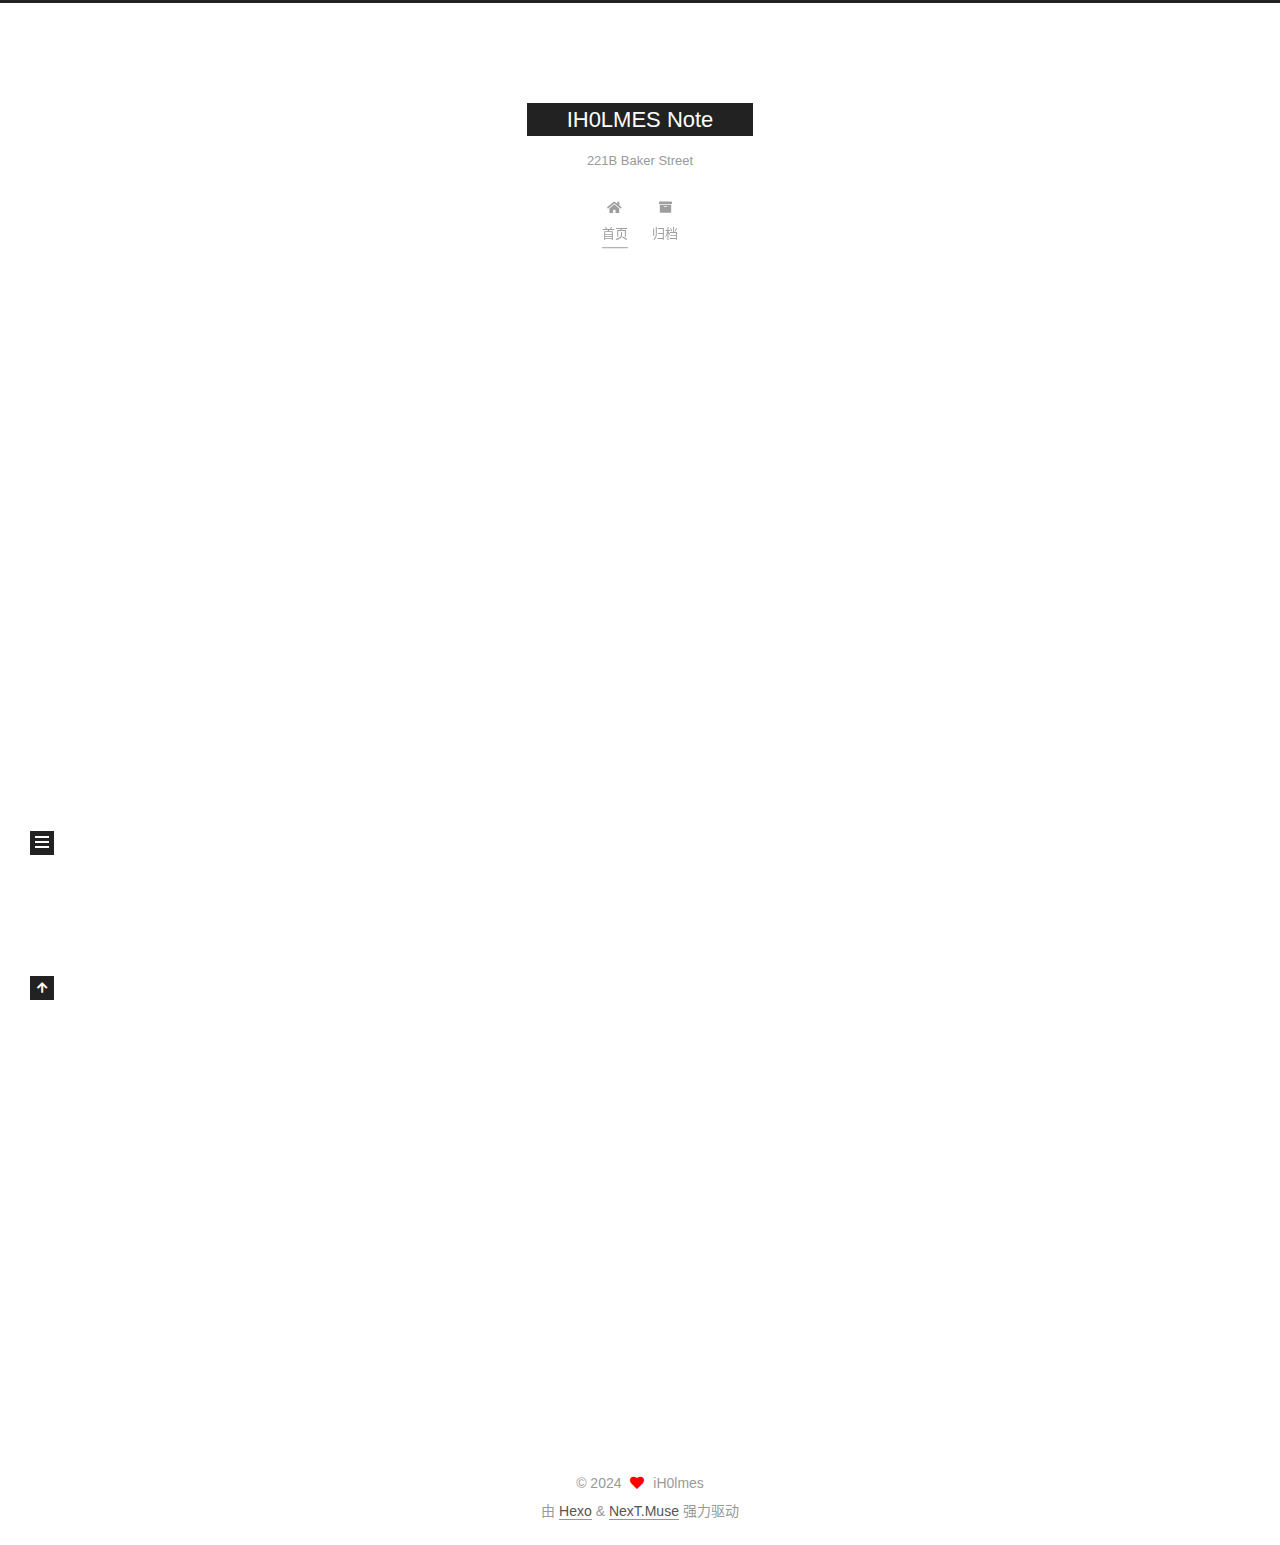
==== commit 69cf2509: "Site updated: 2024-11-23 23:19:41" ====
--- a/index.html
+++ b/index.html
@@ -1,5 +1,5 @@
 <!DOCTYPE html>
-<html lang="en">
+<html lang="zh-CN">
 <head>
   <meta charset="UTF-8">
 <meta name="viewport" content="width=device-width, initial-scale=1, maximum-scale=2">
@@ -17,18 +17,20 @@
 
 <script id="hexo-configurations">
     var NexT = window.NexT || {};
-    var CONFIG = {"hostname":"example.com","root":"/","scheme":"Muse","version":"7.8.0","exturl":false,"sidebar":{"position":"left","display":"post","padding":18,"offset":12,"onmobile":false},"copycode":{"enable":false,"show_result":false,"style":null},"back2top":{"enable":true,"sidebar":false,"scrollpercent":false},"bookmark":{"enable":false,"color":"#222","save":"auto"},"fancybox":false,"mediumzoom":false,"lazyload":false,"pangu":false,"comments":{"style":"tabs","active":null,"storage":true,"lazyload":false,"nav":null},"algolia":{"hits":{"per_page":10},"labels":{"input_placeholder":"Search for Posts","hits_empty":"We didn't find any results for the search: ${query}","hits_stats":"${hits} results found in ${time} ms"}},"localsearch":{"enable":false,"trigger":"auto","top_n_per_article":1,"unescape":false,"preload":false},"motion":{"enable":true,"async":false,"transition":{"post_block":"fadeIn","post_header":"slideDownIn","post_body":"slideDownIn","coll_header":"slideLeftIn","sidebar":"slideUpIn"}}};
+    var CONFIG = {"hostname":"ih0lmes.github.io","root":"/","scheme":"Muse","version":"7.8.0","exturl":false,"sidebar":{"position":"left","display":"post","padding":18,"offset":12,"onmobile":false},"copycode":{"enable":false,"show_result":false,"style":null},"back2top":{"enable":true,"sidebar":false,"scrollpercent":false},"bookmark":{"enable":false,"color":"#222","save":"auto"},"fancybox":false,"mediumzoom":false,"lazyload":false,"pangu":false,"comments":{"style":"tabs","active":null,"storage":true,"lazyload":false,"nav":null},"algolia":{"hits":{"per_page":10},"labels":{"input_placeholder":"Search for Posts","hits_empty":"We didn't find any results for the search: ${query}","hits_stats":"${hits} results found in ${time} ms"}},"localsearch":{"enable":false,"trigger":"auto","top_n_per_article":1,"unescape":false,"preload":false},"motion":{"enable":true,"async":false,"transition":{"post_block":"fadeIn","post_header":"slideDownIn","post_body":"slideDownIn","coll_header":"slideLeftIn","sidebar":"slideUpIn"}}};
   </script>
 
-  <meta property="og:type" content="website">
-<meta property="og:title" content="Hexo">
-<meta property="og:url" content="http://example.com/index.html">
-<meta property="og:site_name" content="Hexo">
-<meta property="og:locale" content="en_US">
-<meta property="article:author" content="John Doe">
+  <meta name="description" content="When you walk with Sherlock Holmes, you see the battlefield.">
+<meta property="og:type" content="website">
+<meta property="og:title" content="IH0LMES Note">
+<meta property="og:url" content="https://ih0lmes.github.io/index.html">
+<meta property="og:site_name" content="IH0LMES Note">
+<meta property="og:description" content="When you walk with Sherlock Holmes, you see the battlefield.">
+<meta property="og:locale" content="zh_CN">
+<meta property="article:author" content="iH0lmes">
 <meta name="twitter:card" content="summary">
 
-<link rel="canonical" href="http://example.com/">
+<link rel="canonical" href="https://ih0lmes.github.io/">
 
 
 <script id="page-configurations">
@@ -37,11 +39,11 @@
     sidebar: "",
     isHome : true,
     isPost : false,
-    lang   : 'en'
+    lang   : 'zh-CN'
   };
 </script>
 
-  <title>Hexo</title>
+  <title>IH0LMES Note</title>
   
 
 
@@ -81,7 +83,7 @@
     <header class="header" itemscope itemtype="http://schema.org/WPHeader">
       <div class="header-inner"><div class="site-brand-container">
   <div class="site-nav-toggle">
-    <div class="toggle" aria-label="Toggle navigation bar">
+    <div class="toggle" aria-label="切换导航栏">
       <span class="toggle-line toggle-line-first"></span>
       <span class="toggle-line toggle-line-middle"></span>
       <span class="toggle-line toggle-line-last"></span>
@@ -92,9 +94,10 @@
 
     <a href="/" class="brand" rel="start">
       <span class="logo-line-before"><i></i></span>
-      <h1 class="site-title">Hexo</h1>
+      <h1 class="site-title">IH0LMES Note</h1>
       <span class="logo-line-after"><i></i></span>
     </a>
+      <p class="site-subtitle" itemprop="description">221B Baker Street</p>
   </div>
 
   <div class="site-nav-right">
@@ -110,12 +113,12 @@
   <ul id="menu" class="main-menu menu">
         <li class="menu-item menu-item-home">
 
-    <a href="/" rel="section"><i class="fa fa-home fa-fw"></i>Home</a>
+    <a href="/" rel="section"><i class="fa fa-home fa-fw"></i>首页</a>
 
   </li>
         <li class="menu-item menu-item-archives">
 
-    <a href="/archives/" rel="section"><i class="fa fa-archive fa-fw"></i>Archives</a>
+    <a href="/archives/" rel="section"><i class="fa fa-archive fa-fw"></i>归档</a>
 
   </li>
   </ul>
@@ -144,17 +147,17 @@
       
   
   
-  <article itemscope itemtype="http://schema.org/Article" class="post-block" lang="en">
-    <link itemprop="mainEntityOfPage" href="http://example.com/2024/11/23/hello-world/">
+  <article itemscope itemtype="http://schema.org/Article" class="post-block" lang="zh-CN">
+    <link itemprop="mainEntityOfPage" href="https://ih0lmes.github.io/2024/11/23/hello-world/">
 
     <span hidden itemprop="author" itemscope itemtype="http://schema.org/Person">
       <meta itemprop="image" content="/images/avatar.gif">
-      <meta itemprop="name" content="John Doe">
-      <meta itemprop="description" content="">
+      <meta itemprop="name" content="iH0lmes">
+      <meta itemprop="description" content="When you walk with Sherlock Holmes, you see the battlefield.">
     </span>
 
     <span hidden itemprop="publisher" itemscope itemtype="http://schema.org/Organization">
-      <meta itemprop="name" content="Hexo">
+      <meta itemprop="name" content="IH0LMES Note">
     </span>
       <header class="post-header">
         <h2 class="post-title" itemprop="name headline">
@@ -167,9 +170,9 @@
               <span class="post-meta-item-icon">
                 <i class="far fa-calendar"></i>
               </span>
-              <span class="post-meta-item-text">Posted on</span>
-
-              <time title="Created: 2024-11-23 18:00:04" itemprop="dateCreated datePublished" datetime="2024-11-23T18:00:04+08:00">2024-11-23</time>
+              <span class="post-meta-item-text">发表于</span>
+
+              <time title="创建时间：2024-11-23 18:00:04" itemprop="dateCreated datePublished" datetime="2024-11-23T18:00:04+08:00">2024-11-23</time>
             </span>
 
           
@@ -255,10 +258,10 @@
 
       <ul class="sidebar-nav motion-element">
         <li class="sidebar-nav-toc">
-          Table of Contents
+          文章目录
         </li>
         <li class="sidebar-nav-overview">
-          Overview
+          站点概览
         </li>
       </ul>
 
@@ -269,8 +272,8 @@
 
       <div class="site-overview-wrap sidebar-panel">
         <div class="site-author motion-element" itemprop="author" itemscope itemtype="http://schema.org/Person">
-  <p class="site-author-name" itemprop="name">John Doe</p>
-  <div class="site-description" itemprop="description"></div>
+  <p class="site-author-name" itemprop="name">iH0lmes</p>
+  <div class="site-description" itemprop="description">When you walk with Sherlock Holmes, you see the battlefield.</div>
 </div>
 <div class="site-state-wrap motion-element">
   <nav class="site-state">
@@ -278,7 +281,7 @@
           <a href="/archives/">
         
           <span class="site-state-item-count">1</span>
-          <span class="site-state-item-name">posts</span>
+          <span class="site-state-item-name">日志</span>
         </a>
       </div>
   </nav>
@@ -309,9 +312,9 @@
   <span class="with-love">
     <i class="fa fa-heart"></i>
   </span>
-  <span class="author" itemprop="copyrightHolder">John Doe</span>
-</div>
-  <div class="powered-by">Powered by <a href="https://hexo.io/" class="theme-link" rel="noopener" target="_blank">Hexo</a> & <a href="https://muse.theme-next.org/" class="theme-link" rel="noopener" target="_blank">NexT.Muse</a>
+  <span class="author" itemprop="copyrightHolder">iH0lmes</span>
+</div>
+  <div class="powered-by">由 <a href="https://hexo.io/" class="theme-link" rel="noopener" target="_blank">Hexo</a> & <a href="https://muse.theme-next.org/" class="theme-link" rel="noopener" target="_blank">NexT.Muse</a> 强力驱动
   </div>
 
         
--- a/css/main.css
+++ b/css/main.css
@@ -1168,7 +1168,7 @@
 }
 .links-of-author a::before,
 .links-of-author span.exturl::before {
-  background: #21c346;
+  background: #d7ff05;
   border-radius: 50%;
   content: ' ';
   display: inline-block;
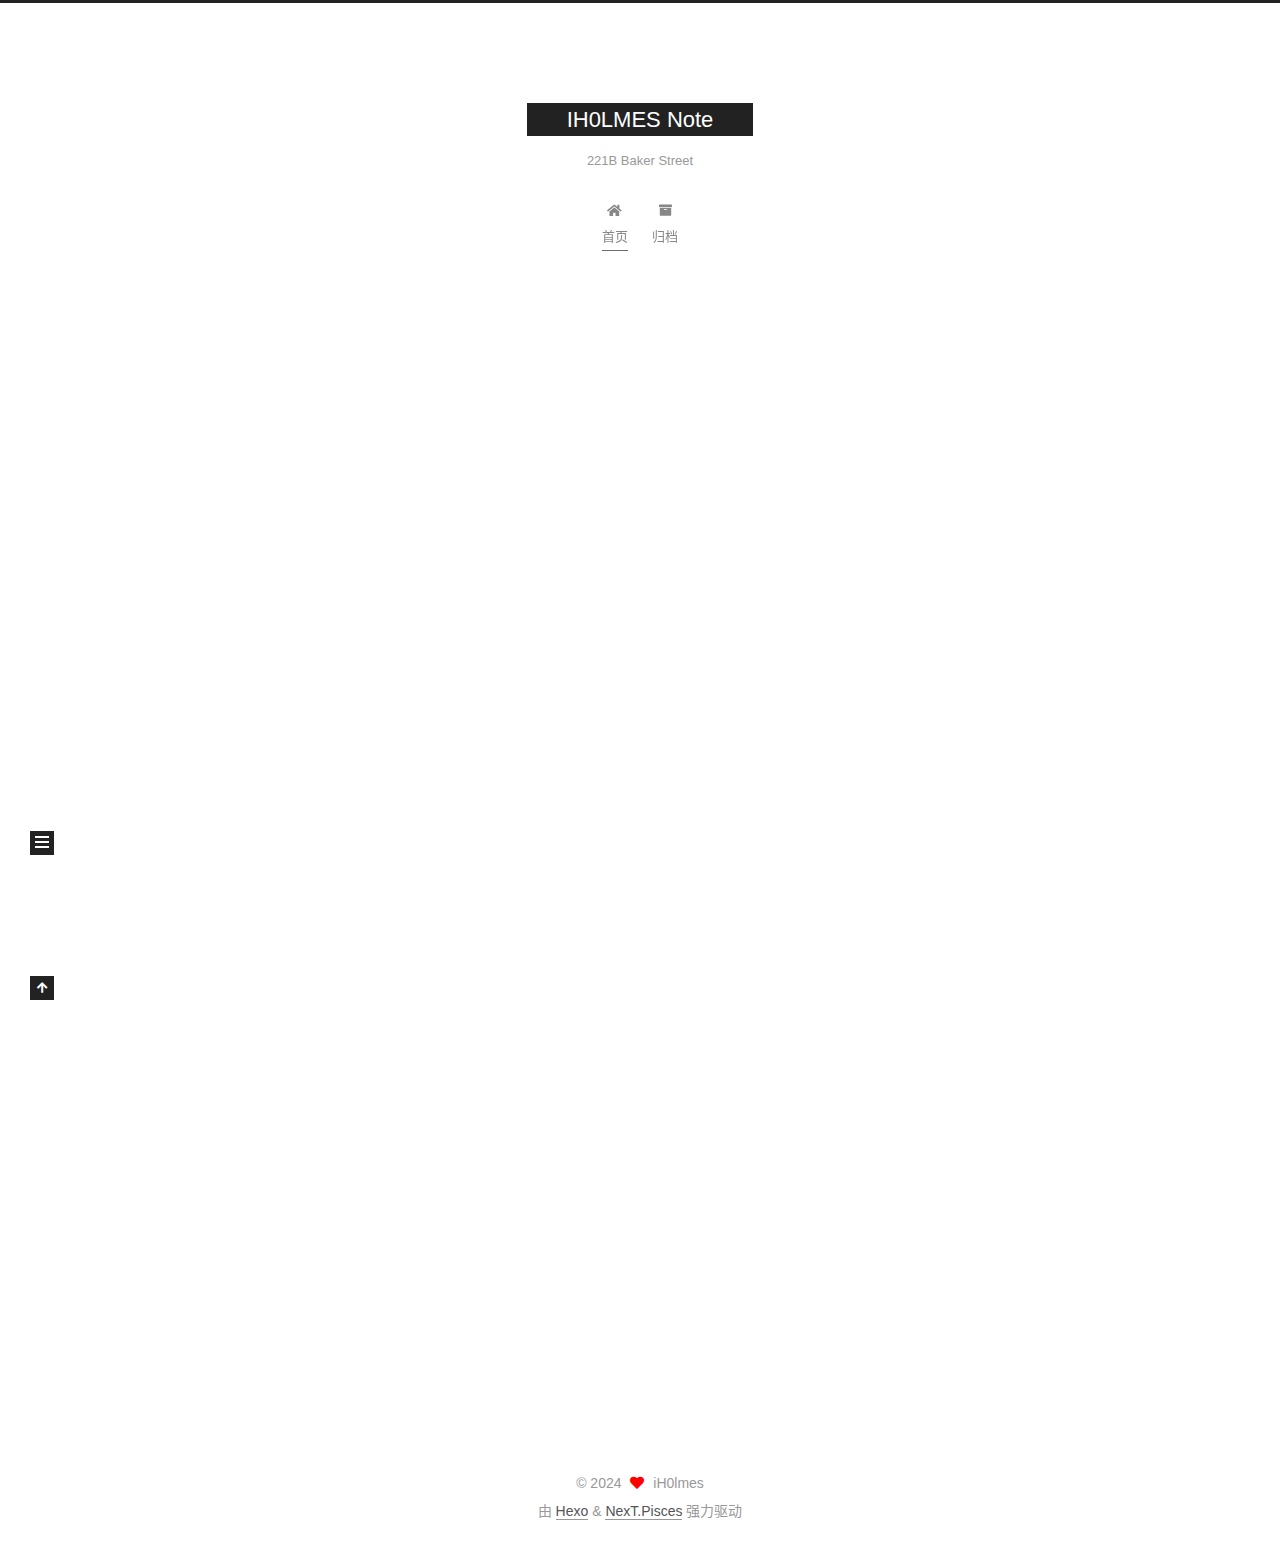
==== commit f0088e56: "Site updated: 2024-11-23 23:56:51" ====
--- a/index.html
+++ b/index.html
@@ -17,7 +17,7 @@
 
 <script id="hexo-configurations">
     var NexT = window.NexT || {};
-    var CONFIG = {"hostname":"ih0lmes.github.io","root":"/","scheme":"Muse","version":"7.8.0","exturl":false,"sidebar":{"position":"left","display":"post","padding":18,"offset":12,"onmobile":false},"copycode":{"enable":false,"show_result":false,"style":null},"back2top":{"enable":true,"sidebar":false,"scrollpercent":false},"bookmark":{"enable":false,"color":"#222","save":"auto"},"fancybox":false,"mediumzoom":false,"lazyload":false,"pangu":false,"comments":{"style":"tabs","active":null,"storage":true,"lazyload":false,"nav":null},"algolia":{"hits":{"per_page":10},"labels":{"input_placeholder":"Search for Posts","hits_empty":"We didn't find any results for the search: ${query}","hits_stats":"${hits} results found in ${time} ms"}},"localsearch":{"enable":false,"trigger":"auto","top_n_per_article":1,"unescape":false,"preload":false},"motion":{"enable":true,"async":false,"transition":{"post_block":"fadeIn","post_header":"slideDownIn","post_body":"slideDownIn","coll_header":"slideLeftIn","sidebar":"slideUpIn"}}};
+    var CONFIG = {"hostname":"ih0lmes.github.io","root":"/","scheme":"Pisces","version":"7.8.0","exturl":false,"sidebar":{"position":"left","display":"post","padding":18,"offset":12,"onmobile":false},"copycode":{"enable":false,"show_result":false,"style":null},"back2top":{"enable":true,"sidebar":false,"scrollpercent":false},"bookmark":{"enable":false,"color":"#222","save":"auto"},"fancybox":false,"mediumzoom":false,"lazyload":false,"pangu":false,"comments":{"style":"tabs","active":null,"storage":true,"lazyload":false,"nav":null},"algolia":{"hits":{"per_page":10},"labels":{"input_placeholder":"Search for Posts","hits_empty":"We didn't find any results for the search: ${query}","hits_stats":"${hits} results found in ${time} ms"}},"localsearch":{"enable":false,"trigger":"auto","top_n_per_article":1,"unescape":false,"preload":false},"motion":{"enable":true,"async":false,"transition":{"post_block":"fadeIn","post_header":"slideDownIn","post_body":"slideDownIn","coll_header":"slideLeftIn","sidebar":"slideUpIn"}}};
   </script>
 
   <meta name="description" content="When you walk with Sherlock Holmes, you see the battlefield.">
@@ -314,7 +314,7 @@
   </span>
   <span class="author" itemprop="copyrightHolder">iH0lmes</span>
 </div>
-  <div class="powered-by">由 <a href="https://hexo.io/" class="theme-link" rel="noopener" target="_blank">Hexo</a> & <a href="https://muse.theme-next.org/" class="theme-link" rel="noopener" target="_blank">NexT.Muse</a> 强力驱动
+  <div class="powered-by">由 <a href="https://hexo.io/" class="theme-link" rel="noopener" target="_blank">Hexo</a> & <a href="https://pisces.theme-next.org/" class="theme-link" rel="noopener" target="_blank">NexT.Pisces</a> 强力驱动
   </div>
 
         
@@ -340,7 +340,7 @@
 <script src="/js/motion.js"></script>
 
 
-<script src="/js/schemes/muse.js"></script>
+<script src="/js/schemes/pisces.js"></script>
 
 
 <script src="/js/next-boot.js"></script>
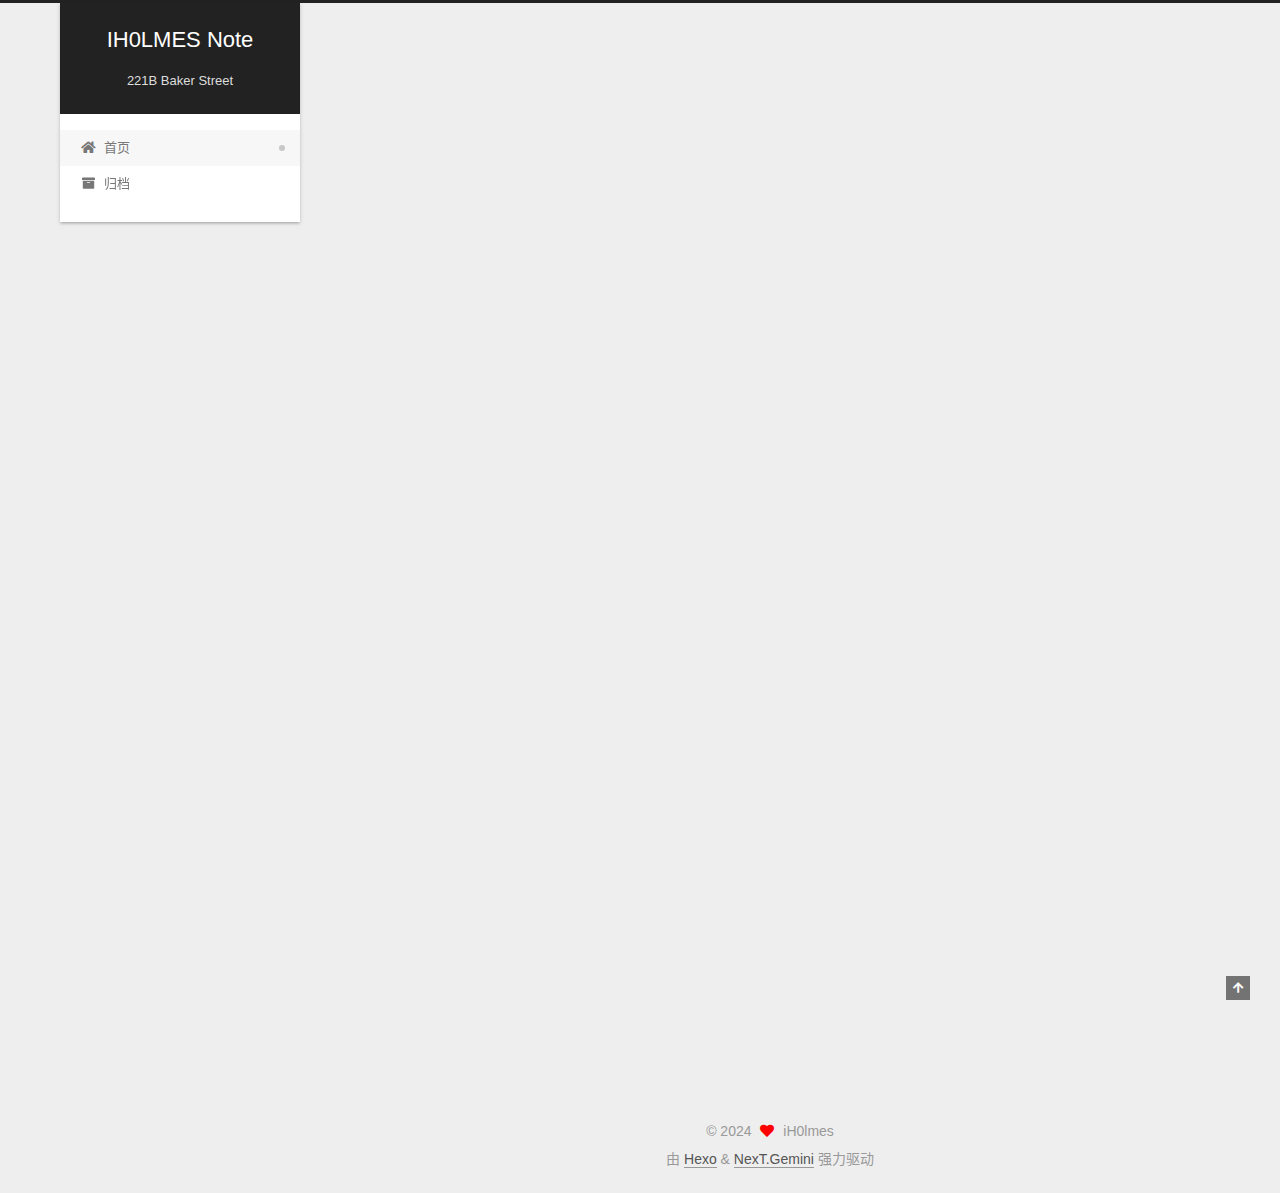
==== commit 9094907f: "Site updated: 2024-11-24 00:03:10" ====
--- a/index.html
+++ b/index.html
@@ -17,7 +17,7 @@
 
 <script id="hexo-configurations">
     var NexT = window.NexT || {};
-    var CONFIG = {"hostname":"ih0lmes.github.io","root":"/","scheme":"Pisces","version":"7.8.0","exturl":false,"sidebar":{"position":"left","display":"post","padding":18,"offset":12,"onmobile":false},"copycode":{"enable":false,"show_result":false,"style":null},"back2top":{"enable":true,"sidebar":false,"scrollpercent":false},"bookmark":{"enable":false,"color":"#222","save":"auto"},"fancybox":false,"mediumzoom":false,"lazyload":false,"pangu":false,"comments":{"style":"tabs","active":null,"storage":true,"lazyload":false,"nav":null},"algolia":{"hits":{"per_page":10},"labels":{"input_placeholder":"Search for Posts","hits_empty":"We didn't find any results for the search: ${query}","hits_stats":"${hits} results found in ${time} ms"}},"localsearch":{"enable":false,"trigger":"auto","top_n_per_article":1,"unescape":false,"preload":false},"motion":{"enable":true,"async":false,"transition":{"post_block":"fadeIn","post_header":"slideDownIn","post_body":"slideDownIn","coll_header":"slideLeftIn","sidebar":"slideUpIn"}}};
+    var CONFIG = {"hostname":"ih0lmes.github.io","root":"/","scheme":"Gemini","version":"7.8.0","exturl":false,"sidebar":{"position":"left","display":"post","padding":18,"offset":12,"onmobile":false},"copycode":{"enable":false,"show_result":false,"style":null},"back2top":{"enable":true,"sidebar":false,"scrollpercent":false},"bookmark":{"enable":false,"color":"#222","save":"auto"},"fancybox":false,"mediumzoom":false,"lazyload":false,"pangu":false,"comments":{"style":"tabs","active":null,"storage":true,"lazyload":false,"nav":null},"algolia":{"hits":{"per_page":10},"labels":{"input_placeholder":"Search for Posts","hits_empty":"We didn't find any results for the search: ${query}","hits_stats":"${hits} results found in ${time} ms"}},"localsearch":{"enable":false,"trigger":"auto","top_n_per_article":1,"unescape":false,"preload":false},"motion":{"enable":true,"async":false,"transition":{"post_block":"fadeIn","post_header":"slideDownIn","post_body":"slideDownIn","coll_header":"slideLeftIn","sidebar":"slideUpIn"}}};
   </script>
 
   <meta name="description" content="When you walk with Sherlock Holmes, you see the battlefield.">
@@ -314,7 +314,7 @@
   </span>
   <span class="author" itemprop="copyrightHolder">iH0lmes</span>
 </div>
-  <div class="powered-by">由 <a href="https://hexo.io/" class="theme-link" rel="noopener" target="_blank">Hexo</a> & <a href="https://pisces.theme-next.org/" class="theme-link" rel="noopener" target="_blank">NexT.Pisces</a> 强力驱动
+  <div class="powered-by">由 <a href="https://hexo.io/" class="theme-link" rel="noopener" target="_blank">Hexo</a> & <a href="https://theme-next.org/" class="theme-link" rel="noopener" target="_blank">NexT.Gemini</a> 强力驱动
   </div>
 
         
--- a/css/main.css
+++ b/css/main.css
@@ -1,5 +1,5 @@
 :root {
-  --body-bg-color: #fff;
+  --body-bg-color: #eee;
   --content-bg-color: #fff;
   --card-bg-color: #f5f5f5;
   --text-color: #555;
@@ -11,11 +11,11 @@
   --table-row-odd-bg-color: #f9f9f9;
   --table-row-hover-bg-color: #f5f5f5;
   --menu-item-bg-color: #f5f5f5;
-  --btn-default-bg: #222;
-  --btn-default-color: #fff;
-  --btn-default-border-color: #222;
-  --btn-default-hover-bg: #fff;
-  --btn-default-hover-color: #222;
+  --btn-default-bg: #fff;
+  --btn-default-color: #555;
+  --btn-default-border-color: #555;
+  --btn-default-hover-bg: #222;
+  --btn-default-hover-color: #fff;
   --btn-default-hover-border-color: #222;
 }
 html {
@@ -314,7 +314,7 @@
 .btn {
   background: var(--btn-default-bg);
   border: 2px solid var(--btn-default-border-color);
-  border-radius: 0;
+  border-radius: 2px;
   color: var(--btn-default-color);
   display: inline-block;
   font-size: 0.875em;
@@ -921,16 +921,16 @@
 }
 .main-inner {
   margin: 0 auto;
-  width: 700px;
+  width: calc(100% - 20px);
 }
 @media (min-width: 1200px) {
   .main-inner {
-    width: 800px;
+    width: 1160px;
   }
 }
 @media (min-width: 1600px) {
   .main-inner {
-    width: 900px;
+    width: 73%;
   }
 }
 @media (max-width: 767px) {
@@ -943,16 +943,16 @@
 }
 .header-inner {
   margin: 0 auto;
-  width: 700px;
+  width: calc(100% - 20px);
 }
 @media (min-width: 1200px) {
   .header-inner {
-    width: 800px;
+    width: 1160px;
   }
 }
 @media (min-width: 1600px) {
   .header-inner {
-    width: 900px;
+    width: 73%;
   }
 }
 .site-brand-container {
@@ -991,7 +991,7 @@
   margin: 0;
 }
 .site-subtitle {
-  color: #999;
+  color: #ddd;
   font-size: 0.8125em;
   margin: 10px 0;
 }
@@ -1136,22 +1136,22 @@
   display: inline-block;
 }
 .site-author-image {
-  border: 2px solid #333;
+  border: 1px solid #eee;
   display: block;
   margin: 0 auto;
-  max-width: 96px;
+  max-width: 120px;
   padding: 2px;
 }
 .site-author-name {
-  color: #f5f5f5;
-  font-weight: normal;
-  margin: 5px 0 0;
+  color: var(--text-color);
+  font-weight: 600;
+  margin: 0;
   text-align: center;
 }
 .site-description {
   color: #999;
-  font-size: 1em;
-  margin-top: 5px;
+  font-size: 0.8125em;
+  margin-top: 0;
   text-align: center;
 }
 .links-of-author {
@@ -1168,7 +1168,7 @@
 }
 .links-of-author a::before,
 .links-of-author span.exturl::before {
-  background: #d7ff05;
+  background: #0be2b3;
   border-radius: 50%;
   content: ' ';
   display: inline-block;
@@ -1246,7 +1246,7 @@
 }
 .sidebar-nav li {
   border-bottom: 1px solid transparent;
-  color: #666;
+  color: var(--text-color);
   cursor: pointer;
   display: inline-block;
   font-size: 0.875em;
@@ -1255,14 +1255,14 @@
   margin-left: 10px;
 }
 .sidebar-nav li:hover {
-  color: #f5f5f5;
+  color: #fc6423;
 }
 .sidebar-nav .sidebar-nav-active {
-  border-bottom-color: #87daff;
-  color: #87daff;
+  border-bottom-color: #fc6423;
+  color: #fc6423;
 }
 .sidebar-nav .sidebar-nav-active:hover {
-  color: #87daff;
+  color: #fc6423;
 }
 .sidebar-panel {
   display: none;
@@ -1291,7 +1291,7 @@
   }
 }
 .sidebar-toggle:hover .toggle-line {
-  background: #87daff;
+  background: #fc6423;
 }
 .post-toc {
   font-size: 0.875em;
@@ -1330,14 +1330,14 @@
   display: block;
 }
 .post-toc .nav .active > a {
-  border-bottom-color: #87daff;
-  color: #87daff;
+  border-bottom-color: #fc6423;
+  color: #fc6423;
 }
 .post-toc .nav .active-current > a {
-  color: #87daff;
+  color: #fc6423;
 }
 .post-toc .nav .active-current > a:hover {
-  color: #87daff;
+  color: #fc6423;
 }
 .site-state {
   display: flex;
@@ -1352,20 +1352,20 @@
   padding: 0 15px;
 }
 .site-state-item:not(:first-child) {
-  border-left: 1px solid #333;
+  border-left: 1px solid #eee;
 }
 .site-state-item a {
   border-bottom: none;
 }
 .site-state-item-count {
   display: block;
-  font-size: 1.25em;
+  font-size: 1em;
   font-weight: 600;
   text-align: center;
 }
 .site-state-item-name {
-  color: inherit;
-  font-size: 0.875em;
+  color: #999;
+  font-size: 0.8125em;
 }
 .footer {
   color: #999;
@@ -1382,16 +1382,16 @@
   box-sizing: border-box;
   margin: 0 auto;
   text-align: center;
-  width: 700px;
+  width: calc(100% - 20px);
 }
 @media (min-width: 1200px) {
   .footer-inner {
-    width: 800px;
+    width: 1160px;
   }
 }
 @media (min-width: 1600px) {
   .footer-inner {
-    width: 900px;
+    width: 73%;
   }
 }
 .languages {
@@ -1489,7 +1489,7 @@
   color: #fff;
   cursor: pointer;
   left: 30px;
-  opacity: 1;
+  opacity: 0.6;
   padding: 0 6px;
   position: fixed;
   transition-property: bottom;
@@ -1500,10 +1500,10 @@
   display: none;
 }
 .back-to-top:hover {
-  color: #87daff;
+  color: #fc6423;
 }
 .back-to-top.back-to-top-on {
-  bottom: 19px;
+  bottom: 30px;
 }
 @media (max-width: 991px) {
   .back-to-top {
@@ -2141,151 +2141,425 @@
 .tag-cloud a:hover {
   color: var(--link-hover-color) !important;
 }
-@media (max-width: 767px) {
-  .header-inner,
-  .main-inner,
+.header {
+  margin: 0 auto;
+  position: relative;
+  width: calc(100% - 20px);
+}
+@media (min-width: 1200px) {
+  .header {
+    width: 1160px;
+  }
+}
+@media (min-width: 1600px) {
+  .header {
+    width: 73%;
+  }
+}
+@media (max-width: 991px) {
+  .header {
+    width: auto;
+  }
+}
+.header-inner {
+  background: var(--content-bg-color);
+  border-radius: initial;
+  box-shadow: 0 2px 2px 0 rgba(0,0,0,0.12), 0 3px 1px -2px rgba(0,0,0,0.06), 0 1px 5px 0 rgba(0,0,0,0.12);
+  overflow: hidden;
+  padding: 0;
+  position: absolute;
+  top: 0;
+  width: 240px;
+}
+@media (min-width: 1200px) {
+  .header-inner {
+    width: 240px;
+  }
+}
+@media (max-width: 991px) {
+  .header-inner {
+    border-radius: initial;
+    position: relative;
+    width: auto;
+  }
+}
+.main-inner {
+  align-items: flex-start;
+  display: flex;
+  justify-content: space-between;
+  flex-direction: row-reverse;
+}
+@media (max-width: 991px) {
+  .main-inner {
+    width: auto;
+  }
+}
+.content-wrap {
+  background: var(--content-bg-color);
+  border-radius: initial;
+  box-shadow: 0 2px 2px 0 rgba(0,0,0,0.12), 0 3px 1px -2px rgba(0,0,0,0.06), 0 1px 5px 0 rgba(0,0,0,0.12);
+  box-sizing: border-box;
+  padding: 40px;
+  width: calc(100% - 252px);
+}
+@media (max-width: 991px) {
+  .content-wrap {
+    border-radius: initial;
+    padding: 20px;
+    width: 100%;
+  }
+}
+.footer-inner {
+  padding-left: 260px;
+}
+.back-to-top {
+  left: auto;
+  right: 30px;
+}
+@media (max-width: 991px) {
+  .back-to-top {
+    right: 20px;
+  }
+}
+@media (max-width: 991px) {
   .footer-inner {
+    padding-left: 0;
+    padding-right: 0;
     width: auto;
   }
 }
-.header-inner {
-  padding-top: 100px;
-}
-@media (max-width: 767px) {
-  .header-inner {
-    padding-top: 50px;
-  }
-}
-.main-inner {
-  padding-bottom: 60px;
-}
-.content {
-  padding-top: 70px;
-}
-@media (max-width: 767px) {
-  .content {
-    padding-top: 35px;
-  }
-}
-embed {
+.site-brand-container {
+  background: #222;
+}
+@media (max-width: 991px) {
+  .site-brand-container {
+    box-shadow: 0 0 16px rgba(0,0,0,0.5);
+  }
+}
+.site-meta {
+  padding: 20px 0;
+}
+.brand {
+  padding: 0;
+}
+.site-subtitle {
+  margin: 10px 10px 0;
+}
+.custom-logo-image {
+  margin-top: 20px;
+}
+@media (max-width: 991px) {
+  .custom-logo-image {
+    display: none;
+  }
+}
+@media (min-width: 768px) and (max-width: 991px) {
+  .site-nav-toggle,
+  .site-nav-right {
+    display: flex;
+    flex-direction: column;
+    justify-content: center;
+  }
+}
+.site-nav-toggle .toggle,
+.site-nav-right .toggle {
+  color: #fff;
+}
+.site-nav-toggle .toggle .toggle-line,
+.site-nav-right .toggle .toggle-line {
+  background: #fff;
+}
+@media (min-width: 768px) and (max-width: 991px) {
+  .site-nav {
+    display: none;
+  }
+}
+.menu .menu-item {
   display: block;
-  margin: 0 auto 25px auto;
-}
-.custom-logo .site-meta-headline {
-  text-align: center;
-}
-.custom-logo .site-title {
-  color: #222;
-  margin: 10px auto 0;
-}
-.custom-logo .site-title a {
-  border: 0;
-}
-.custom-logo-image {
-  background: #fff;
-  margin: 0 auto;
-  max-width: 150px;
-  padding: 5px;
-}
-.brand {
-  background: var(--btn-default-bg);
-}
-@media (max-width: 767px) {
-  .site-nav {
-    border-bottom: 1px solid #ddd;
-    border-top: 1px solid #ddd;
-    left: 0;
-    margin: 0;
-    padding: 0;
-    width: 100%;
-  }
-}
-@media (max-width: 767px) {
-  .menu {
-    text-align: left;
-  }
-}
-.menu-item-active a,
-.menu .menu-item a:hover,
-.menu .menu-item span.exturl:hover {
-  background: transparent;
-  border-bottom: 1px solid var(--link-hover-color) !important;
-}
-@media (max-width: 767px) {
-  .menu-item-active a,
-  .menu .menu-item a:hover,
-  .menu .menu-item span.exturl:hover {
-    border-bottom: 1px dotted #ddd !important;
-  }
-}
-@media (max-width: 767px) {
-  .menu .menu-item {
-    margin: 0 10px;
-  }
+  margin: 0;
 }
 .menu .menu-item a,
 .menu .menu-item span.exturl {
-  border-bottom: 1px solid transparent;
-}
-@media (max-width: 767px) {
-  .menu .menu-item a,
-  .menu .menu-item span.exturl {
-    padding: 5px 10px;
-  }
-}
-@media (min-width: 768px) {
-  .menu .menu-item .fa,
-  .menu .menu-item .fab,
-  .menu .menu-item .far,
-  .menu .menu-item .fas {
-    display: block;
-    line-height: 2;
-    margin-right: 0;
-    width: 100%;
+  padding: 5px 20px;
+  position: relative;
+  text-align: left;
+  transition-property: background-color;
+}
+@media (max-width: 991px) {
+  .menu .menu-item.menu-item-search {
+    display: none;
   }
 }
 .menu .menu-item .badge {
-  background: #eee;
-  padding: 1px 4px;
+  background: #ccc;
+  border-radius: 10px;
+  color: #fff;
+  float: right;
+  padding: 2px 5px;
+  text-shadow: 1px 1px 0 rgba(0,0,0,0.1);
+  vertical-align: middle;
+}
+.main-menu .menu-item-active a::after {
+  background: #bbb;
+  border-radius: 50%;
+  content: ' ';
+  height: 6px;
+  margin-top: -3px;
+  position: absolute;
+  right: 15px;
+  top: 50%;
+  width: 6px;
 }
 .sub-menu {
-  margin: 10px 0;
+  background: var(--content-bg-color);
+  border-bottom: 1px solid #ddd;
+  margin: 0;
+  padding: 6px 0;
 }
 .sub-menu .menu-item {
   display: inline-block;
 }
+.sub-menu .menu-item a,
+.sub-menu .menu-item span.exturl {
+  background: transparent;
+  margin: 5px 10px;
+  padding: initial;
+}
+.sub-menu .menu-item a:hover,
+.sub-menu .menu-item span.exturl:hover {
+  background: transparent;
+  color: #fc6423;
+}
+.sub-menu .menu-item-active a {
+  border-bottom-color: #fc6423;
+  color: #fc6423;
+}
+.sub-menu .menu-item-active a:hover {
+  border-bottom-color: #fc6423;
+}
 .sidebar {
-  left: -320px;
-}
-.sidebar.sidebar-active {
-  left: 0;
-}
-.sidebar {
-  width: 320px;
-  z-index: 1200;
-  transition-delay: 0s;
-  transition-duration: 0.2s;
-  transition-timing-function: ease-out;
-}
-.sidebar a,
-.sidebar span.exturl {
-  border-bottom-color: #555;
-  color: #999;
-}
-.sidebar a:hover,
-.sidebar span.exturl:hover {
-  border-bottom-color: #eee;
-  color: #eee;
-}
-.links-of-blogroll-item {
-  padding: 2px 10px;
-}
-.links-of-blogroll-item a,
-.links-of-blogroll-item span.exturl {
+  background: var(--body-bg-color);
+  box-shadow: none;
+  margin-top: 100%;
+  position: static;
+  width: 240px;
+}
+@media (max-width: 991px) {
+  .sidebar {
+    display: none;
+  }
+}
+.sidebar-toggle {
+  display: none;
+}
+.sidebar-inner {
+  background: var(--content-bg-color);
+  border-radius: initial;
+  box-shadow: 0 2px 2px 0 rgba(0,0,0,0.12), 0 3px 1px -2px rgba(0,0,0,0.06), 0 1px 5px 0 rgba(0,0,0,0.12), 0 -1px 0.5px 0 rgba(0,0,0,0.09);
+  box-sizing: border-box;
+  color: var(--text-color);
+  width: 240px;
+  opacity: 0;
+}
+.sidebar-inner.affix {
+  position: fixed;
+  top: 12px;
+}
+.sidebar-inner.affix-bottom {
+  position: absolute;
+}
+.site-state-item {
+  padding: 0 10px;
+}
+.sidebar-button {
+  border-bottom: 1px dotted #ccc;
+  border-top: 1px dotted #ccc;
+  margin-top: 10px;
+  text-align: center;
+}
+.sidebar-button a {
+  border: 0;
+  color: #fc6423;
+  display: block;
+}
+.sidebar-button a:hover {
+  background: none;
+  border: 0;
+  color: #e34603;
+}
+.sidebar-button a:hover .fa,
+.sidebar-button a:hover .fab,
+.sidebar-button a:hover .far,
+.sidebar-button a:hover .fas {
+  color: #e34603;
+}
+.links-of-author {
+  display: flex;
+  flex-wrap: wrap;
+  margin-top: 10px;
+  justify-content: center;
+}
+.links-of-author-item {
+  margin: 5px 0 0;
+  width: 50%;
+}
+.links-of-author-item a,
+.links-of-author-item span.exturl {
   box-sizing: border-box;
   display: inline-block;
-  max-width: 280px;
+  margin-bottom: 0;
+  margin-right: 0;
+  max-width: 216px;
   overflow: hidden;
+  padding: 0 5px;
   text-overflow: ellipsis;
   white-space: nowrap;
 }
+.links-of-author-item a,
+.links-of-author-item span.exturl {
+  border-bottom: none;
+  display: block;
+  text-decoration: none;
+}
+.links-of-author-item a::before,
+.links-of-author-item span.exturl::before {
+  display: none;
+}
+.links-of-author-item a:hover,
+.links-of-author-item span.exturl:hover {
+  background: var(--body-bg-color);
+  border-radius: 4px;
+}
+.links-of-author-item .fa,
+.links-of-author-item .fab,
+.links-of-author-item .far,
+.links-of-author-item .fas {
+  margin-right: 2px;
+}
+.links-of-blogroll-item {
+  padding: 0;
+}
+.content-wrap {
+  background: initial;
+  box-shadow: initial;
+  padding: initial;
+}
+.post-block {
+  background: var(--content-bg-color);
+  border-radius: initial;
+  box-shadow: 0 2px 2px 0 rgba(0,0,0,0.12), 0 3px 1px -2px rgba(0,0,0,0.06), 0 1px 5px 0 rgba(0,0,0,0.12);
+  padding: 40px;
+}
+.post-block + .post-block {
+  border-radius: initial;
+  box-shadow: 0 2px 2px 0 rgba(0,0,0,0.12), 0 3px 1px -2px rgba(0,0,0,0.06), 0 1px 5px 0 rgba(0,0,0,0.12), 0 -1px 0.5px 0 rgba(0,0,0,0.09);
+  margin-top: 12px;
+}
+.comments {
+  background: var(--content-bg-color);
+  border-radius: initial;
+  box-shadow: 0 2px 2px 0 rgba(0,0,0,0.12), 0 3px 1px -2px rgba(0,0,0,0.06), 0 1px 5px 0 rgba(0,0,0,0.12), 0 -1px 0.5px 0 rgba(0,0,0,0.09);
+  margin-top: 12px;
+  padding: 40px;
+}
+.tabs-comment {
+  margin-top: 1em;
+}
+.content {
+  padding-top: initial;
+}
+.post-eof {
+  display: none;
+}
+.pagination {
+  background: var(--content-bg-color);
+  border-radius: initial;
+  border-top: initial;
+  box-shadow: 0 2px 2px 0 rgba(0,0,0,0.12), 0 3px 1px -2px rgba(0,0,0,0.06), 0 1px 5px 0 rgba(0,0,0,0.12), 0 -1px 0.5px 0 rgba(0,0,0,0.09);
+  margin: 12px 0 0;
+  padding: 10px 0 10px;
+}
+.pagination .prev,
+.pagination .next,
+.pagination .page-number {
+  margin-bottom: initial;
+  top: initial;
+}
+.main {
+  padding-bottom: initial;
+}
+.footer {
+  bottom: auto;
+}
+.sub-menu {
+  border-bottom: initial;
+  box-shadow: 0 2px 2px 0 rgba(0,0,0,0.12), 0 3px 1px -2px rgba(0,0,0,0.06), 0 1px 5px 0 rgba(0,0,0,0.12);
+}
+.sub-menu + .content .post-block {
+  box-shadow: 0 2px 2px 0 rgba(0,0,0,0.12), 0 3px 1px -2px rgba(0,0,0,0.06), 0 1px 5px 0 rgba(0,0,0,0.12), 0 -1px 0.5px 0 rgba(0,0,0,0.09);
+  margin-top: 12px;
+}
+@media (min-width: 768px) and (max-width: 991px) {
+  .sub-menu + .content .post-block {
+    margin-top: 10px;
+  }
+}
+@media (max-width: 767px) {
+  .sub-menu + .content .post-block {
+    margin-top: 8px;
+  }
+}
+.post-body h1,
+.post-body h2 {
+  border-bottom: 1px solid #eee;
+}
+.post-body h3 {
+  border-bottom: 1px dotted #eee;
+}
+@media (min-width: 768px) and (max-width: 991px) {
+  .content-wrap {
+    padding: 10px;
+  }
+  .posts-expand .post-button {
+    margin-top: 20px;
+  }
+  .post-block {
+    border-radius: initial;
+    box-shadow: 0 2px 2px 0 rgba(0,0,0,0.12), 0 3px 1px -2px rgba(0,0,0,0.06), 0 1px 5px 0 rgba(0,0,0,0.12), 0 -1px 0.5px 0 rgba(0,0,0,0.09);
+    padding: 20px;
+  }
+  .post-block + .post-block {
+    margin-top: 10px;
+  }
+  .comments {
+    margin-top: 10px;
+    padding: 10px 20px;
+  }
+  .pagination {
+    margin: 10px 0 0;
+  }
+}
+@media (max-width: 767px) {
+  .content-wrap {
+    padding: 8px;
+  }
+  .posts-expand .post-button {
+    margin: 12px 0;
+  }
+  .post-block {
+    border-radius: initial;
+    box-shadow: 0 2px 2px 0 rgba(0,0,0,0.12), 0 3px 1px -2px rgba(0,0,0,0.06), 0 1px 5px 0 rgba(0,0,0,0.12), 0 -1px 0.5px 0 rgba(0,0,0,0.09);
+    min-height: auto;
+    padding: 12px;
+  }
+  .post-block + .post-block {
+    margin-top: 8px;
+  }
+  .comments {
+    margin-top: 8px;
+    padding: 10px 12px;
+  }
+  .pagination {
+    margin: 8px 0 0;
+  }
+}
